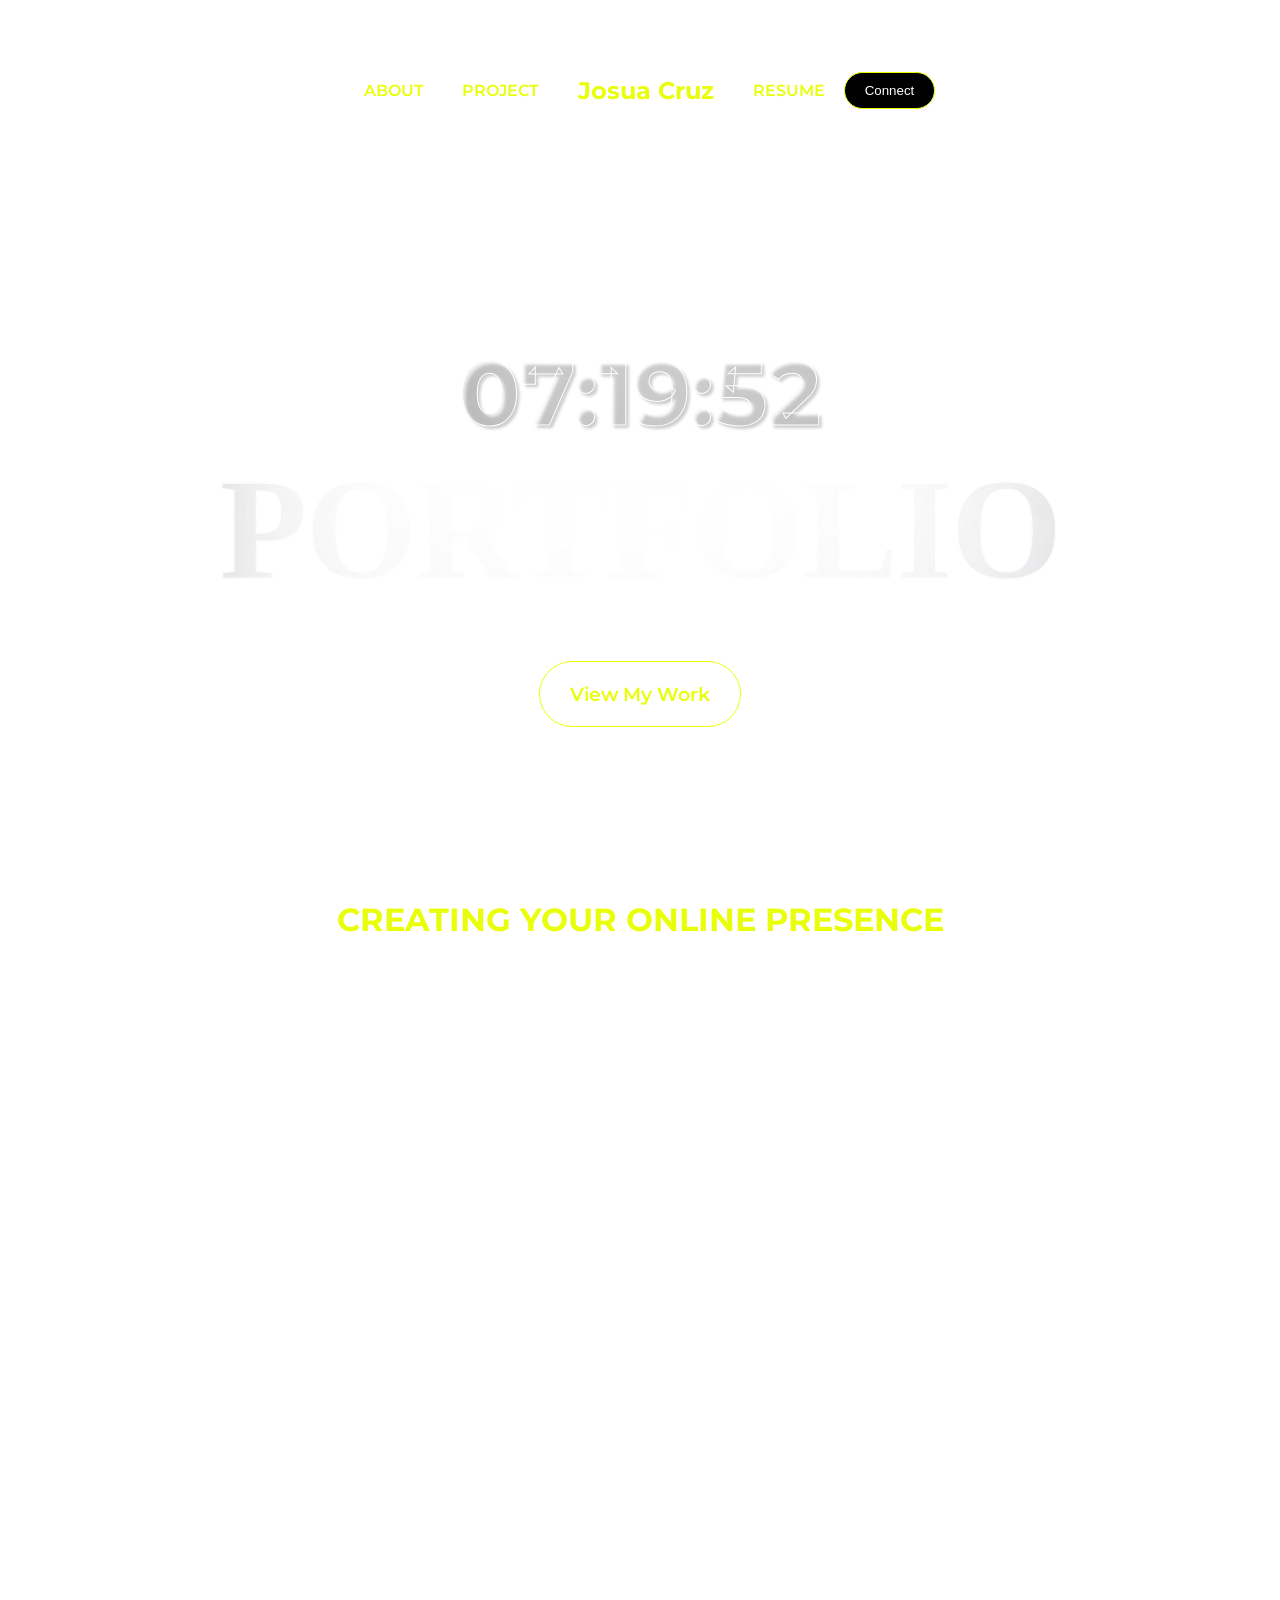
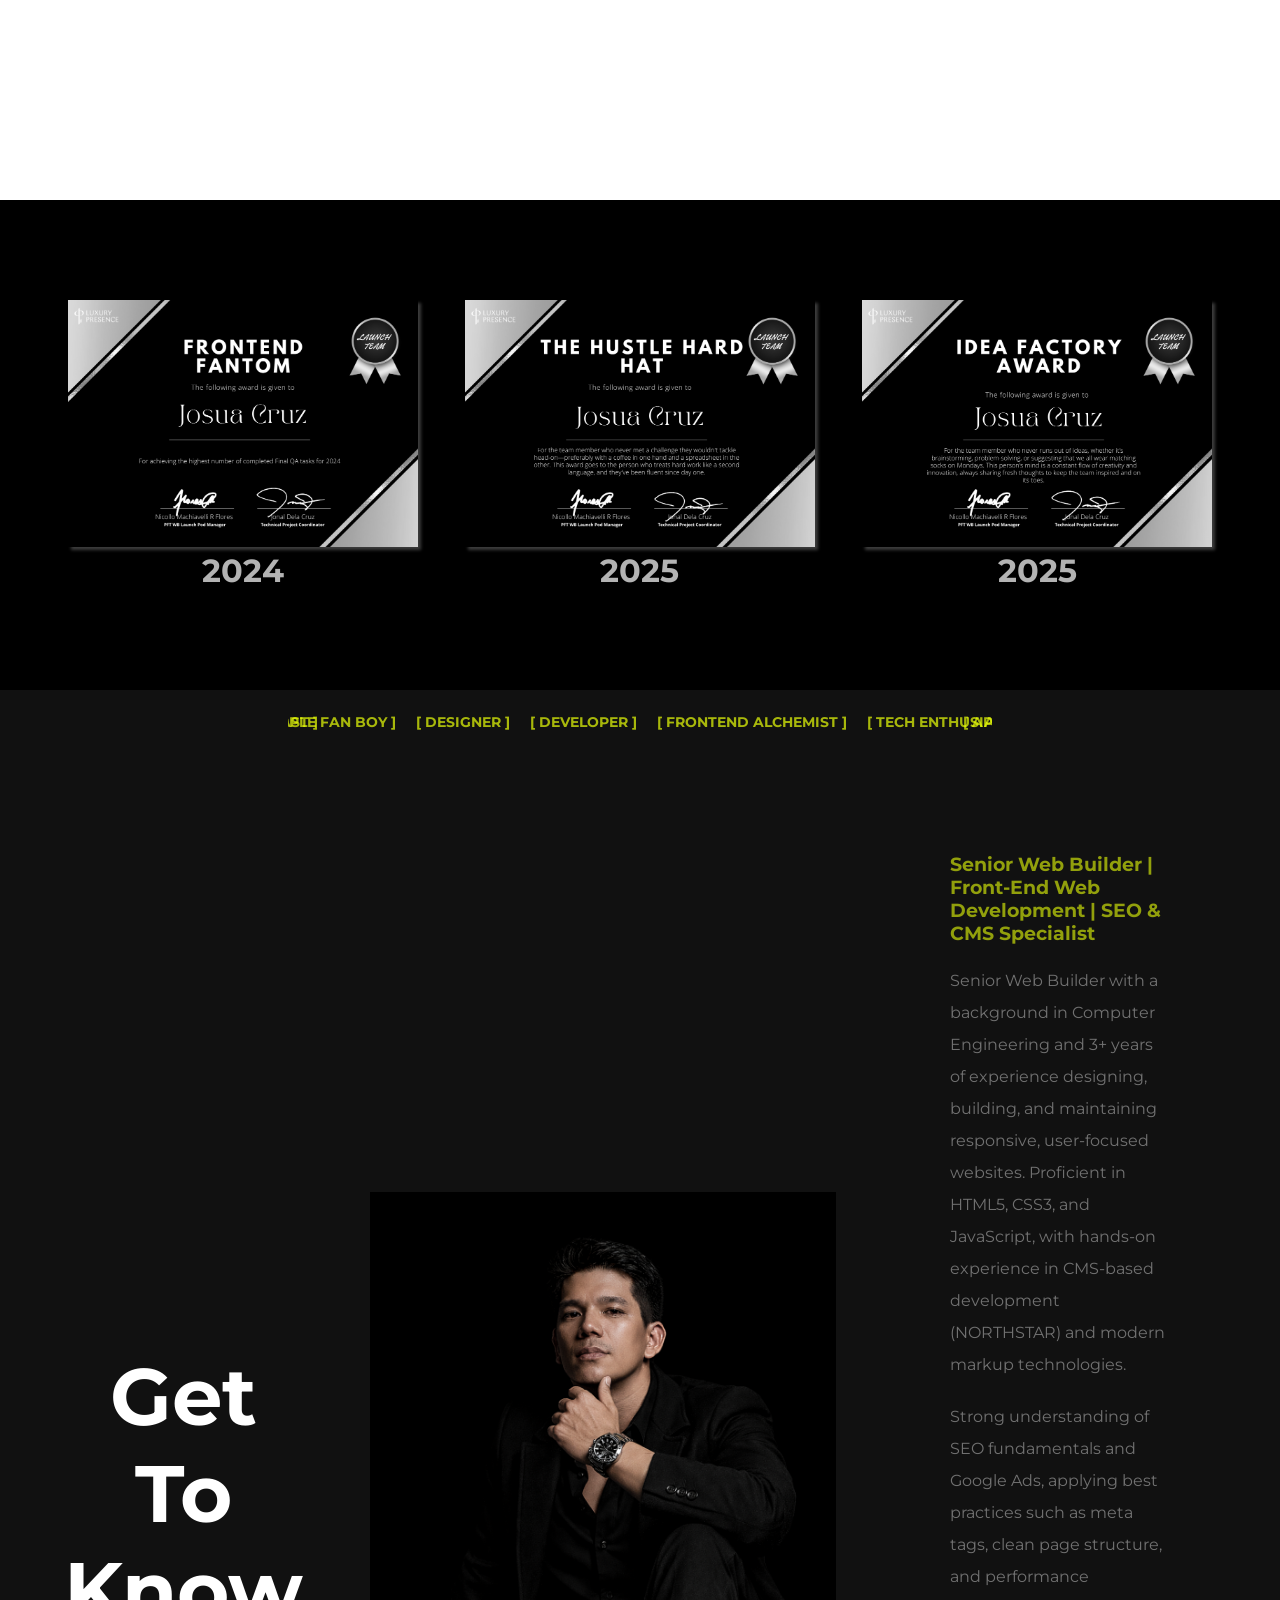
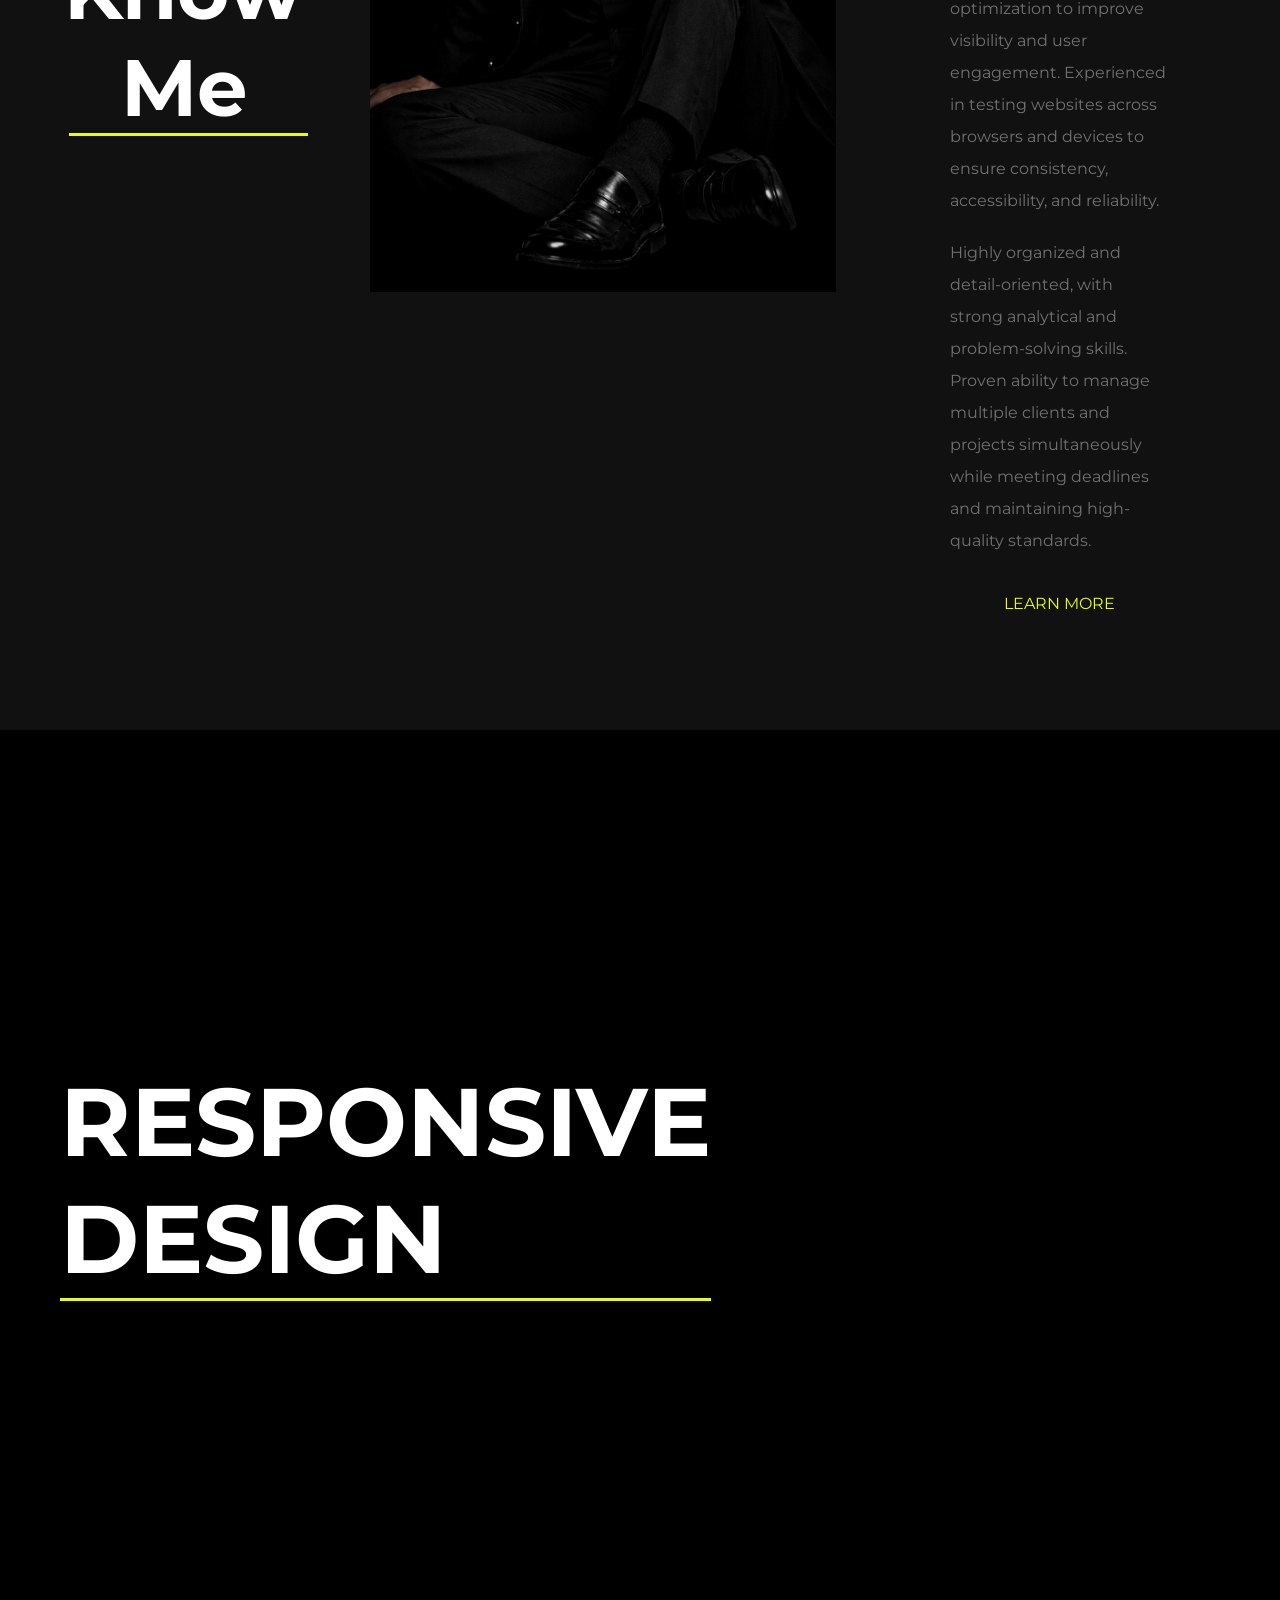
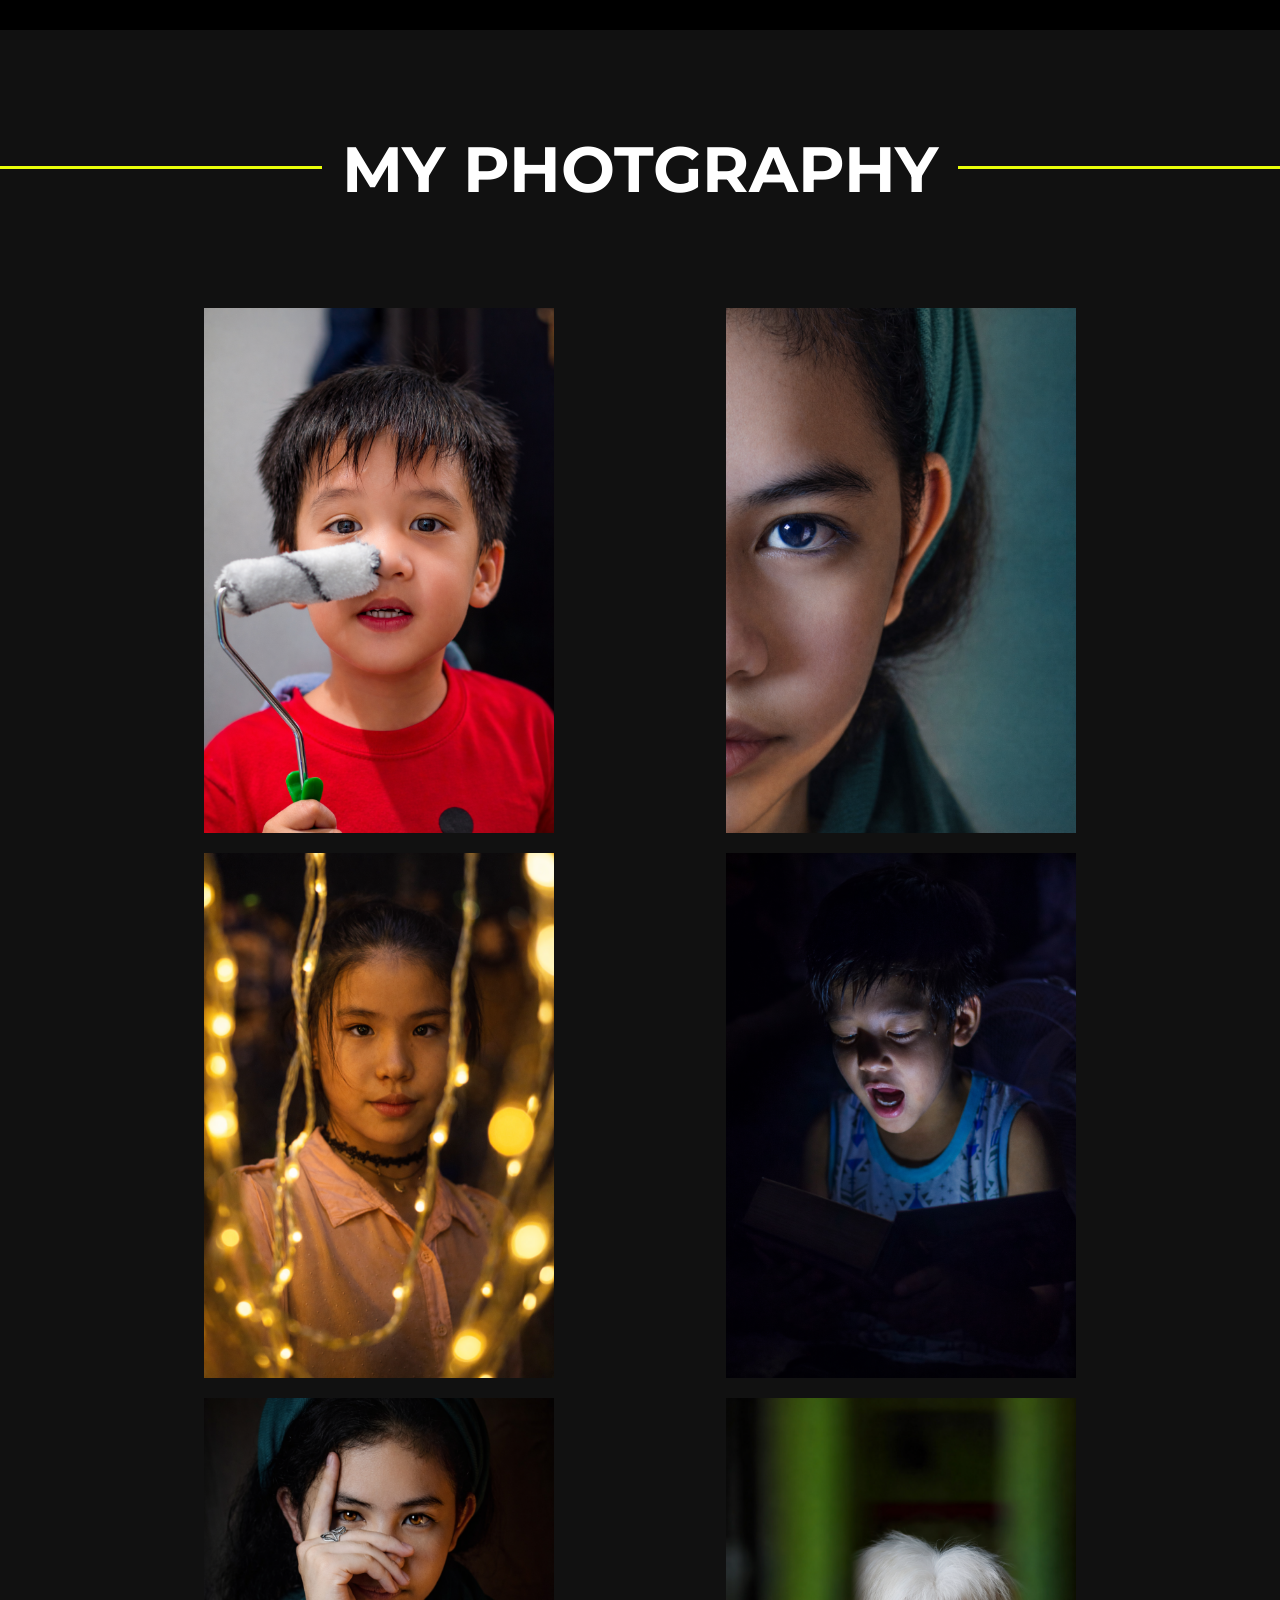
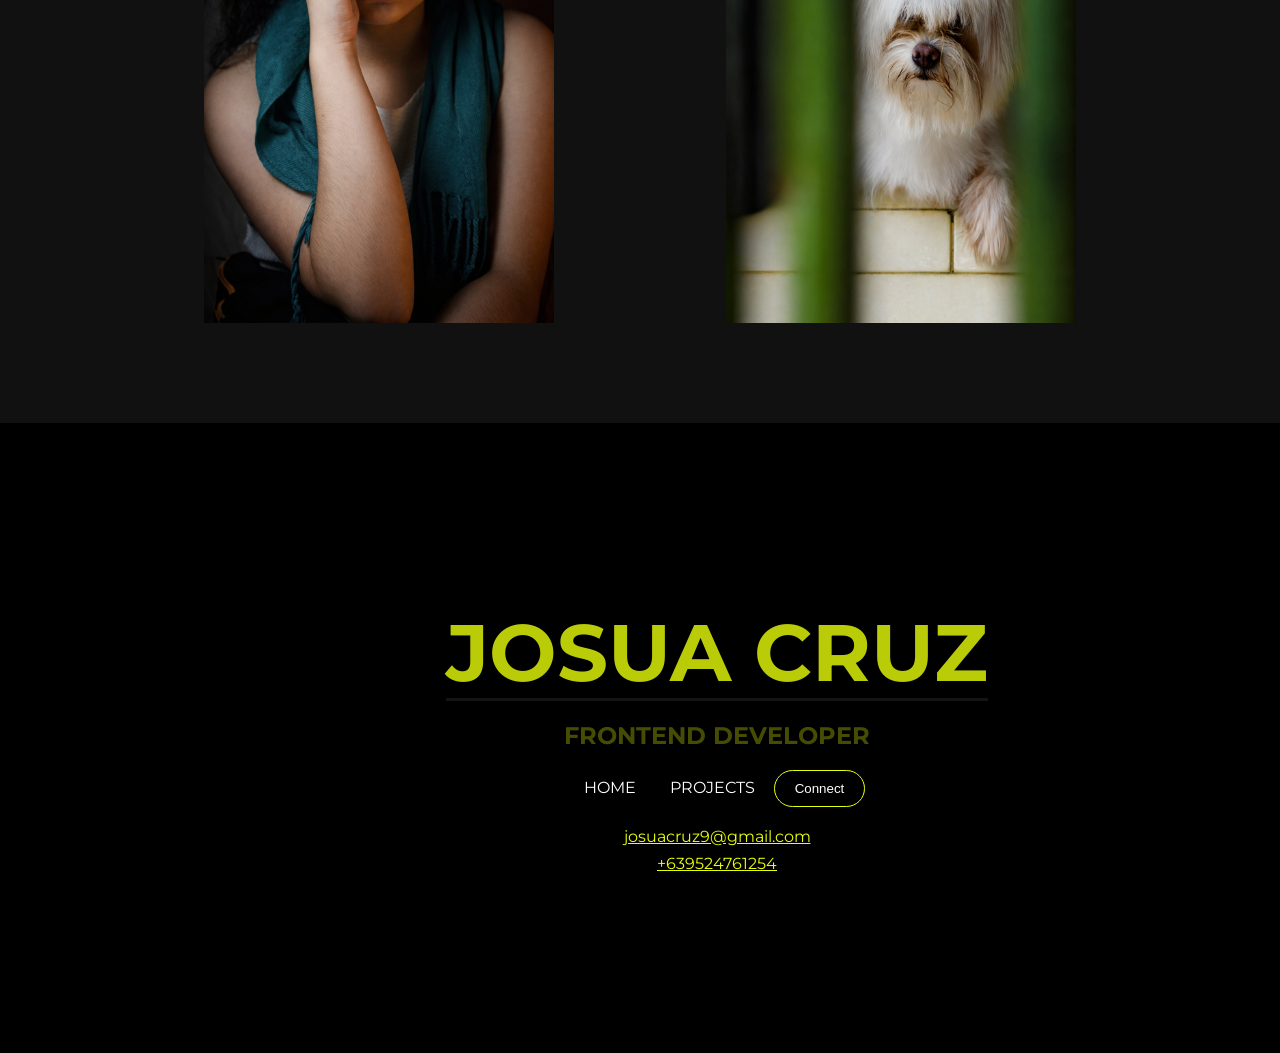
==== index.html @ 4b1d5931 "Update index.html" ====
<!DOCTYPE html>
<html lang="en">
<head>
    <meta charset="UTF-8">
    <meta name="viewport" content="width=device-width, initial-scale=1.0">
    <title>Josua Cruz</title>
    <link rel="preconnect" href="https://fonts.googleapis.com">
<link rel="preconnect" href="https://fonts.gstatic.com" crossorigin>
<link href="https://fonts.googleapis.com/css2?family=Montserrat:ital,wght@0,100..900;1,100..900&display=swap" rel="stylesheet">
    <link rel="stylesheet" href="styles/home.css">
    <link rel="stylesheet" href="styles/mediam.css">
    <link rel="stylesheet" href="styles/anime.css">
    <link rel="stylesheet" href="styles/mediai.css">
    <link rel="stylesheet" href="about.html">
    <link rel="stylesheet" href="connect.html">
    <link rel="stylesheet" href="styles/modal.css">
</head>
<body>
    <div class="header-wrapper">
        <button class="mobile-nav" onclick="showmenu()"><img src="icons/home.png" alt=""></button>
        <div class="nav-wrapper">
            <nav class="navbar">
                <ul>
                    <li><a href="about.html">About</a></li>
                    <li><a href="project.html">Project</a></li>
                    <li>Josua Cruz</li>
                    <li ><a  href="https://drive.google.com/file/d/1sWQbj-GsoUmji2o01pgohkt06Ooh88t4/view?usp=sharing" target="_blank">Resume</a></li>
                    <li><button class="showm" onclick="showmodal()">Connect</button></li>
                </ul>
            </nav>
        </div>
         <video autoplay muted loop playsinline class="vidp">
             <source src="videos/wat.mp4">
           </video>
        <div class="header-content">
           
            <h1 id="timer"></h1>
          
           <h1 class="mobile-title">PORTFOLIO</h1>
           <a href="project.html" class="btn-header" type="button">View My Work</a>
        </div>
    </div>
   
    <!--sidebar-->
    <div>
        <div class="sidebar">
            <div>
                
                 <a href="index.html">
                     <img src="icons/home.svg" alt="" width="40" height="auto">
                    HOME
                </a>
            </div>
            <div>
                
                 <a href="project.html"> <img src="icons/work.svg" alt="" width="40" height="auto">WORK</a>
            </div>
            <div>
                
                 <a > <img src="icons/connect.svg" alt="" width="40" height="auto" onclick="showmodal()">CONNECT</a>
            </div>
            <div>
                 
                 <a href="about.html"><img src="icons/about.svg" alt="" width="40" height="auto">ABOUT</a>
            </div>
            <div>
                
                <a href="https://drive.google.com/file/d/1sWQbj-GsoUmji2o01pgohkt06Ooh88t4/view?usp=sharing" target="_blank"><img src="icons/resume.svg" alt="" width="40" height="auto">RESUME</a>
            </div>        
           
            
            
        </div>
    </div>
    <div class="initial-content">
      <div class="tagline"><h1>CREATING YOUR ONLINE PRESENCE</h1></div>
    </div>
    <div class="awards">
      <div class="awards-wrapper">
        <div class="aw">
            <img src="images/cert1.png" alt="" width="350px" height="auto">
            <h3>2024</h3>
        </div>
         <div class="aw">
            <img src="images/cert2.png" alt="" width="350px" height="auto">
            <h3>2025</h3>
        </div>
         <div class="aw">
            <img src="images/cert3.png" alt="" width="350px" height="auto">
            <h3>2025</h3>
        </div>
      </div>
        
    </div>
     <div class="name-carousel">
      <div class="box-carousel">
         <div class="content-box">
           <h6>[ APPLE FAN BOY ]  </h6>
           <h6>[ DESIGNER ]</h6>
           <h6>[  DEVELOPER ]</h6>
           <h6>[ FRONTEND ALCHEMIST ]</h6>
           <h6>[ TECH ENTHUSIAST ]</h6>
         </div>
         <div class="content-box">
           <h6>[ APPLE FAN BOY ]  </h6>
           <h6>[ DESIGNER ]</h6>
           <h6>[  DEVELOPER ]</h6>
           <h6>[ FRONTEND ALCHEMIST ]</h6>
           <h6>[ TECH ENTHUSIAST ]</h6>
         </div>
         <div class="content-box">
           <h6>[ APPLE FAN BOY ]  </h6>
           <h6>[ DESIGNER ]</h6>
           <h6>[  DEVELOPER ]</h6>
           <h6>[ FRONTEND ALCHEMIST ]</h6>
           <h6>[ TECH ENTHUSIAST ]</h6>
         </div>
    </div>
  </div>
    <div class="about-section">
        <div class="about-content">
            <h1 class="gtk">Get To Know Me</h1>
            <div class="image-about">
                <img src="images/jos.png" alt="" class="img-about" width="600" height="auto">
             </div>
            <div class="box-about">
            <h3 class="boxh3">
                Senior Web Builder | Front-End Web Development | SEO & CMS Specialist
             </h3>
            <p>
        Senior Web Builder with a background in Computer Engineering and 3+
        years of experience designing, building, and maintaining responsive,
        user-focused websites. Proficient in HTML5, CSS3, and JavaScript, with
        hands-on experience in CMS-based development (NORTHSTAR) and modern
        markup technologies.
            </p>
            <p>
       Strong understanding of SEO fundamentals and Google Ads, applying best
                practices such as meta tags, clean page structure, and performance
                optimization to improve visibility and user engagement. Experienced in
                testing websites across browsers and devices to ensure consistency,
                accessibility, and reliability.
            </p>
            <p>
                Highly organized and detail-oriented, with strong analytical and
                problem-solving skills. Proven ability to manage multiple clients and
                projects simultaneously while meeting deadlines and maintaining
                high-quality standards.
            </p>
            <a href="about.html" class="rbtn">LEARN MORE</a>
        </div>
        
    </div>
   
  </div>
  <!--Smaple projects-->
  <div class="project-wrapper">
     <div class="project-content">
        <div class="imgpro-wrapper">
             <h1>RESPONSIVE DESIGN</h1>
        </div>
        <div class="sample-wrapper">
           
            <video autoplay loop muted playsinline class="phone-vid">
                <source src="videos/sample.mp4" type="video/mp4" >
            </video>
        </div>
     </div>
  </div>
  <!--photgraphy-->
  <div class="photography">
    <div>
        <h1>MY PHOTGRAPHY</h1>
    </div>
    <div class="photography-content">
         <div>
             <img src="images/bhu.png" alt="" width="350" height="auto">
            <h6>PAINT</h6>
        </img>
       </div>
        
       
       <div>
         <img src="images/eyes.svg" alt="" width="350" height="auto">
            <h6>EYES</h6>
        </img>
       </div>
        <div>
             <img src="images/dengs.svg" alt="" width="350" height="auto">
            <h6>GLOW</h6>
        </img>
        </div>
       <div>
             <img src="images/st.png" alt="" width="350" height="auto">
            <h6>DARK</h6>
        </img>
       </div>
        <div>
             <img src="images/chi.svg" alt="" width="350" height="auto">
            <h6>CHI</h6>  </img>
         </div>
       <div>
             <img src="images/summer.png" alt="" width="350" height="auto">
            <h6>CHILL</h6>
        </img>
       </div> 
       
     
    
    </div>
  </div>
  <!---Contact Modal-->
<div class="modal1-wrapper">
    <img src="icons/close.svg" alt="" class="closebtn" onclick="showmodal()">
    <div class="modal-contact">
    <div>
        <h1>Get in Touch</h1>
        <h3>Josua Cruz</h3>
    </div>
    <div>
        <form onsubmit="sendEmail(event)">
            <textarea name="text" id="textmodal" placeholder="Input Text Here.."></textarea>
            <button type="submit" id="emailbtn">Submit</button>
        </form>
    </div>
    <div class="socials">
        <img src="icons/insta-white.png" alt=""><img src="icons/linkedin-white.png" alt=""><img src="icons/whatsapp-white.png" alt="">
    </div>
 </div>

</div>

 <footer>
    <div>
        <div>
            <video autoplay muted loop playsinline class="imgp">
                <source src="videos/jcvid.mp4" type="video/mp4">
            </video>
        </div>
        <div>
            <h1>JOSUA CRUZ</h1>
            <h3>FRONTEND DEVELOPER</h3>
            <div>
                <a href="index.html">HOME</a>
                <a href="project.html">PROJECTS</a>
                <button class="showm" onclick="showmodal()">Connect</button>
            </div>
            <div>
                <a href="mailto:josuacruz9@gmail.com" target="_blank">josuacruz9@gmail.com</a>
                <a href="+639524761254">+639524761254</a>
            </div>
        </div>

    </div>
  
       
  
 </footer> 

<script src="script.js" defer></script>
</body>
</html>
---- styles/home.css ----
:root{
    --font-accent: #1a1a1a;
    --font-primary-color:#fff;
    --font-second-color:#000;
    --font-button:#E9FF09;
    --font-button-2:hsl(65, 100%, 32%);
    --accent-background:#111111;
    /*background*/
    --primary-background:#000;
   --secondary-background:#FDF6EF;
   --dark-glass-bg: rgba(0,0,0, 0.2);
   --lite-glass-bg:rgba(255,255,255,0.2);
   --img-filter:invert(0);
   --global-primary-font-family: Montserrat, sans-serif;
}
*,
*::before,
*::after {
    padding: 0;
    margin: 0;
    box-sizing: border-box;
   
    
}
html , body{
    overflow-x: hidden;
     scroll-behavior: smooth;
}
body{
    min-height: 100vh;
    font-family:var(--global-primary-font-family);
}
.header-wrapper{
    background: #fff;
    height: 100vh;
    width: 100%;
    display: flex;
    flex-direction: column;
    align-items: center;
    justify-content: center;
    position:relative;
    z-index:999;
    
}
.vidp{
    position: absolute;
    z-index:-1;
}
.nav-wrapper{
   width:max(700px , 90%);
  display: flex;
  justify-content: center;
  align-items: center;
   
}
.navbar{
    display: flex;
    justify-content: center;
    align-items: center;
    width: max(800px,70%);
    background-color: transparent;
    
   
  
    
}
.navbar ul{
    list-style: none;
    display: flex;
    justify-content: center;
    align-items: center;
    width: 90%;
}
.navbar li{
    height: 50px;
    display: flex;
   align-items: center;
   font-weight: bolder;

}
.navbar li:nth-child(3) {
    font-size: 1.5rem;
    padding: 0 20px;
    color: var(--font-button);
    opacity:1;
   
}
.navbar a{
    display: flex;
    justify-content: center;
    align-items: center;
    text-decoration: none;
    padding: 0 1cqb;
    color: var(--font-button);
    opacity: 1;
    font-weight: 600;
     transition: .3s linear;
    margin-left: auto;
    margin-right: auto;
    font-size: 1rem;
    position: relative;
    margin: 0 10px;
    text-transform: uppercase;
}
.navbar a::before{
    content: '';
    position: absolute;
    bottom: -4px;
    left: 0;

    height: 3px;
    width: 100%;
    background-color:var(--font-button);

    transform: scaleX(0);
    transform-origin: center;
    transition: transform 0.4s ease;
}

.navbar a:hover::before{
    transform: scaleX(1);
}
.navbar a:hover{
    color:var(--font-button-2);
    opacity: 1;
}
.showm{
    padding: 10px 20px;
    background-color: var(--font-second-color);
    color: var(--font-primary-color);
    border-radius: 1000px;
    transition: all .3s linear;
    position: relative;
    border: none;
     border: 1px solid var(--font-button);
    z-index:999;
}
.showm:hover{
    background-color: var(--font-button);
    color: var(--font-second-color);
    border: 1px solid var(--font-second-color);
}

/* mobile home */
.mobile-nav{
    display: none;
}
/*--content header--*/
.header-content{
    height: 80%;
    width: 80%;
   display: flex;
   flex-direction: column;
   justify-content: center;
   align-items: center;
   position: relative;
     z-index:999;
   
}
#timer{
    font-size: clamp(3rem, 7vw , 6rem);
    color: transparent;
    background-image: url("../images/hive3.png");
    background-clip: text;
    background-size: 120%;
    -webkit-background-clip: text;
    -webkit-text-fill-color: transparent;
    text-shadow: 3px 3px 3px rgba(0,0,0,0.2);
     animation: pop 10s cubic-bezier(0.25, 0.1, 0.25, 1) infinite ;
     -webkit-text-stroke: 1px #fff;
    
}
.mobile-title{
   font-size: clamp(3rem, 10vw + 1rem, 15rem);
  font-weight: 900;
  
  letter-spacing: -2px;
  font-family: Georgia, 'Times New Roman', Times, serif;
  display: inline-block;
  text-align: center;
  background-image: url("../images/hive3.png");
  background-repeat:no-repeat;
background-size: cover;
  -webkit-background-clip: text;
  -webkit-text-fill-color: transparent;
  background-clip: text;
  color: transparent;
    -webkit-text-stroke: 1px #fff;
  animation: pop 10s cubic-bezier(.06,.7,.58,.77) infinite ;
}
.vid{
    height: 100%;
    margin-top: 20px;
    border-radius: 70%;
    display: none;
}
.btn-header{
    background-color: transparent;
    color: var(--font-button);
    font-size: 1.2rem;
    font-weight: 600;
    position: absolute;
   bottom: 15%;
   padding: 20px 30px;
   border-radius: 1000px;
   border: 1px solid var(--font-button);
   transition: all .3s linear;
  
   opacity: 1;
   text-decoration: none;
  
}
.btn-header:hover{
    background-color: var(--font-button);
    color: var(--font-second-color);
}
/* sidebar*/
.sidebar{
    display: none;
}
/* slider worfs*/
.name-carousel{
    width: 100%;
    height: 7vh;
    background-color:var(--accent-background);
    display: flex;
    align-items: center;
    justify-content: center;
    z-index:999;
    position:relative;
    
}
.box-carousel{
    display: flex;
    justify-content: center;
    align-items: center;
    overflow-x: auto;
    width: 55%;
}
.box-carousel::-webkit-scrollbar{
    display: none;
}
.content-box{
    width: 100%;
    padding: 10px;
    display: flex;
    justify-content: center;
    align-items: center;
    animation: slide 10s infinite linear;
   
}
.content-box h6{
  color: var(--font-button);
  font-size: 14px;
  flex:  0 0 1rem;
  padding: 0 10px;
  white-space: nowrap;
  opacity: .7;

}
/*intiial*/
.initial-content{
  height: 100vh;
  width: 100%;
  background-image: url(../images/hive3.png);
    background-position: center;
    background-attachment: fixed;
    background-size:cover;
  display: flex;
  justify-content: center;
  
  
}
.tagline{
    height: 100%;
    width: 100%;
   
}
.tagline h1{
     display: flex;
    justify-content: center;
    align-items: center;
    color: var(--font-button);
}
/*awards*/
.awards{
    height: auto;
    width: 100%;
    display: flex;
    justify-content: center;
    align-items: center;
    background-color: #000;
    padding: 100px 0;
}
.awards-wrapper{
    display: grid;
    grid-template-columns: repeat(auto-fit, minmax(350px,1fr));
    justify-items: center;
    align-items: center;
    width: 90%;
    gap: 40px;
    border-radius: 20px;
}
.aw{
    
    transition: .3s linear;
}
.aw img{
    filter: grayscale(1);
    transition: .3s linear;
    box-shadow: 3px 3px 3px rgba(198, 198, 198,0.3)
}
.aw img:hover{
    filter: grayscale(0);
}
.aw h3{
    color: var(--font-primary-color);
    opacity: .7;
    font-size: 2rem;
    text-align: center;
}
.awards-wrapper:hover .aw:not(:hover){
    filter: grayscale(80%);
    opacity: .6;
   

}
.aw:hover{
    filter: grayscale(0);
    opacity: 1;
    scale: 1.2;
}
/* about section*/
.about-section{
   
    height: auto;
    width: 100%;
    display: flex;
    justify-content: center;
    align-items: center;
     background-color: var(--accent-background);
    padding:50px 0;
}
.about-content{
    
    display: flex;
    width: 90%;
    height: 100%;
    justify-content: space-evenly;
    align-items: center;
   
}
.gtk{
    writing-mode: sideways-lr;
    font-size: clamp(3rem, 7vw + 1rem, 5rem);
    color: var(--font-primary-color);
    text-align: center;
    transform: translateX(-100px);
    transition:all 1s ease-in;
    opacity: .3;
   
}
.gtk::after{
    content: '';
    position: absolute;
    width: 100%;
    right: -5px;
    bottom: 0;
    height: 3px;
    background: var(--font-button);

}
.back1{
        transform: translateX(0);
        opacity: 1;
    }
.image-about{
    width: 100%;

    height: 100%;
    display: flex;
    align-items: center;
    justify-content: center;
    transform: translateX(-150px);
     transition:all 1s ease-in;
     
     opacity: .3;
}
.image-about1{
    transform: translateX(0);
    opacity: 1;
    
} 
.img-about{
width: 600px;
height: 700px;
object-fit: contain;

}
.box-about{
    height: 100%;
    width: 100%;
    background-color: var(--accent-background);
    display: flex;
    flex-direction: column;
    gap: 20px;
    justify-content: center;
    align-items: center;
    padding: 50px 0;
   
     transform: translateX(150px);
    opacity: 0;
    transition: all 1s ease-in;
}
.box-about1{
    opacity: 1;
     transform: translateX(0px);
}

.boxh3{
    color: var(--font-button);
    width: 70%;
    opacity: .6;
   
}

.box-about p{
    width: 70%;
    color: var(--font-primary-color);
    opacity: .4;
    line-height: 2;
    
}

.rbtn{
    text-decoration: none;
    font-size: 1rem;
    color: var(--font-button);
    padding: 1em;
    border: 1px solid transparent;
    transition: .3s linear;
    border-radius: 10px;
   
}
.rbtn:hover{
    border: 1px solid var(--font-button);
}
/* sample projects*/

.project-wrapper{
    display: flex;
    height: 100vh;
    width: 100%;
    background-color: var(--primary-background);
    padding:100px 30px;
}
.project-content{
    display: flex;
    width: 100%;
    height: 100%;
    justify-content: center;
    align-items: center;
}
.imgpro-wrapper{
    width: 100%;
    height: 100%;
    display: flex;
    justify-content:center ;
    align-items: center;
    padding: 30px;
    background-image: url(../images/phone1.png);
    background-attachment: fixed;
    background-position: center;
   
}
.imgpro-wrapper h1 {
    color: var(--font-primary-color);
    font-size: clamp(1.8rem, 10vw, 6rem);

    transform: translateX(-100px);
    opacity: 0;

    transition: transform 1s ease, opacity .6s ease;
}

.imgpro-wrapper h1.impro {
    transform: translateX(0);
    opacity: 1;
}
.sample-wrapper{
    width: 100%;
    height: 100%;
    display: flex;
    justify-content: center;
   padding: 20px;
   gap: 20px;
   perspective: 500px;
}
.sample-wrapper h1
{
    color: var(--font-primary-color);
    font-size: clamp(1.8rem, 10vw, 4rem);
    writing-mode: sideways-lr;
    white-space: nowrap;
    text-align: center;
    
}
.imgpro-wrapper h1::after{
    content: '';
    position: absolute;
    width: 100%;
    bottom: -4px;
    right: 0;
    height: 3px;
    background: var(--font-button);

}
.phone-vid{
    transform:  rotateX(45deg);
    width: max(300px, 80%);
   
    transition: all .7s ease-in;
}
.phone-vid1{
  transform:  rotateX(0deg);
}
.img-work{
    display: none;
}
.photography{
    display: flex;
    flex-direction: column;
    justify-content: center;
    align-items: center;
    gap: 100px;
    background-color: var(--accent-background);
    height: auto;
    width: 100%;
    padding: 100px 0;
   
}
.photography h1{
    color: var(--font-primary-color);
     font-size: clamp(1.8rem, 10vw, 4rem);
     position: relative;
     opacity: 0;
     transform: translateY(100px);
     transition: all 1s ease-in-out;
}
.photography h1.photopro{
     opacity: 1;
     transform: translateY(0);
}
.photography h1::before{
    content: '';
    width: 100%;
    height: 3px;
    bottom:50%;
    left: -100%;
    background: var(--font-button);
    position: absolute;
    margin-left: -20px;
}
.photography h1::after{
   content: '';
    width: 100%;
    height: 3px;
    bottom:50%;
    left: 100%;
    background: var(--font-button);
    position: absolute;
    margin-left: 20px;
}
.photography-content{
    display: grid;
    grid-template-columns: repeat(auto-fit, minmax(350px, 1fr));
    gap: 20px;
    width: 80%;
    justify-items: center;
    align-items: center;
}
.photography-content > div > h6{
   color: var(--font-primary-color);
   font-size: 2rem;
   position: absolute;
   top: 50%;
   left: 50%;
   transform: translate(-50% , -50%);
   display: none;
   
}

.photography-content > div {
    position: relative;
    width: 350px;
    height: auto;
    display: flex;
    flex-direction: column;
    justify-content: center;
    align-items: center;
    gap: 10px;
     transition: all .3s ease-in-out;
}
.photography-content > div:hover h6 {
    display: block;
}
.photography-content > div::before{
   content: '';
   position: absolute;
   width: 100%;
   height: 100%;
  
   transition:  all .3s ease-in-out;
   display: none;
   
}
.photography-content > div:hover::before{
 
 display: block;
  background-color: var(--font-button);
   opacity: .3;
   
}

footer{
    height: 70vh;
    width: 100%;
    display: flex;
    justify-content: center;
    align-items: center;
    background: var(--font-second-color);
    overflow-y: hidden;
   
}

footer > div{
    height: 100%;
    width: 70%;
    display: flex;
    justify-content: center;
    align-items: center;
}
footer > div > div > .imgp{
    width: min(300px, 90%);
    opacity: 0;
    transform: translateX(-100px);
    transition: all 1s ease-in-out;
}
footer > div > div > .imgp.pro{
   opacity: 1;
    transform: translateX(0px);
}
footer > div > div:nth-child(2){
    display: flex;
    flex-direction: column;
    gap: 20px;
    align-items: center;
    justify-content: center;
    padding: 100px;
    opacity: 0;
    transform: scale(0);
    transition: 1s ease-in-out;
}
footer > div > div:nth-child(2).foot{
    opacity: 1;
    transform: scale(1);
}
footer > div > div:nth-child(2) h1{
    font-size: clamp(1.8rem,10vw, 5rem);
    color: var(--font-button);
    white-space: nowrap;
    text-align: center;
    position: relative;
    opacity: .8;
}
footer > div > div:nth-child(2) h1::before{
    content: '';
    width: 100%;
    height: 3px;
    bottom: 0;
    background: var(--font-accent);
    position: absolute;
}
footer > div > div:nth-child(2) h3{
    font-size: clamp(1rem,10vw,1.5rem);
    color: var(--font-button);
    white-space: nowrap;
    text-align: center;
    opacity: .3;
}
footer > div > div:nth-child(2) div:first-child{
    display: flex;
    justify-content: center;
    align-items: center;
}
footer > div  > div:nth-child(2) > div:nth-child(3) a{
    color: var(--font-primary-color);
    padding: 0 15px;
    text-decoration: none;
    position: relative;

}
footer > div  > div:nth-child(2) > div:nth-child(3) a::before{
    content: '';
    position: absolute;
    bottom: -4px;
    left: 0;

    height: 3px;
    width: 100%;
    background-color: var(--font-button);

    transform: scaleX(0);
    transform-origin: center;
    transition: transform 0.4s ease;
    

}
footer > div  > div:nth-child(2) > div:nth-child(3) a:hover::before{
    transform: scaleX(1);
}

footer > div > div > div:last-child {
   display: flex;
   flex-direction: column;
   justify-content: center;
   align-items: center;
   gap: 8px;
}
footer > div > div > div:last-child a{
    font-size: 1rem;
    color: var(--font-button);
    transition: .3s linear;
   opacity: 1;
}
footer > div > div > div:last-child a:hover{
    color: var(--font-primary-color);
    opacity: .8;
}
---- styles/mediam.css ----
@media screen and (max-width:820px) {
    .nav-wrapper{
        display: none;
    }
.header-wrapper{
   
    height: 100vh;
    width: 100%;
    display: flex;
    flex-direction: column;
    align-items: center;
    justify-content: center;
    
}
/* mobile home */
.mobile-nav{
   display: flex;
    z-index: 999;
   position: fixed;
    top:2%;
    left: 2%;
    border: 1px solid var(--font-button);
    border-radius: 50%;
   background-color: var(--dark-glass-bg);
   backdrop-filter: blur(10px);
   
   
    
}
.mobile-nav img{
    padding: 1em;
    width: 50px;
    height: auto;
    filter:brightness(0) saturate(100%) invert(79%) sepia(92%) saturate(460%) hue-rotate(10deg) brightness(107%) contrast(101%);
}
/*--content header--*/
.header-content{
    height: 100%;
    width: 80%;
   display: flex;
   flex-direction: column;
   justify-content: center;
   align-items: center;
   position: relative;
   
}
.header-content h3{
    display:none;
}
.vid{
    display: none;
}
.mobile-title{
    display: block;
    font-size: clamp(3.5rem , 10vw, 5rem);
    text-shadow: 3px 3px 3px rgba(0,0,0,0.2);
    text-align: center;
  font-weight: 900;
   padding: 0 .5em;


}
.btn-header{
    background-color: transparent;
    color: var(--font-button);
    font-size: 1.2rem;
    position: absolute;
   bottom: 15%;
   padding: 20px 30px;
   border-radius: 20px;
   
}

/*sidebar*/
.sidebar{
  display: flex;
  flex-direction: column;
  justify-content: space-evenly;
  align-items:center;
  width: 20%;
  height: 80%;
  position: fixed;
  z-index: 9999;
  top: 13%;
  left:-21% ;
  transition: all .3s linear;
  border: 1px solid var(--lite-glass-bg);
  border-left: none;
  background-color:var(--font-button);
  backdrop-filter: blur(10px);
  border-top-right-radius: 20px;
  border-bottom-right-radius: 20px;
  box-shadow:0 0 8px rgba(233, 255, 9, 0.6),
              0 0 10px rgba(233, 255, 9, 0.4);
 animation: glowPulse 2s infinite alternate;
}
.sidebar.active{
    left: 0;
}
.sidebar img{
    filter: var(--img-filter);
    width: 30px !important;
    height: auto;
}
.sidebar div{
    display: flex;
    flex-direction: column;
    justify-content: center;
    align-items: center;
    
}
.sidebar div a{
    color: var(--font-second-color);
    opacity: .8;
    font-size: 12px;
    text-decoration: none;
    display: flex;
    flex-direction: column;
    justify-content: center;
    align-items: center;
    gap: 10px;
}
/* slider */
.name-carousel{
    width: 100%;
    height: 7vh;
    background-color:var(--accent-background);
    display: flex;
    align-items: center;
    justify-content: center;
    
}
.box-carousel{
    display: flex;
    justify-content: space-between;
    align-items: center;
    overflow-x: auto;
    width: 80%;
}
.box-carousel::-webkit-scrollbar{
    display: none;
}
.content-box{
    width: 100%;
    display: flex;
   
    animation: slide 5s infinite linear;
   
}
.content-box h6{
  color: var(--font-button);
  font-size: 1rem;
  opacity:.8;
  padding: 0 5px;
  white-space: nowrap;

}
.box-carousel div:nth-child(3),.box-carousel div:nth-child(2){
    display: none;
}
/*awards*/
.awards{
    display: flex !important;
    justify-content: center;
    align-items: center;
     background-color: #000;

}
.awards-wrapper{
    display: flex;
    overflow-x: auto;
    scroll-snap-type: x mandatory;
    gap: 20px;
    padding-bottom: 10px;
    
    
}
.aw img{
    filter: grayscale(0);
}
.aw{
    min-width: 300px;
    flex: 0 0 auto;
    scroll-snap-align: center;
    text-align: center;
 
}
.awards-wrapper{
  overflow-y: auto;
  -webkit-overflow-scrolling: touch; /* smooth scrolling on iPhone */
}

/* Scrollbar width */
.awards-wrapper::-webkit-scrollbar {
  width: 10px;
}

/* Track */
.awards-wrapper::-webkit-scrollbar-track {
  background: var(--font-button-2);
  border-radius: 50px; /* fully rounded track */
}

/* Thumb */
.awards-wrapper::-webkit-scrollbar-thumb {
  background: var(--font-button);
  border-radius: 50px; /* circular look */
}

/* Hover */
.awards-wrapper::-webkit-scrollbar-thumb:hover {
  background: #d4aa1f;
}
/* about section*/
.about-section{
    height:auto;
    width: 100%;
    display: flex;
    padding: 30px 0;
 
    align-items: center;
     background-color: var(--accent-background);
}
.about-content{
    display: flex;
    flex-direction: column;
    width: 90%;
    height: 100%;
    justify-content:center;
    align-items: center;
    gap:20px;
}
.gtk{
    writing-mode: horizontal-tb;
    font-size: clamp(3rem, 7vw + 1rem, 5rem);
    color: var(--font-primary-color);
    text-align: center;
   
}
.image-about{
    

    height: 100%;
    display: flex;
    flex-direction: column;
    align-items: center;
    justify-content: center;
}
.img-about{
width: min(450px,90%);
height: auto;


}
.box-about{
    height: 100%;
    width: 100%;
    background-color: var(--accent-background);
    display: flex;
    flex-direction: column;
    gap: 10px;
    justify-content: center;
    align-items: center;
   
}
.box-about h3{
    color: var(--font-button);
    width: 90%;
    opacity: .8;
}
.box-about p{
    width: 90%;
    color: var(--font-primary-color);
    opacity: .4;
    line-height: 1.8;
}
.rbtn{
    text-decoration: none;
    font-size: 1rem;
    color: var(--font-button);
    padding: 1em;
    border: 1px solid transparent;
    transition: .3s linear;
    border-radius: 10px;
   
}
.rbtn:hover{
    border: 1px solid var(--font-button);
}
/*intiial*/
.initial-content{
  height: 100vh;
  width: 100%;
  background-color:#000;
}
/* sample projects*/

.project-wrapper{
    display: flex;
    flex-direction: column;
    height: 100%;
    width: 100%;
    background-color: var(--primary-background);
    padding:20px;
}
.project-content{
    display: flex;
    flex-direction: column !important;
    width: 100%;
    height: 100%;
    justify-content: center;
    align-items: center;
}
.imgpro-wrapper{
    width: 100%;
    height: 100%;
    display: flex;
    flex-direction: column;
    justify-content:center ;
    align-items: center;

    background-color: #000;
    background-image: none;
}
.imgpro-wrapper h1{
    text-align: center;
}
.img-work{
    display: flex;
    width: 100%;
    height: 100%;
   
   
   
}
.sample-wrapper{
    width: 90%;
    height: 100%;
    display: flex;
   flex-direction: column;
    justify-content: center;
    align-items: center;
   gap: 30px;
   perspective: 1000px;
   padding: 20px;
}
.sample-wrapper h1
{
    color: var(--font-primary-color);
    font-size: clamp(1.8rem, 10vw, 4rem);
    writing-mode: horizontal-tb;
    white-space: nowrap;
    text-align: center;
}

/*photgrpahy*/
.photography{
    display: flex;
    justify-content: center;
    align-items: center;
    flex-direction: column;
    padding-top:80px;
}
.photography div:first-child{
    display: flex;
    justify-content: center;
    align-items: center;
}
.photography-content{
    display: flex;
   overflow-x: auto;
      gap:20px;
    width: 90%;
    scroll-snap-type: x mandatory;
}
.photography-content > *{
    min-width: 350px; /* force horizontal overflow */
}
.photography-content > div{
    flex: 0 0 350px;
}


/* Scrollbar width */
.photography-content::-webkit-scrollbar {
  width: 10px;
}

/* Track */
.photography-content::-webkit-scrollbar-track {
  background: var(--font-button-2);
  border-radius: 50px; /* fully rounded track */
}

/* Thumb */
.photography-content::-webkit-scrollbar-thumb {
  background: var(--font-button);
  border-radius: 50px; /* circular look */
}

/* Hover */
.photography-content::-webkit-scrollbar-thumb:hover {
  background: #d4aa1f;
}
.photography div{
    min-width: 80%;
    flex: 1 1 auto;
    scroll-snap-align: center;
}
.photography div img{
    width: 100%;
    height: auto;
    border-radius: 12px;
    padding-bottom:20px;
}
.photography-content div:nth-child(2)::before,.photography-content div:last-child::before,.photography-content div:first-child::before{
    display: none;
}
.initial-content{
    height:70vh;
    width:100%;
    background-repeat:no-repeat;
    background-size:cover;
    background-color:#000;
}
.tagline{
    height: 100%;
   
   
    height: auto;
    padding: 50% 0;
    display:flex;
    align-items:center;
    
}
.tagline h1{
    font-size: 3rem;
    background-color:#000;
    text-shadow: 3px 3px 3px rgba(255,255,255,0.8);
    background-size: 200%;
     display: flex;
    text-align: center;
    justify-content: center;
    background-clip: text;
    -webkit-background-clip: text;

    color: transparent;
    -webkit-text-fill-color: transparent;
    animation: pop 10s cubic-bezier(0.25, 0.1, 0.25, 1) infinite ;
    
}
/*footer*/
footer{
    height:auto;
    width: 100%;
    display: flex;
    flex-direction: column;
    justify-content: center;
    align-items: center;
    background: var(--font-second-color);
    overflow-y: hidden;
    overflow: hidden;
    padding:20px 0;
}
footer > div{
    height: 100%;
    width: 80%;
    display: flex;
    flex-direction: column;
    justify-content: center;
    align-items: center;
}
footer > div > div {
    display: flex;
    justify-content: center;
    align-items: center;
}
footer > div > div > .imgp{
    width: min(200px, 90%);
    
}
footer > div > div:nth-child(2){
    display: flex;
    flex-direction: column;
    gap: 20px;
    align-items: center;
    justify-content: center;
    padding: 100px;
}
footer > div > div:nth-child(2) h1{
    font-size: clamp(1.8rem,10vw, 5rem);
    color: var(--font-primary-color);
    white-space: nowrap;
    text-align: center;
    position: relative;
    opacity: .8;
}
footer > div > div:nth-child(2) h1::before{
    content: '';
    width: 100%;
    height: 3px;
    bottom: 0;
    background: var(--font-button);
    position: absolute;
}
footer > div > div:nth-child(2) h3{
    font-size: clamp(1rem,10vw,1.5rem);
    color: var(--font-primary-color);
    white-space: nowrap;
    text-align: center;
    opacity: .3;
}
footer > div > div:nth-child(2) div:first-child{
    display: flex;
    justify-content: center;
    align-items: center;
    width: 100%;
}
footer > div > div:nth-child(2) > div:nth-child(3){
    display:flex;
    justify-content:center;
    align-items:center;
    gap:20px;
}
footer > div  > div:nth-child(2) > div:nth-child(3) a{
    color: var(--font-button);
    padding:10px 0;
    text-decoration: none;
    position: relative;
    display: flex;
    


}
footer > div  > div:nth-child(2) > div:nth-child(3) a::before{
    content: '';
    position: absolute;
    bottom: -4px;
    left: 0;

    height: 3px;
    width: 100%;
    background-color: var(--font-button);

    transform: scaleX(0);
    transform-origin: center;
    transition: transform 0.4s ease;
    

}
footer > div  > div:nth-child(2) > div:nth-child(3) a:hover::before{
    transform: scaleX(1);
}

footer > div > div > div:last-child {
   display: flex;
   flex-direction: column;
   justify-content: center;
   align-items: center;
   gap: 8px;
}
footer > div > div > div:last-child a{
    font-size: 1rem;
    color: var(--font-primary-color);
    transition: .3s linear;
   opacity: .3;
}
footer > div > div > div:last-child a:hover{
    color: var(--font-button);
    opacity: .8;
}
}
---- styles/anime.css ----
@keyframes slide {
    from{
        transform: translateX(0);
    }
    to{
        transform: translateX(-100%);
    }
}
@keyframes pop {
    0%{
        opacity: 0;
    }
    50%{
       opacity: 1;
    }
    100%{
        opacity: 0;
    }
}
@keyframes phone {
    0%, 100%{
         
         opacity: .3;
    }
    50%{
       
       opacity: 1;
    }
}

@keyframes glowPulse {
  from {
    box-shadow: 0 0 5px #e9ff09;
  }
  to {
    box-shadow: 0 0 25px #e9ff09;
  }
}

@keyframes glide {
    0%{
        transform: translateX(-100px);
        opacity: .3;
    }
    100%{
        transform: translateX(0);
        opacity: 1;
    }
}
@keyframes pop {
    0%,100%{
        background-position: 0% 0%;
    }
    50%{
        background-position: 100% 100%;
    }
}
---- styles/mediai.css ----
@media  screen and (max-width:1200px) and (min-width:912px) {
      
.header-wrapper{
    background: #000;
    height: 100vh;
    width: 100%;
    display: flex;
    flex-direction: column;
    align-items: center;
    justify-content: center;
    padding: 30px;
}
/* mobile home */
.mobile-nav{
  display: none;
   
   
    
}

/*--content header--*/
.header-content{
    height: 100%;
    width: 80%;
   display: flex;
   flex-direction: column;
   justify-content: center;
   align-items: center;
   position: relative;
   
}
.vid{
    display: none;
}
.mobile-title{
    display: block;
    font-size: clamp(3.5rem , 10vw, 5rem);
    text-shadow: 3px 3px 3px rgba(0,0,0,0.2);
    text-align: center;
  font-weight: 900;
   padding: 0 .5em;


}
.btn-header{
    background-color: transparent;
    color: var(--font-button);
    font-size: 1.2rem;
    position: absolute;
   bottom: 15%;
   padding: 20px 30px;
   border-radius: 20px;
   border: 1px solid var(--font-button);
}
/*intiial*/
.initial-content{
  height: auto;
  width: 100%;
  background-color:var(--accent-background);
  display: flex;
  justify-content: center;
  
  
}
.tagline{
    height: 80%;
    width: 90%;
   
}
/*sidebar*/
.sidebar{
  display: flex;
  flex-direction: column;
  justify-content: space-evenly;
  align-items:center;
display: none;
}

/* slider */
.name-carousel{
    width: 100%;
    height: 7vh;
    background-color: var(--accent-background);
    display: flex;
    align-items: center;
    justify-content: center;
    
}
.box-carousel{
    display: flex;
    justify-content: center;
    align-items: center;
    overflow-x: auto;
    width: 60%;
}
.box-carousel::-webkit-scrollbar{
    display: none;
}
.content-box{
    width: 100%;
    display: flex;
    justify-content: space-between;
    align-items: center;
    animation: slide 10s infinite linear;
   
}
.content-box h6{
  
  font-size: 1rem;
   flex: 0 0 2rem;
  padding: 0 5px;
  white-space: nowrap;

}
.box-carousel div:nth-child(3){
    display: none;
}
/* about section*/
.about-section{
    height:auto;
    width: 100%;
    display: flex;
    padding: 30px 0;
 
    align-items: center;
     background-color: var(--accent-background);
}
.about-content{
    display: flex;
    flex-direction: column;
    width: 90%;
    height: 100%;
    justify-content:center;
    align-items: center;
    text-align: justify;
}
.gtk{
    writing-mode: horizontal-tb;
    font-size: clamp(3rem, 7vw + 1rem, 5rem);
    color: var(--font-primary-color);
    text-align: center;
   
}
.image-about{
    

    height: 100%;
    display: flex;
    flex-direction: column;
    align-items: center;
    justify-content: center;
}
.img-about{
width: min(450px,90%);
height: auto;


}
.box-about{
    height: 100%;
    width: 100%;
    background-color: var(--accent-background);
    display: flex;
    flex-direction: column;
    gap: 10px;
    justify-content: center;
    align-items: center;
   
}
.box-about h3{
    color: var(--font-button);
    width: 90%;
    opacity: .8;
}
.box-about p{
    width: 90%;
    color: var(--font-primary-color);
    opacity: .4;
    line-height: 2;
}
.rbtn{
    text-decoration: none;
    font-size: 1rem;
    color: var(--font-button);
    padding: 1em;
    border: 1px solid transparent;
    transition: .3s linear;
    border-radius: 10px;
   
}
.rbtn:hover{
    border: 1px solid var(--font-button);
}
/*intiial*/
.initial-content{
  height: 100vh;
  width: 100%;
  background-color:var(--primary-background);
}
/* sample projects*/

.project-wrapper{
    display: flex;
   
    height: auto;
    width: 100%;
    background-color: var(--primary-background);
    padding:20px;
}
.project-content{
    display: flex;
    height: 80%;
    width: 90%;
    height:auto;
    justify-content: center;
    align-items: center;
}
.imgpro-wrapper{
    width: 100%;
    height: 100%;
    display: flex;
    flex-direction: column;
    justify-content:center ;
    align-items: center;
    padding: 20px;
    background-color: #000;
}
.img-work{
    display: flex;
    width: max(350px,90%);
    height: 500px;
    
    
}
.imgpro-wrapper h1 {
    color: var(--font-primary-color);
    font-size: clamp(1.8rem, 7vw, 6rem);

    transform: translateX(-100px);
    opacity: 0;

    transition: transform 1s ease, opacity .6s ease;
}

.imgpro-wrapper h1.impro {
    transform: translateX(0);
    opacity: 1;
}
.phone-vid{
    transform:  rotateX(45deg);
    width: max(300px, 80%);
   
    transition: all .7s ease-in;
}
.phone-vid1{
  transform:  rotateX(0deg);
}
.sample-wrapper {
        width: 90%;
        height: 100%;
        display: flex;
        flex-direction: column;
        justify-content: center;
        gap: 40px;
        perspective: 1000px;
        align-items: center !important;
        padding: 20px;
    }
.sample-wrapper h1
{
    color: var(--font-primary-color);
    font-size: clamp(1.8rem, 10vw, 4rem);
    writing-mode: sideways-lr;
    white-space: nowrap;
    text-align: center;
}
.phone-vid{
    transform:  rotateX(45deg);
    width: min(350px, 80%);;
    
}
footer{
    height: 70vh;
    width: 100%;
    display: flex;
    justify-content: center;
    align-items: center;
    background: var(--font-second-color);
    overflow-y: hidden;
   
}

footer > div{
    height: 100%;
    width: 90%;
    display: flex;
    flex-direction: column;
    justify-content: center;
    align-items: center;
    gap: 20px;
}
footer > div > div {
    display: flex;
    align-items: center;
    justify-content: center;
    
}
footer > div > div:nth-child(2){
    display: flex;
    flex-direction: column;
    gap: 20px;
    align-items: center;
    justify-content: center;
    padding: 100px;
}
footer > div > div:nth-child(2) h1{
    font-size: clamp(1.8rem,10vw, 5rem);
    color: var(--font-primary-color);
    white-space: nowrap;
    text-align: center;
    position: relative;
    opacity: .8;
}
footer > div > div:nth-child(2) h1::before{
    content: '';
    width: 100%;
    height: 3px;
    bottom: 0;
    background: var(--font-button);
    position: absolute;
}
footer > div > div:nth-child(2) h3{
    font-size: clamp(1rem,10vw,1.5rem);
    color: var(--font-primary-color);
    white-space: nowrap;
    text-align: center;
    opacity: .3;
}
footer > div > div:nth-child(2) div:first-child{
    display: flex;
    justify-content: center;
    align-items: center;
}
footer > div  > div:nth-child(2) > div:nth-child(3) a{
    color: var(--font-button);
    padding: 0 15px;
    text-decoration: none;
    position: relative;

}
footer > div  > div:nth-child(2) > div:nth-child(3) a::before{
    content: '';
    position: absolute;
    bottom: -4px;
    left: 0;

    height: 3px;
    width: 100%;
    background-color: var(--font-button);

    transform: scaleX(0);
    transform-origin: center;
    transition: transform 0.4s ease;
    

}
footer > div  > div:nth-child(2) > div:nth-child(3) a:hover::before{
    transform: scaleX(1);
}

footer > div > div > div:last-child {
   display: flex;
   flex-direction: column;
   justify-content: center;
   align-items: center;
   gap: 8px;
}
footer > div > div > div:last-child a{
    font-size: 1rem;
    color: var(--font-primary-color);
    transition: .3s linear;
   opacity: .3;
}
footer > div > div > div:last-child a:hover{
    color: var(--font-button);
    opacity: .8;
}


}
---- styles/modal.css ----
.modal1-wrapper{
   min-height: 100vh;
    width: 100%;
    position: fixed;
    top: -102%;
    background-color:#000;
    background-position: center;
    background-repeat: no-repeat;
    background-size: cover;
    display: flex;
    flex-direction: column;
    justify-content: flex-start;
    align-items: flex-start;
    transition: all .3s linear;
    z-index: 99999;
    overflow-y: auto;
    overflow-x:hidden;
   
}
.modal1-wrapper.active{
    top: 0;
}
.modal-contact{
    display: flex;
    flex-direction: column;
    align-items: center;
    justify-content: center;
    width: 100%;
    height: 100%;;
    gap: 40px;
}
.modal-contact div:first-child {
    display: flex;
    flex-direction: column;
    padding: 0 100px;
    text-align: center;
}
.modal-contact div:first-child h1{
   font-size: clamp(3rem, 12vw + 3rem, 5rem);
   color: var(--font-button);
   white-space: nowrap;
   text-shadow: 3px 3px 3px rgba(0,0,0,.3);
   opacity: .8;
   font-family: 'Times New Roman', Times, serif;
}
.modal-contact div:first-child h3{
     font-size: clamp(1.8rem, 8vw + 1rem, 2rem);
     color: var(--font-primary-color);
     opacity: .6;
     white-space: nowrap;

}
.modal-contact div:nth-child(2){
     display: flex;
    flex-direction: column;
    padding: 0 100px;
    justify-content: center;
    align-items: center;
    opacity: .8;
}
form{
    
    display: flex;
    flex-direction: column;
    text-align: center;
    justify-content: center;
    gap:40px;
}
#textmodal{
    width: 700px;
    height: 300px;
    background: var(--lite-glass-bg);
    border-radius: 20px;
    backdrop-filter: blur(100px);
    padding: 10px;
    color: var(--font-primary-color);
    box-shadow: 3px 3px 3px rgba(255,255,255,.3);
    outline: none;
}
#textmodal::placeholder{
    text-align: center;
    padding: 10px;
}
#emailbtn{
    display: flex;
    align-items: center;
    justify-content: center;
    padding: 10px;
    background-color: var(--font-button);
    color: var(--font-secondary-color);
     width: 20%;
     border-radius: 1000px;
     transition: all .3s linear;
     &:hover{
        background-color: transparent;
        border: 1px solid var(--font-button);
        color: var(--font-button);
     }
     border: none;
}
.socials{
    display: flex;
    justify-content: center;
    align-items: center;
    gap: 20px;
    transition: all .3s ease-in;
}
.socials img{
    width: 50px;
    height: auto;
    filter: brightness(0) saturate(100%) invert(94%) sepia(6%) saturate(61%) hue-rotate(1deg) brightness(87%) contrast(91%);
    
    
}
.socials img:hover{
    filter:brightness(0) saturate(100%) invert(82%) sepia(71%) saturate(1096%) hue-rotate(339deg) brightness(99%) contrast(92%);
}
.closebtn{
    padding: 20px;
    margin-left: auto;
    width: 100px;
}
@media screen  and (max-width:820px) {
    .modal1-wrapper{
   min-height: 100vh;
    width: 100%;
    position: fixed;
    top: -120%;
    background-image:url(../images/modal.png);
    background-position: center;
    background-repeat: no-repeat;
    background-size: cover;
    display: flex;
    flex-direction: column;
    justify-content: flex-start;
    align-items: flex-start;
    transition: all .3s linear;
    z-index: 99999;
    
}
.modal1-wrapper.active{
    top: 0;
}
    .modal1-wrapper{
   height: 100%;
    width: 100%;
    background: var(--accent-background);
    display: flex;
    flex-direction: column;
    justify-content: flex-start;
    align-items: center;
    
}
.modal-contact{
    display: flex;
    flex-direction: column;
    align-items: center;
    justify-content: center;
    width: 100%;
    height: 100%;;
    gap: 20px;
    padding: 20px;
}
.modal-contact div:first-child {
    display: flex;
    flex-direction: column;
    padding: 0 100px;
    text-align: center;
    justify-content: center;
    align-items: center;
}
.modal-contact div:first-child h1{
   font-size: 3rem;
   color: var(--font-button);
   white-space: nowrap;
   text-shadow: 3px 3px 3px rgba(255,255,255,.3);
   opacity: .8;
}
.modal-contact div:first-child h3{
     font-size: 1.8rem;
     color: var(--font-primary-color);
     opacity: .6;
     white-space: nowrap;

}
.modal-contact div:nth-child(2){
     display: flex;
    flex-direction: column;
    padding: 0 100px;
    justify-content: center;
    align-items: center;
    opacity: .8;
}
form{
    
    display: flex;
    flex-direction: column;
    text-align: center;
    justify-content: center;
    gap:20px;
}
#textmodal{
    width: 300px;
    height: 400px;
    background: var(--lite-glass-bg);
    border-radius: 20px;
    backdrop-filter: blur(100px);
    padding: 10px;
    color: var(--font-primary-color);
    box-shadow: 3px 3px 3px rgba(0,0,0,.3);
    outline: none;
}
#textmodal::placeholder{
    text-align: center;
    padding: 10px;
}
#emailbtn{
    display: flex;
    align-items: center;
    justify-content: center;
    padding: 20px;
    background-color: var(--font-button);
    color: var(--font-secondary-color);
     width: 40%;
     border-radius: 1000px;
     transition: all .3s linear;
     &:hover{
        background-color: transparent;
        border: 1px solid var(--font-button);
        color: var(--font-button);
     }
}
.socials{
    display: flex;
    justify-content: center;
    align-items: center;
    gap: 20px;
    transition: all .3s ease-in;
}
.socials img{
    width: 50px;
    height: auto;
    filter: brightness(0) saturate(100%) invert(94%) sepia(6%) saturate(61%) hue-rotate(1deg) brightness(87%) contrast(91%);
    
    
}
.socials img:hover{
    filter:brightness(0) saturate(100%) invert(82%) sepia(71%) saturate(1096%) hue-rotate(339deg) brightness(99%) contrast(92%);
}
    
}
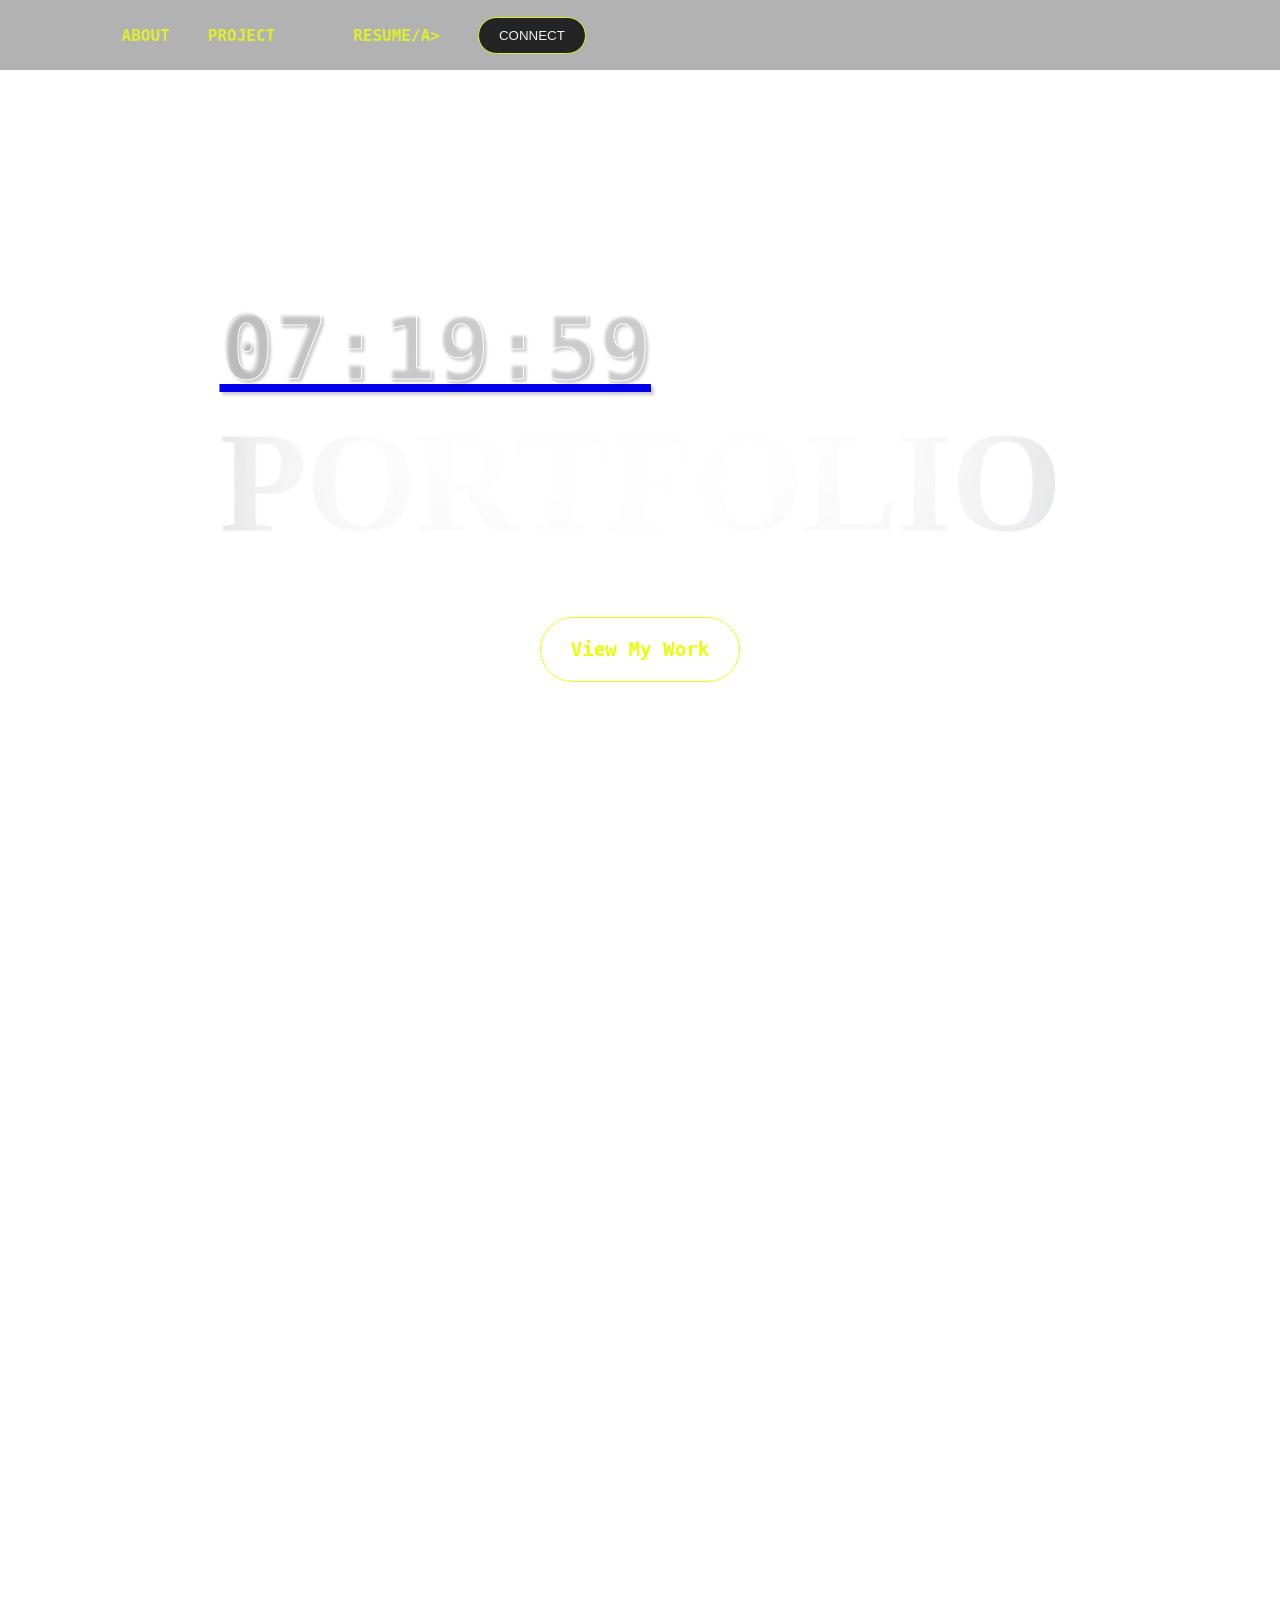
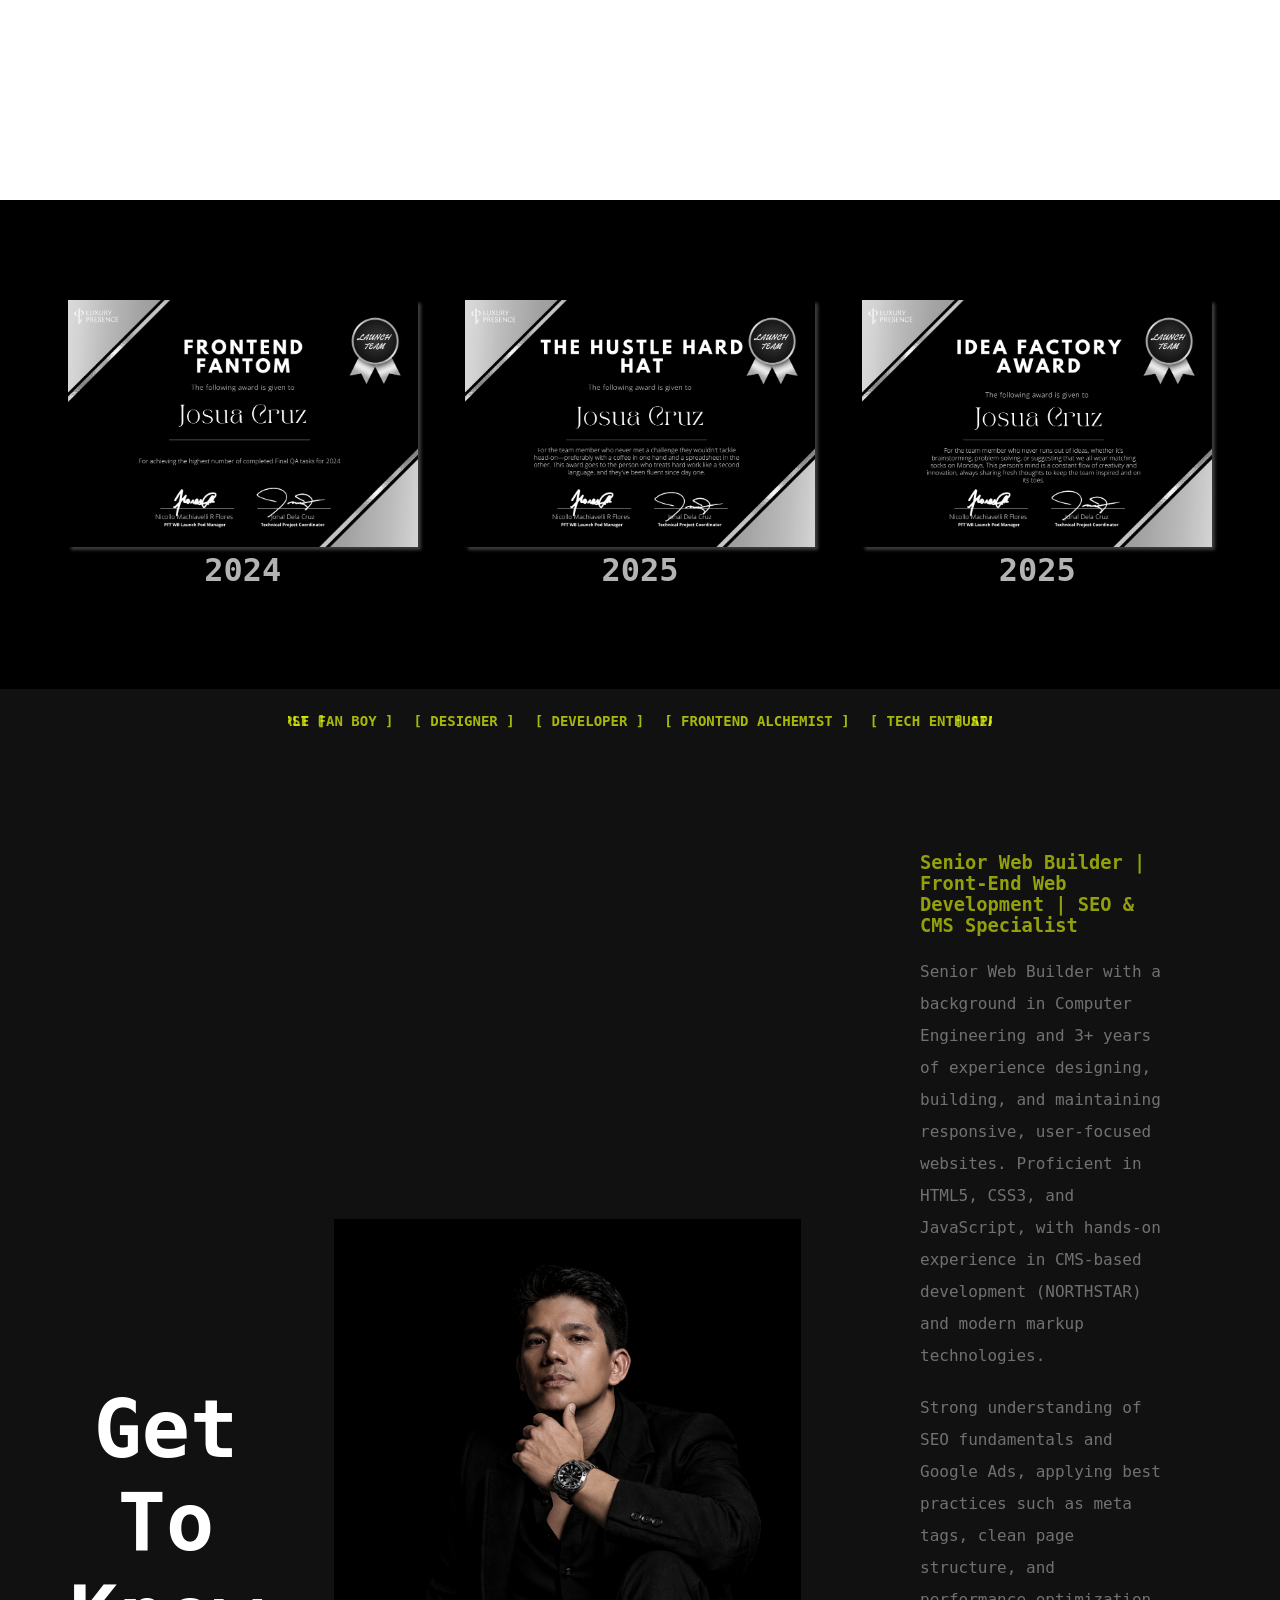
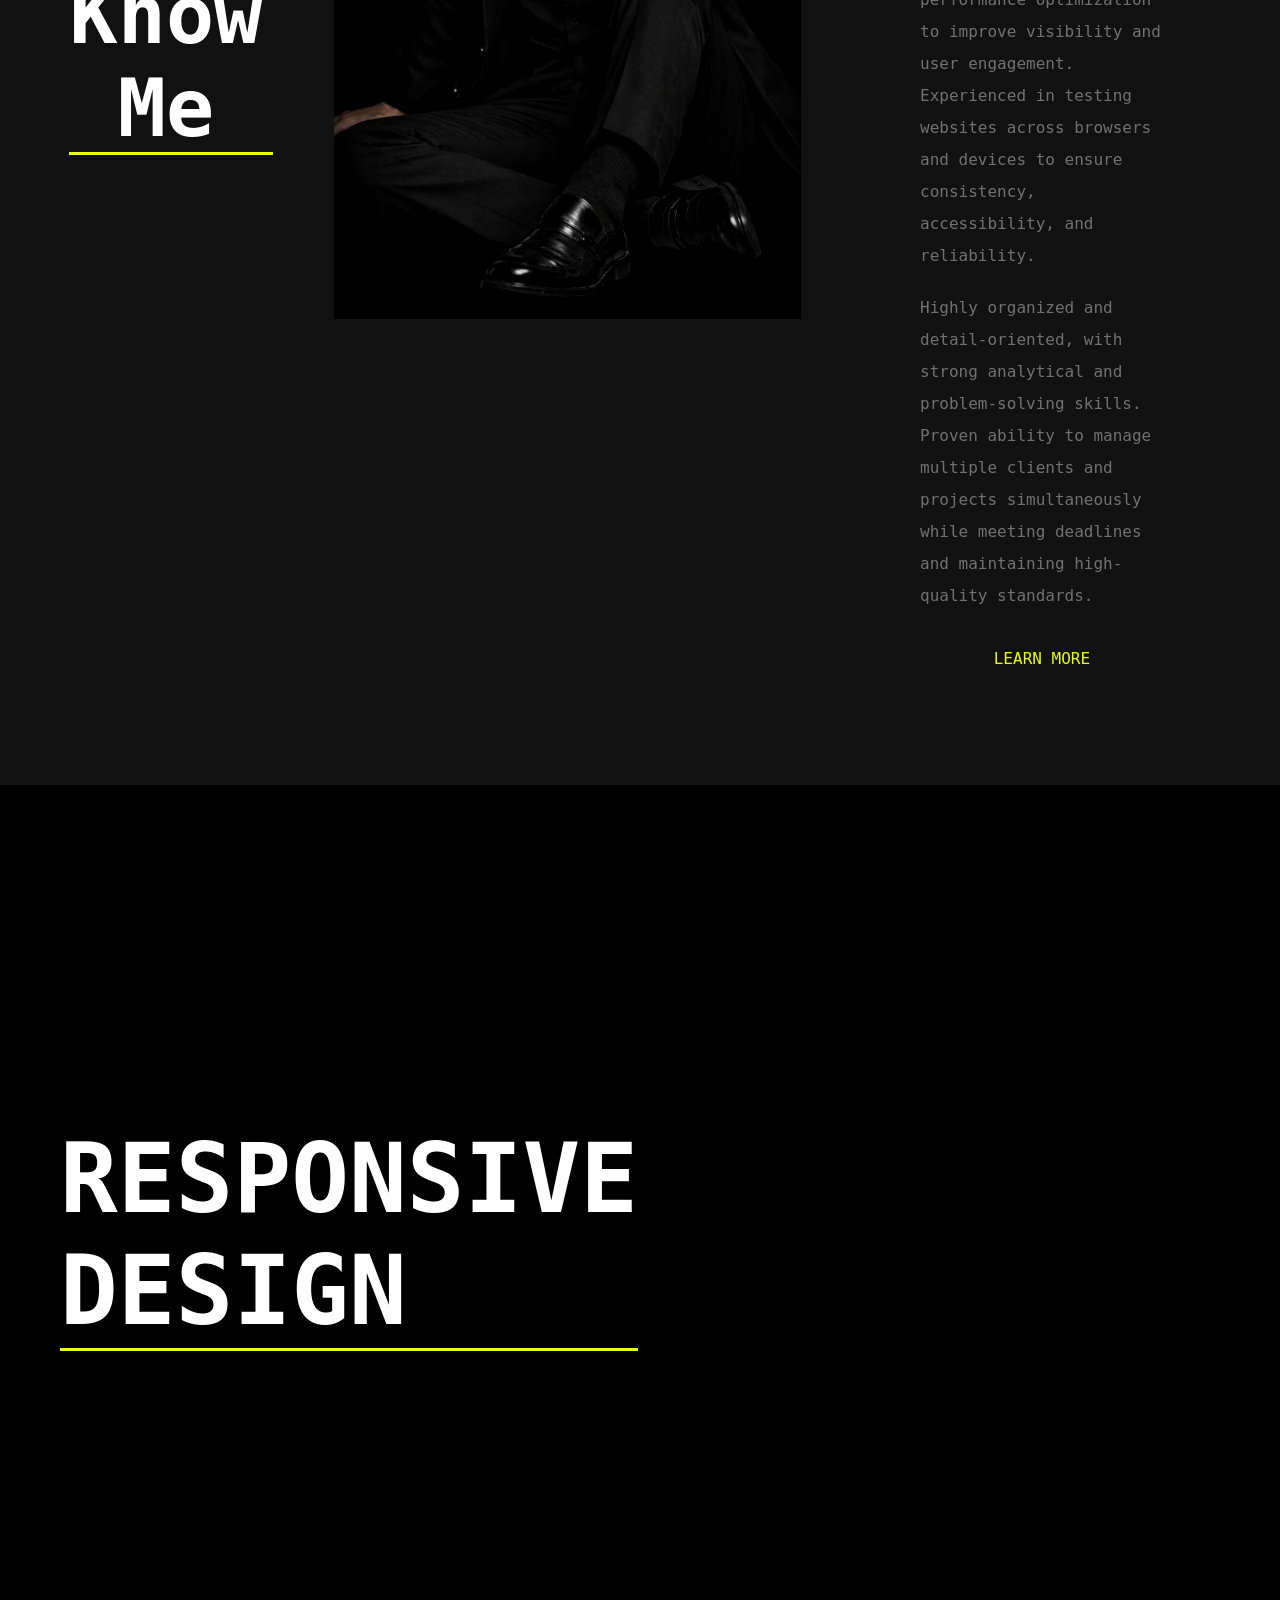
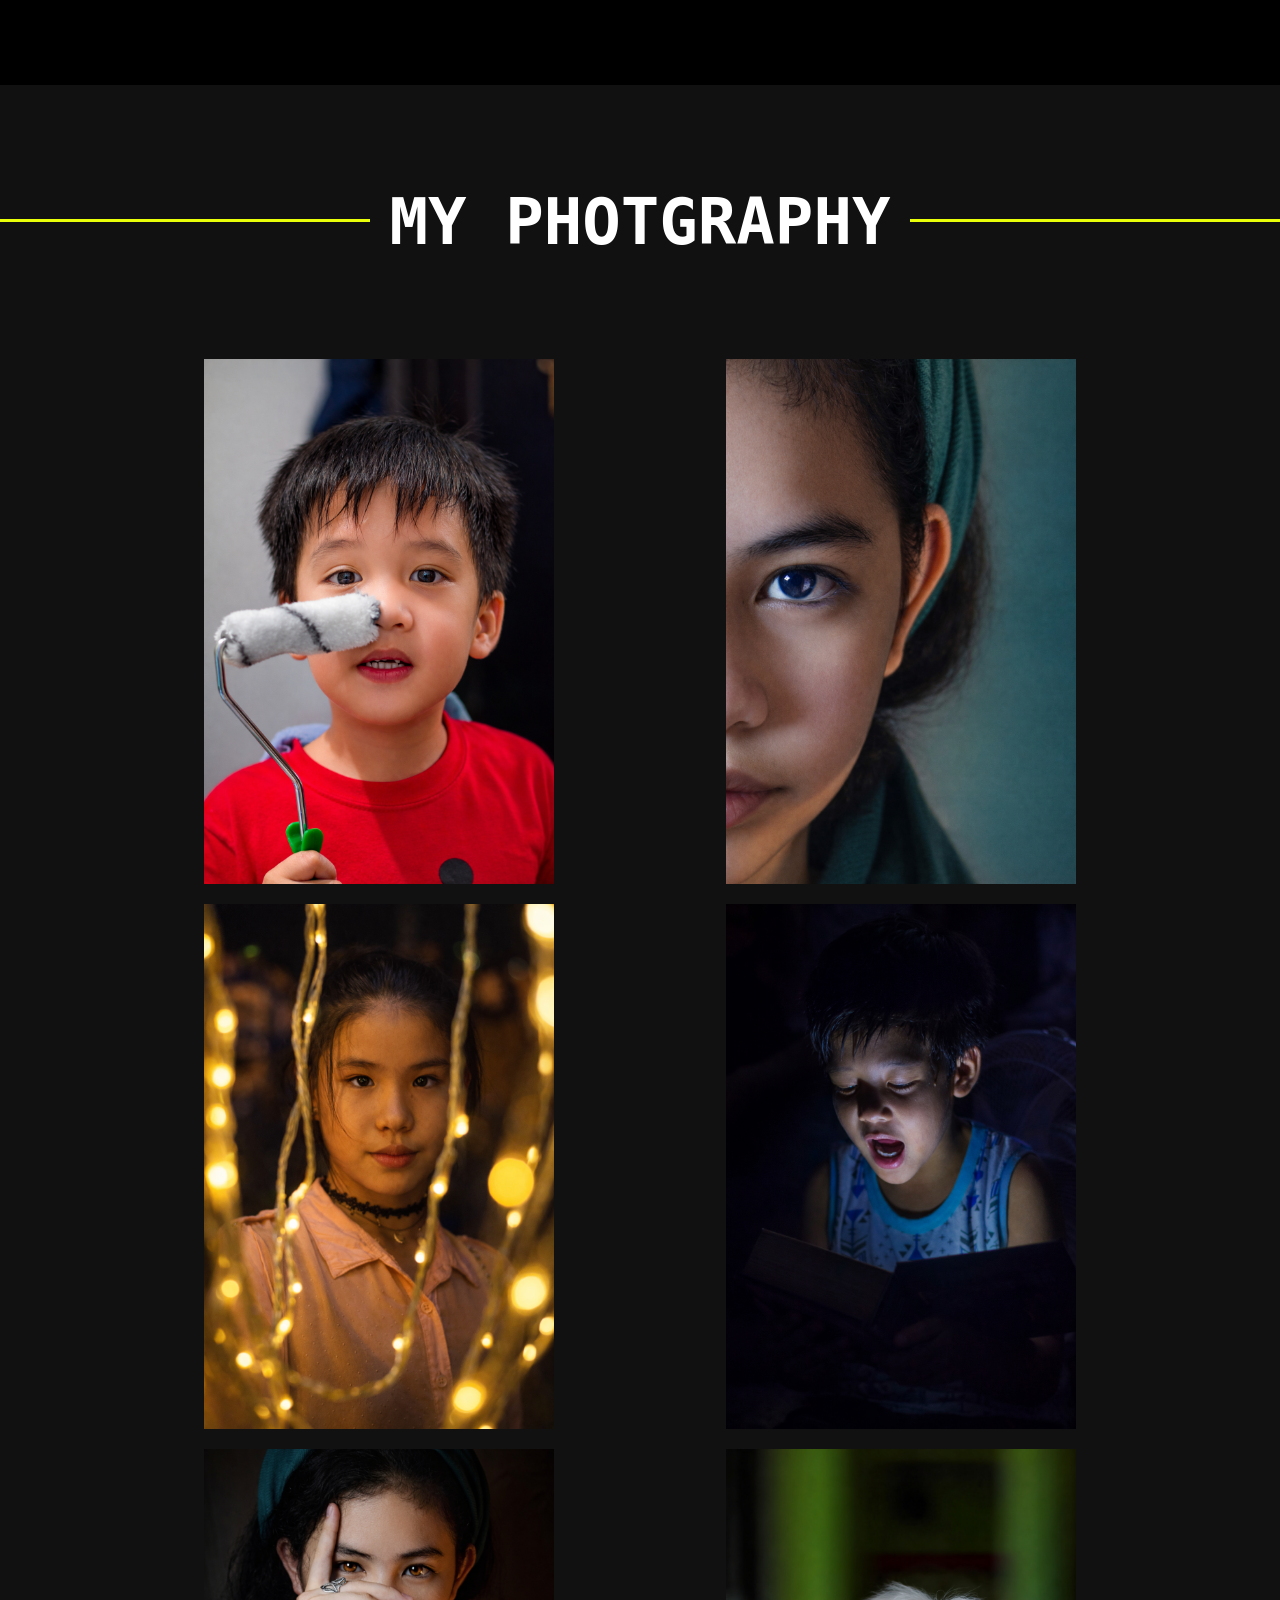
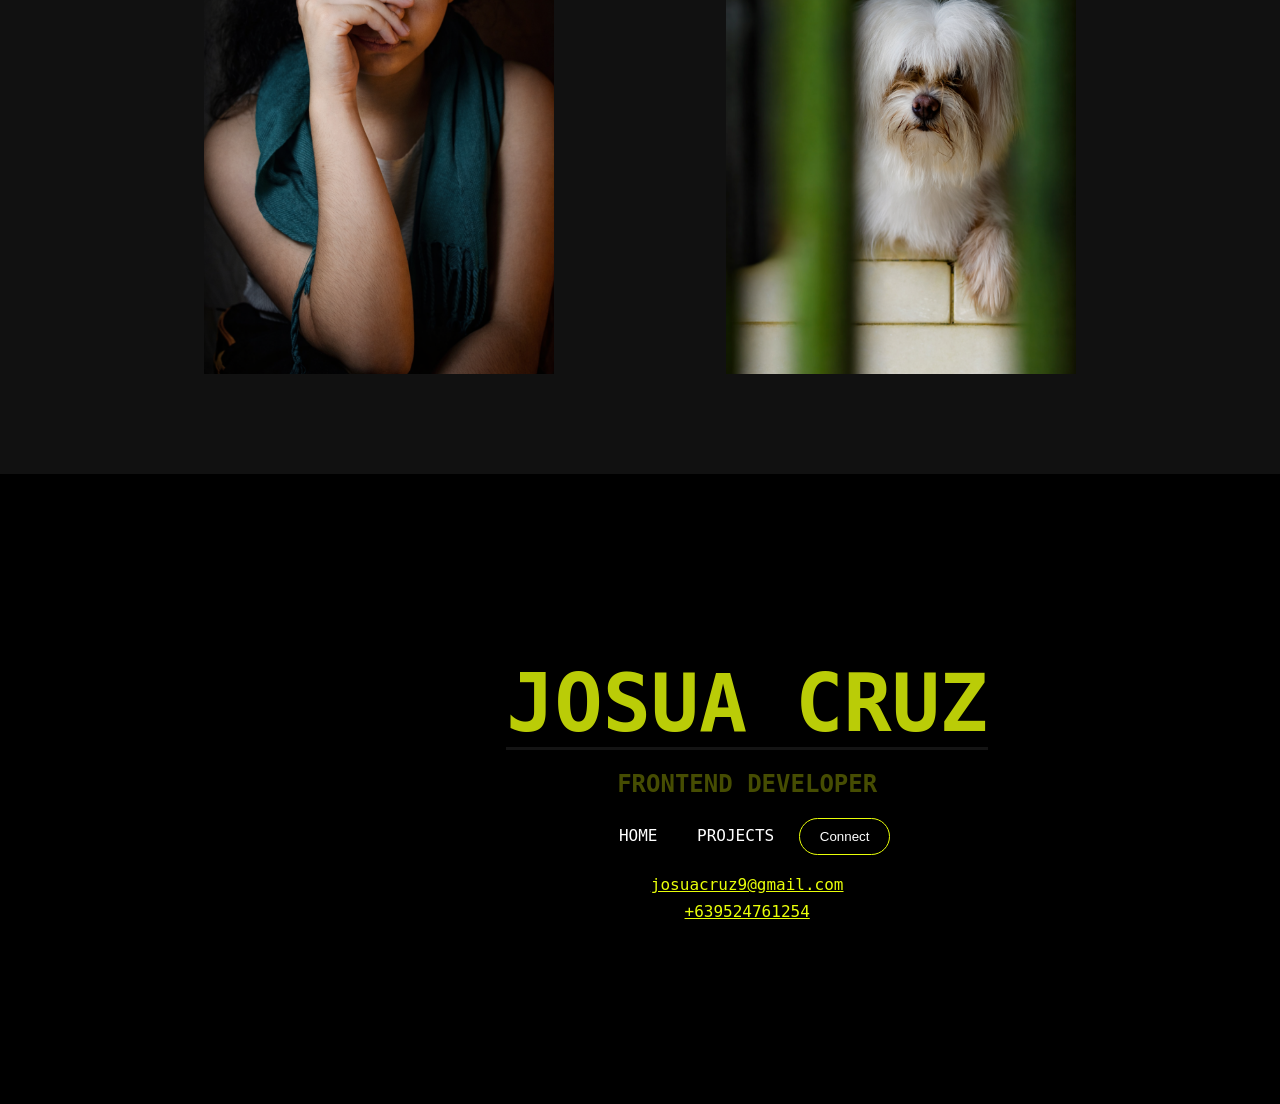
==== commit 63931605: "Update index.html" ====
--- a/index.html
+++ b/index.html
@@ -21,16 +21,16 @@
         <div class="nav-wrapper">
             <nav class="navbar">
                 <ul>
-                    <li><a href="about.html">About</a></li>
-                    <li><a href="project.html">Project</a></li>
-                    <li>Josua Cruz</li>
-                    <li ><a  href="https://drive.google.com/file/d/1sWQbj-GsoUmji2o01pgohkt06Ooh88t4/view?usp=sharing" target="_blank">Resume</a></li>
-                    <li><button class="showm" onclick="showmodal()">Connect</button></li>
+                    <li><a href="about.html">ABOUT</a></li>
+                    <li><a href="project.html">PROJECT</a></li>
+                    <li><img src = ""></li>
+                    <li ><a  href="https://drive.google.com/file/d/1sWQbj-GsoUmji2o01pgohkt06Ooh88t4/view?usp=sharing" target="_blank">RESUME/a></li>
+                    <li><button class="showm" onclick="showmodal()">CONNECT</button></li>
                 </ul>
             </nav>
         </div>
          <video autoplay muted loop playsinline class="vidp">
-             <source src="videos/wat.mp4">
+             <source src="videos/slide.mp4">
            </video>
         <div class="header-content">
            
--- a/styles/home.css
+++ b/styles/home.css
@@ -11,7 +11,7 @@
    --dark-glass-bg: rgba(0,0,0, 0.2);
    --lite-glass-bg:rgba(255,255,255,0.2);
    --img-filter:invert(0);
-   --global-primary-font-family: Montserrat, sans-serif;
+   --global-primary-font-family: 'monospace' ;
 }
 *,
 *::before,
@@ -37,27 +37,31 @@
     display: flex;
     flex-direction: column;
     align-items: center;
-    justify-content: center;
+    justify-content: flex-start;
     position:relative;
     z-index:999;
+    overflow:hidden;
     
 }
 .vidp{
     position: absolute;
     z-index:-1;
+    
 }
 .nav-wrapper{
-   width:max(700px , 90%);
+   width:100%;
   display: flex;
   justify-content: center;
   align-items: center;
+    background-color:rgba(0,0,0,.3);
+    backdrop-filter:blur(10px);
    
 }
 .navbar{
     display: flex;
     justify-content: center;
     align-items: center;
-    width: max(800px,70%);
+    width: 90%;
     background-color: transparent;
     
    
@@ -67,7 +71,7 @@
 .navbar ul{
     list-style: none;
     display: flex;
-    justify-content: center;
+    justify-content: flex-start;
     align-items: center;
     width: 90%;
 }
@@ -85,14 +89,17 @@
     opacity:1;
    
 }
-.navbar a{
+.navbar li:last-child{
+   margin-left:auto;
+}
+    .navbar a{
     display: flex;
     justify-content: center;
     align-items: center;
     text-decoration: none;
-    padding: 0 1cqb;
+    padding: 10px 1cqb;
     color: var(--font-button);
-    opacity: 1;
+    opacity: .8;
     font-weight: 600;
      transition: .3s linear;
     margin-left: auto;
@@ -111,7 +118,7 @@
     height: 3px;
     width: 100%;
     background-color:var(--font-button);
-
+    
     transform: scaleX(0);
     transform-origin: center;
     transition: transform 0.4s ease;
@@ -262,25 +269,30 @@
 .initial-content{
   height: 100vh;
   width: 100%;
-  background-image: url(../images/hive3.png);
+  background-image: url(../images/tech.png);
     background-position: center;
     background-attachment: fixed;
     background-size:cover;
   display: flex;
   justify-content: center;
+    align-items:center;
+    
   
   
 }
 .tagline{
     height: 100%;
     width: 100%;
+     display: flex;
+  justify-content: center;
+    align-items:center;
    
 }
 .tagline h1{
-     display: flex;
-    justify-content: center;
-    align-items: center;
-    color: var(--font-button);
+    
+    color: var(--font-primary-color);
+    text-shadows: 3px 3px 3px rgba(0,0,0,.4);
+    font-size:3rem;
 }
 /*awards*/
 .awards{
--- a/styles/mediam.css
+++ b/styles/mediam.css
@@ -2,26 +2,37 @@
     .nav-wrapper{
         display: none;
     }
+
 .header-wrapper{
-   
+    background: #fff;
     height: 100vh;
     width: 100%;
     display: flex;
     flex-direction: column;
     align-items: center;
     justify-content: center;
-    
-}
+    position:relative;
+    z-index:999;
+    overflow:hidden;
+    
+}
+.vidp{
+    position: absolute;
+    z-index:-1;
+    height:115vh;
+    
+}   
+
 /* mobile home */
 .mobile-nav{
    display: flex;
-    z-index: 999;
+    z-index: 9999;
    position: fixed;
     top:2%;
     left: 2%;
     border: 1px solid var(--font-button);
     border-radius: 50%;
-   background-color: var(--dark-glass-bg);
+   background-color: var(--font-button);
    backdrop-filter: blur(10px);
    
    
@@ -31,7 +42,7 @@
     padding: 1em;
     width: 50px;
     height: auto;
-    filter:brightness(0) saturate(100%) invert(79%) sepia(92%) saturate(460%) hue-rotate(10deg) brightness(107%) contrast(101%);
+    filter:invert(0);
 }
 /*--content header--*/
 .header-content{
@@ -81,8 +92,8 @@
   height: 80%;
   position: fixed;
   z-index: 9999;
-  top: 13%;
-  left:-21% ;
+  top: 15%;
+  left:-20% ;
   transition: all .3s linear;
   border: 1px solid var(--lite-glass-bg);
   border-left: none;
@@ -91,8 +102,8 @@
   border-top-right-radius: 20px;
   border-bottom-right-radius: 20px;
   box-shadow:0 0 8px rgba(233, 255, 9, 0.6),
-              0 0 10px rgba(233, 255, 9, 0.4);
- animation: glowPulse 2s infinite alternate;
+             
+ 
 }
 .sidebar.active{
     left: 0;
@@ -192,19 +203,21 @@
 
 /* Scrollbar width */
 .awards-wrapper::-webkit-scrollbar {
-  width: 10px;
+   width: 5px;
+  height: 10px;  
 }
 
 /* Track */
 .awards-wrapper::-webkit-scrollbar-track {
-  background: var(--font-button-2);
-  border-radius: 50px; /* fully rounded track */
+  background: transparent;
 }
 
 /* Thumb */
 .awards-wrapper::-webkit-scrollbar-thumb {
   background: var(--font-button);
-  border-radius: 50px; /* circular look */
+  border-radius: 50px;
+    
+ 
 }
 
 /* Hover */
@@ -388,8 +401,7 @@
 
 /* Track */
 .photography-content::-webkit-scrollbar-track {
-  background: var(--font-button-2);
-  border-radius: 50px; /* fully rounded track */
+  background: transparent;
 }
 
 /* Thumb */
@@ -422,6 +434,7 @@
     background-repeat:no-repeat;
     background-size:cover;
     background-color:#000;
+    z-index:9999;
 }
 .tagline{
     height: 100%;
@@ -435,18 +448,16 @@
 }
 .tagline h1{
     font-size: 3rem;
-    background-color:#000;
+   
     text-shadow: 3px 3px 3px rgba(255,255,255,0.8);
-    background-size: 200%;
-     display: flex;
-    text-align: center;
-    justify-content: center;
-    background-clip: text;
-    -webkit-background-clip: text;
-
-    color: transparent;
-    -webkit-text-fill-color: transparent;
-    animation: pop 10s cubic-bezier(0.25, 0.1, 0.25, 1) infinite ;
+
+    
+    text-align: center;
+    
+   
+
+    color: var(--font-primary-color);
+    
     
 }
 /*footer*/
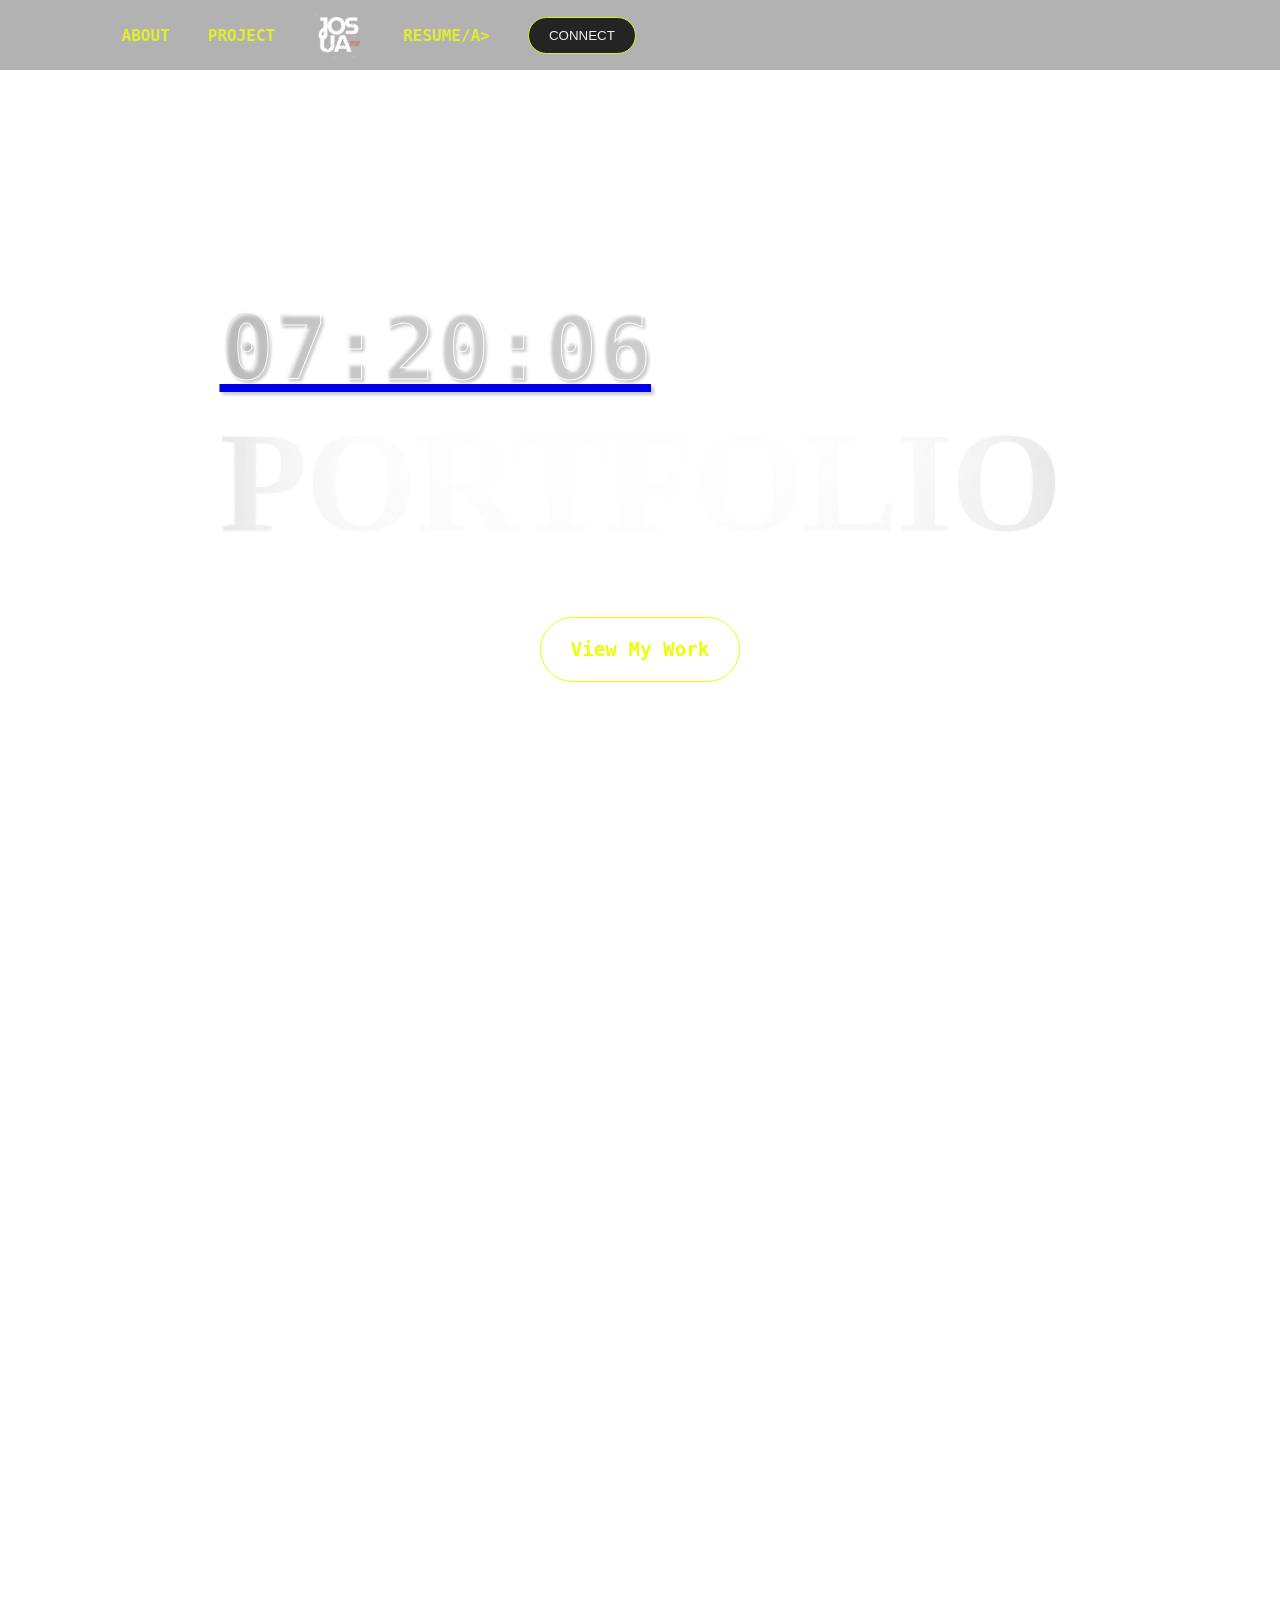
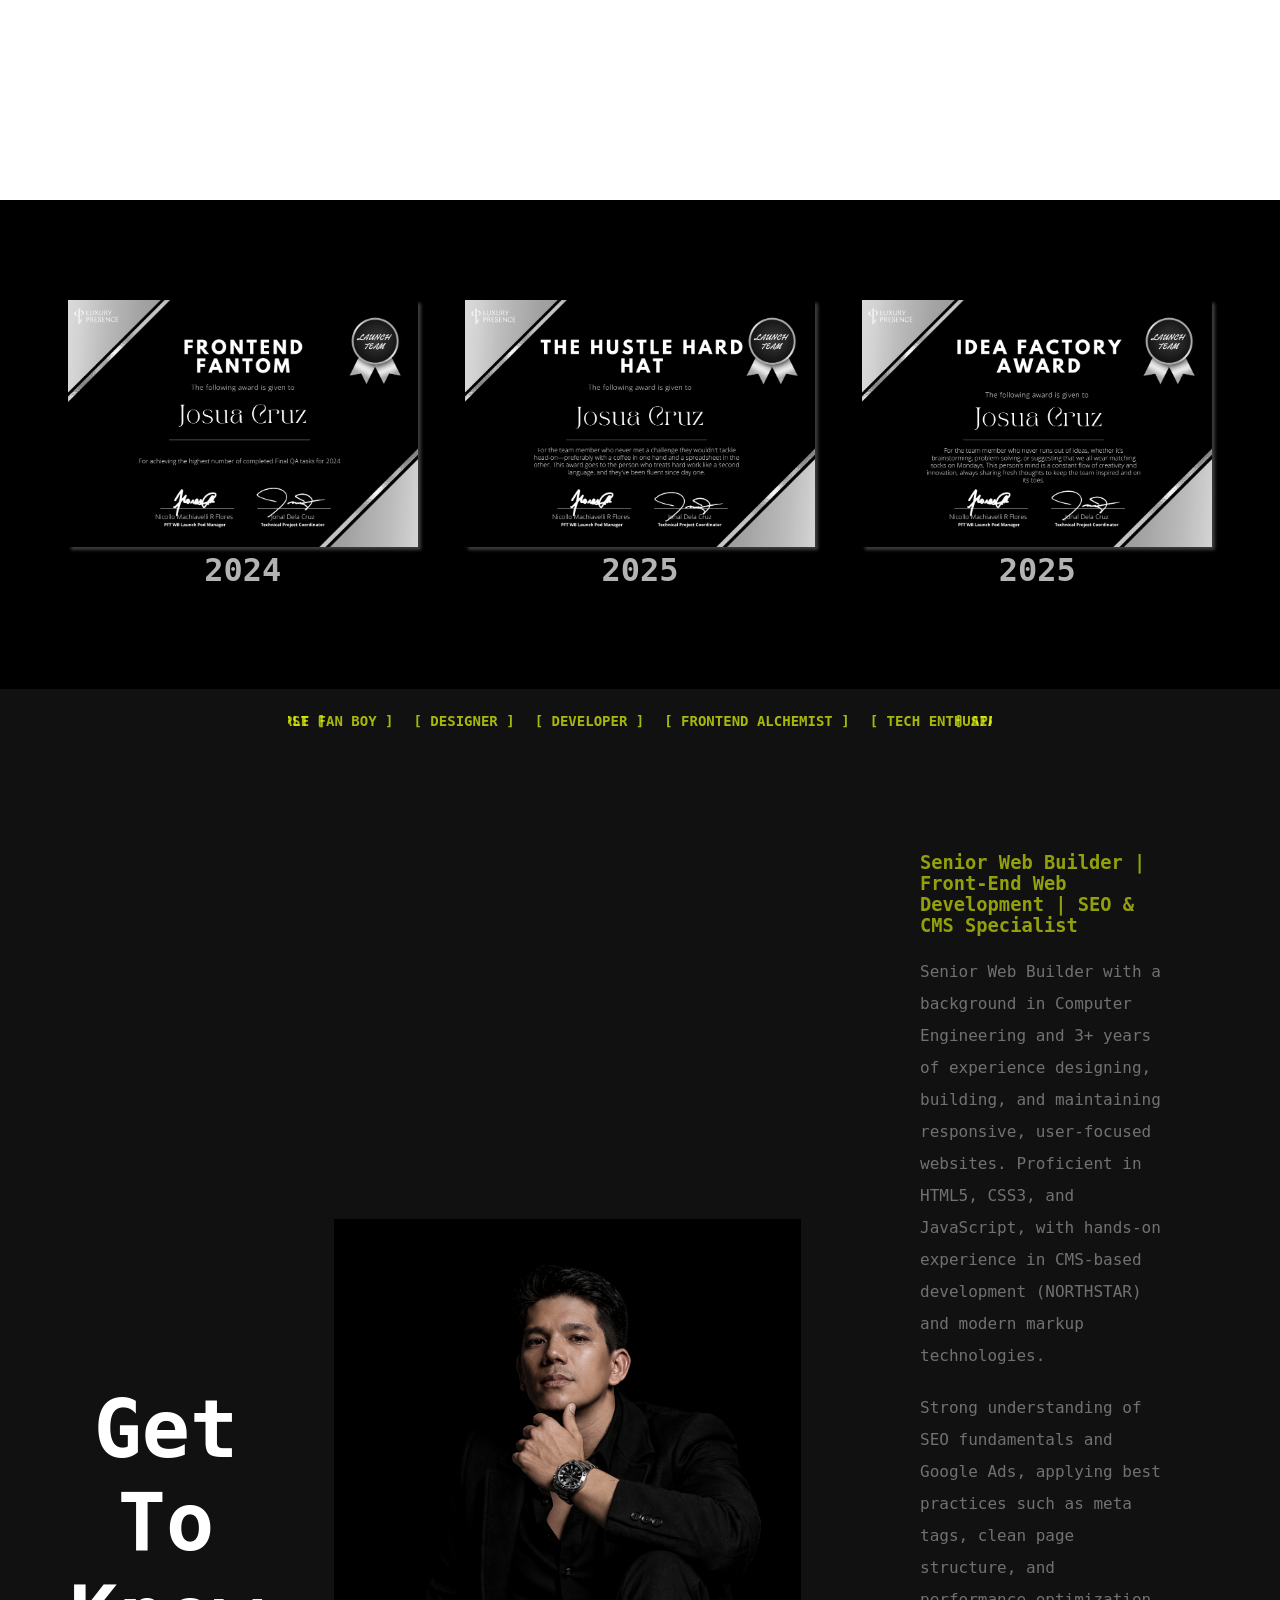
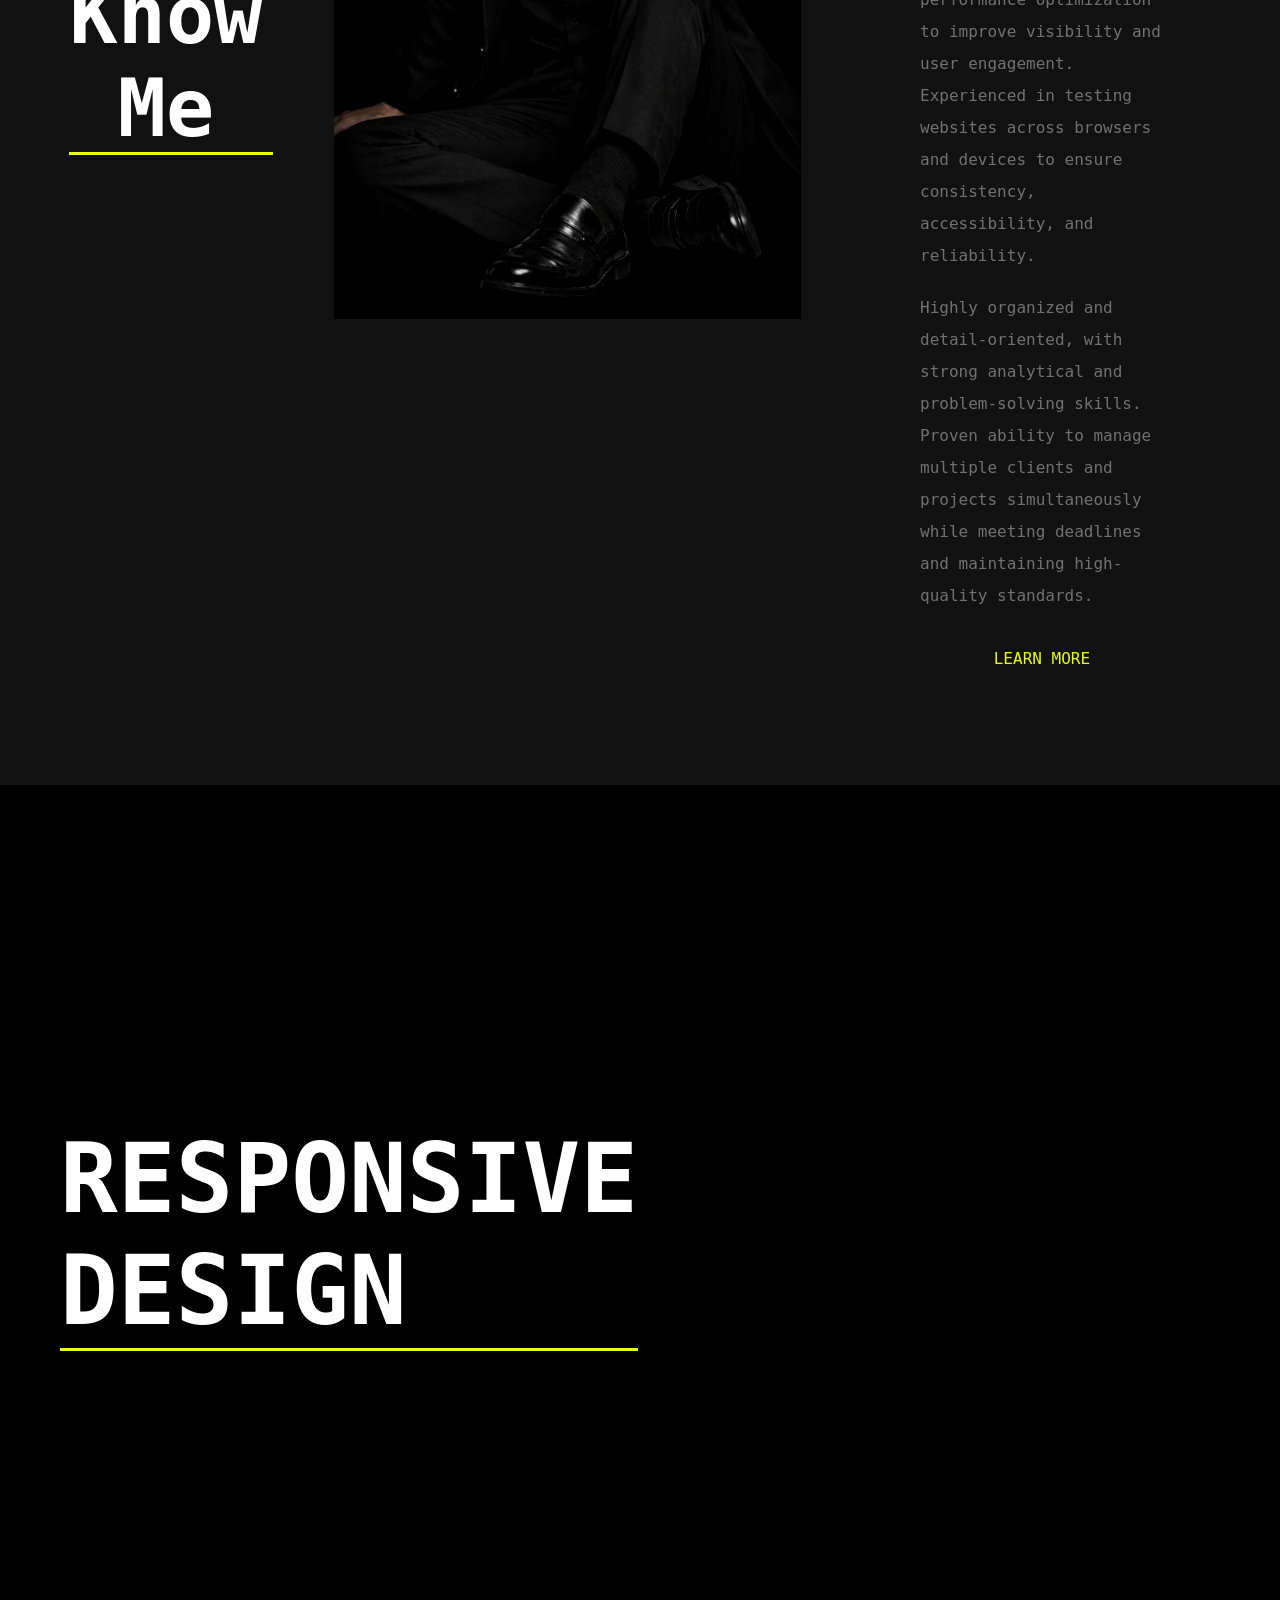
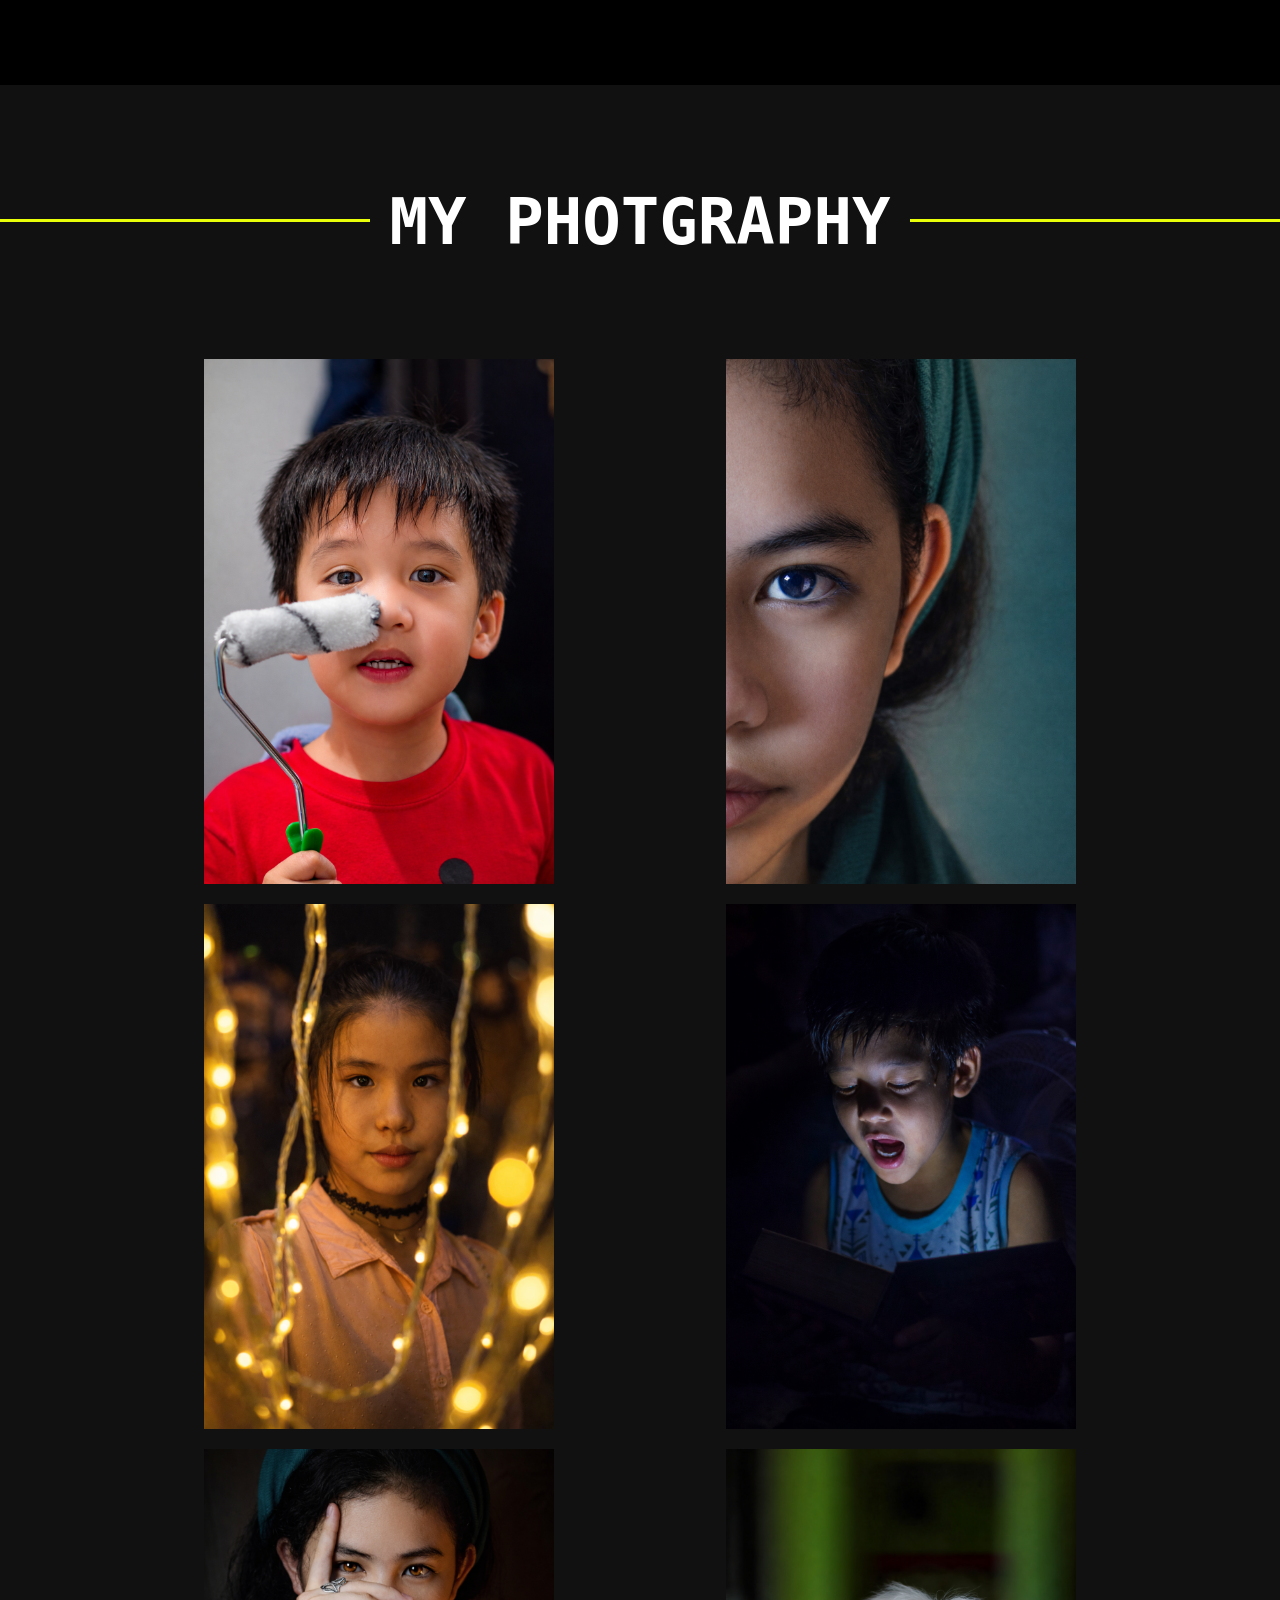
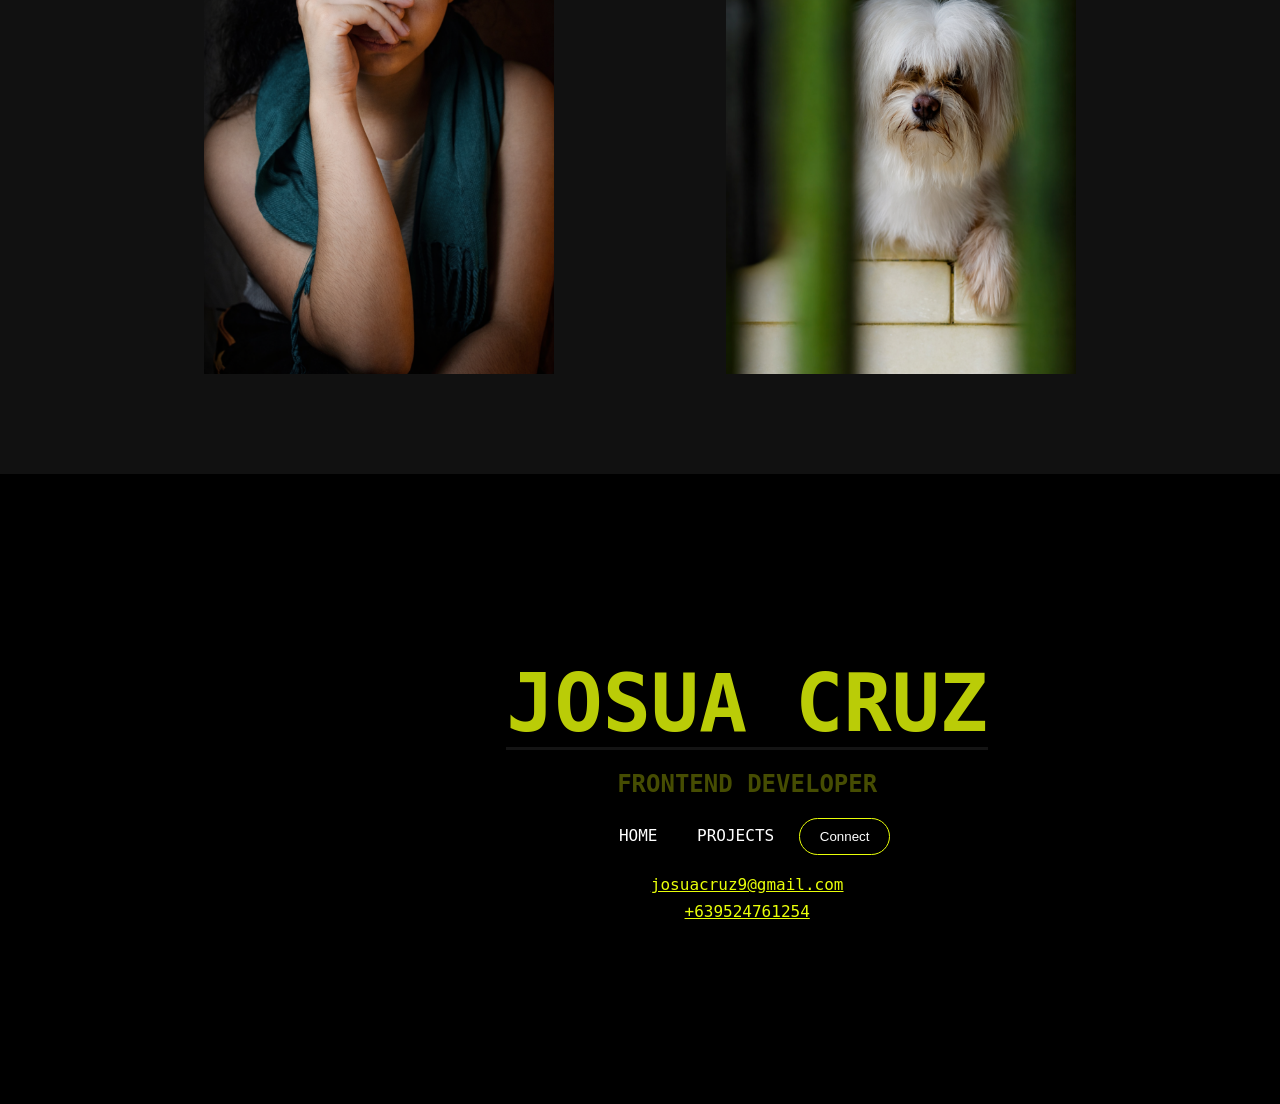
==== commit 4b9e2852: "Update index.html" ====
--- a/index.html
+++ b/index.html
@@ -23,7 +23,7 @@
                 <ul>
                     <li><a href="about.html">ABOUT</a></li>
                     <li><a href="project.html">PROJECT</a></li>
-                    <li><img src = ""></li>
+                    <li><img src="images/wr.png" alt="" width="50px" height="auto"></li>
                     <li ><a  href="https://drive.google.com/file/d/1sWQbj-GsoUmji2o01pgohkt06Ooh88t4/view?usp=sharing" target="_blank">RESUME/a></li>
                     <li><button class="showm" onclick="showmodal()">CONNECT</button></li>
                 </ul>
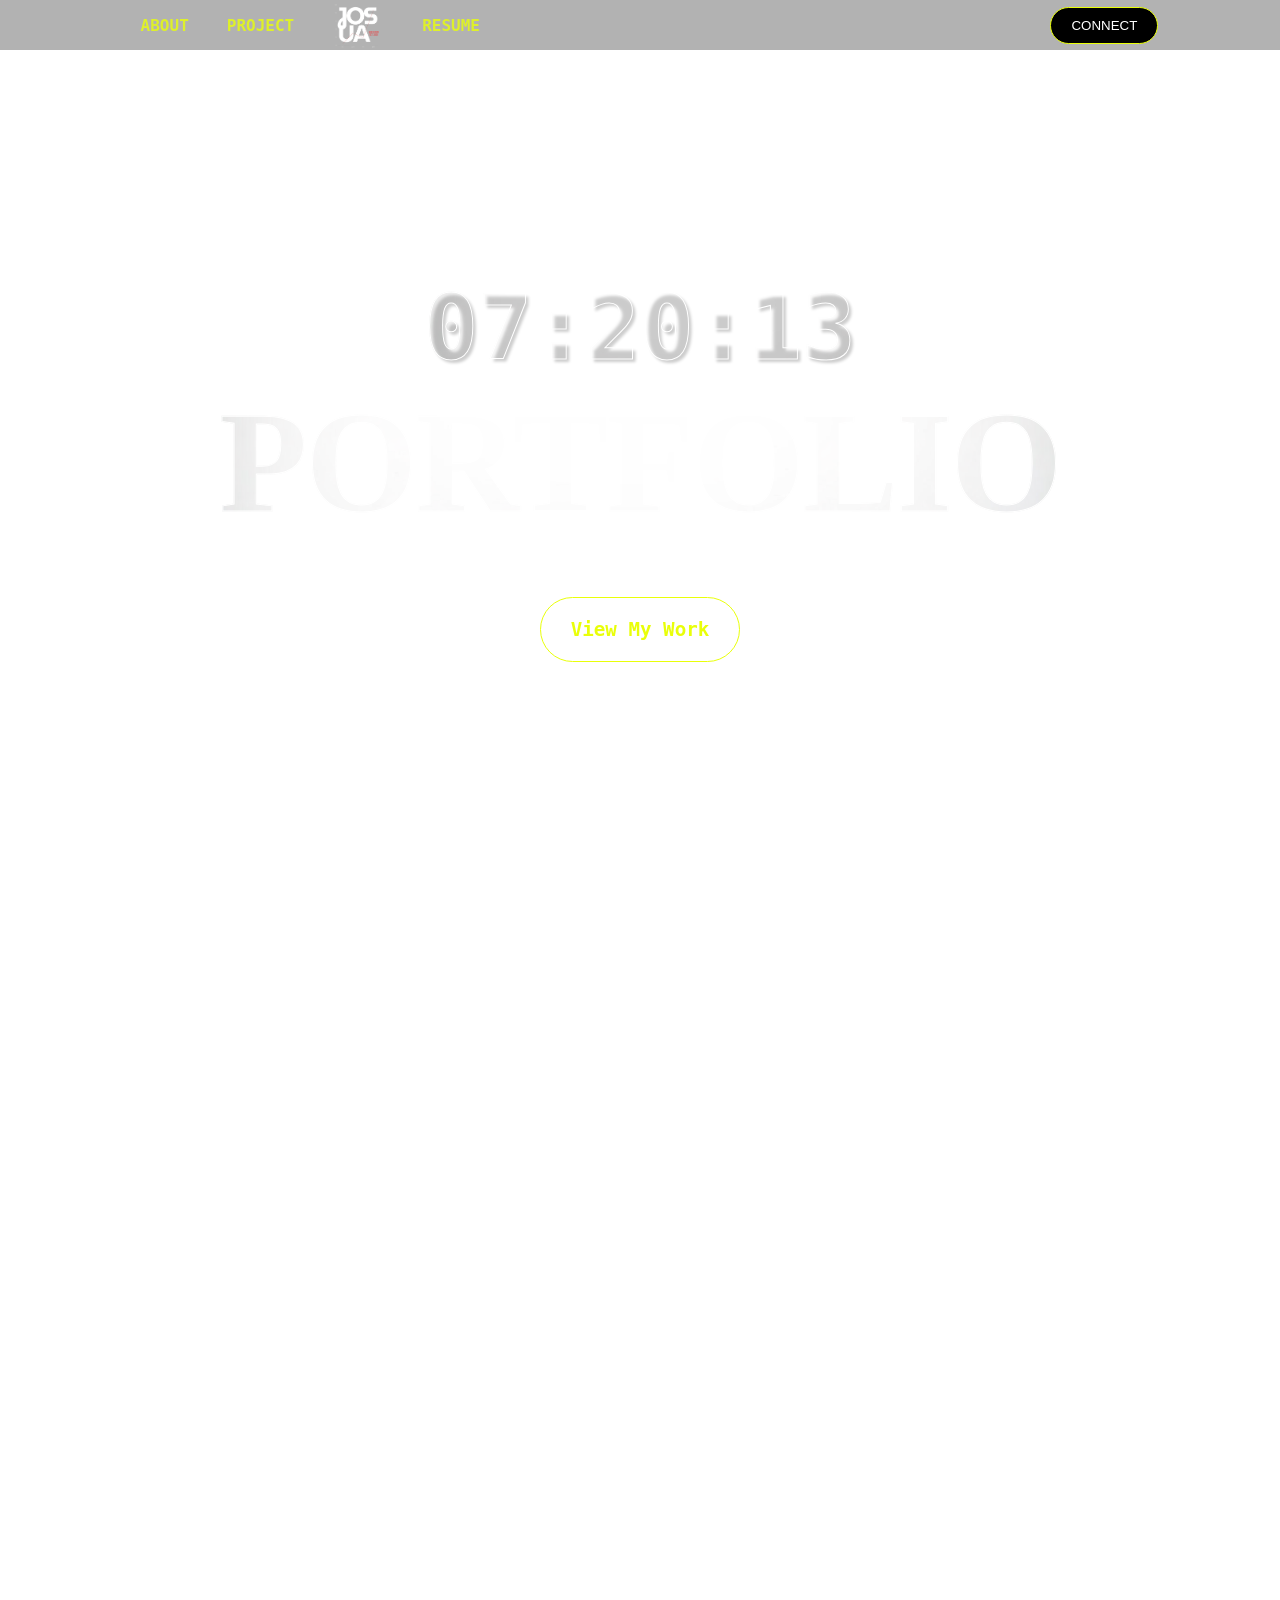
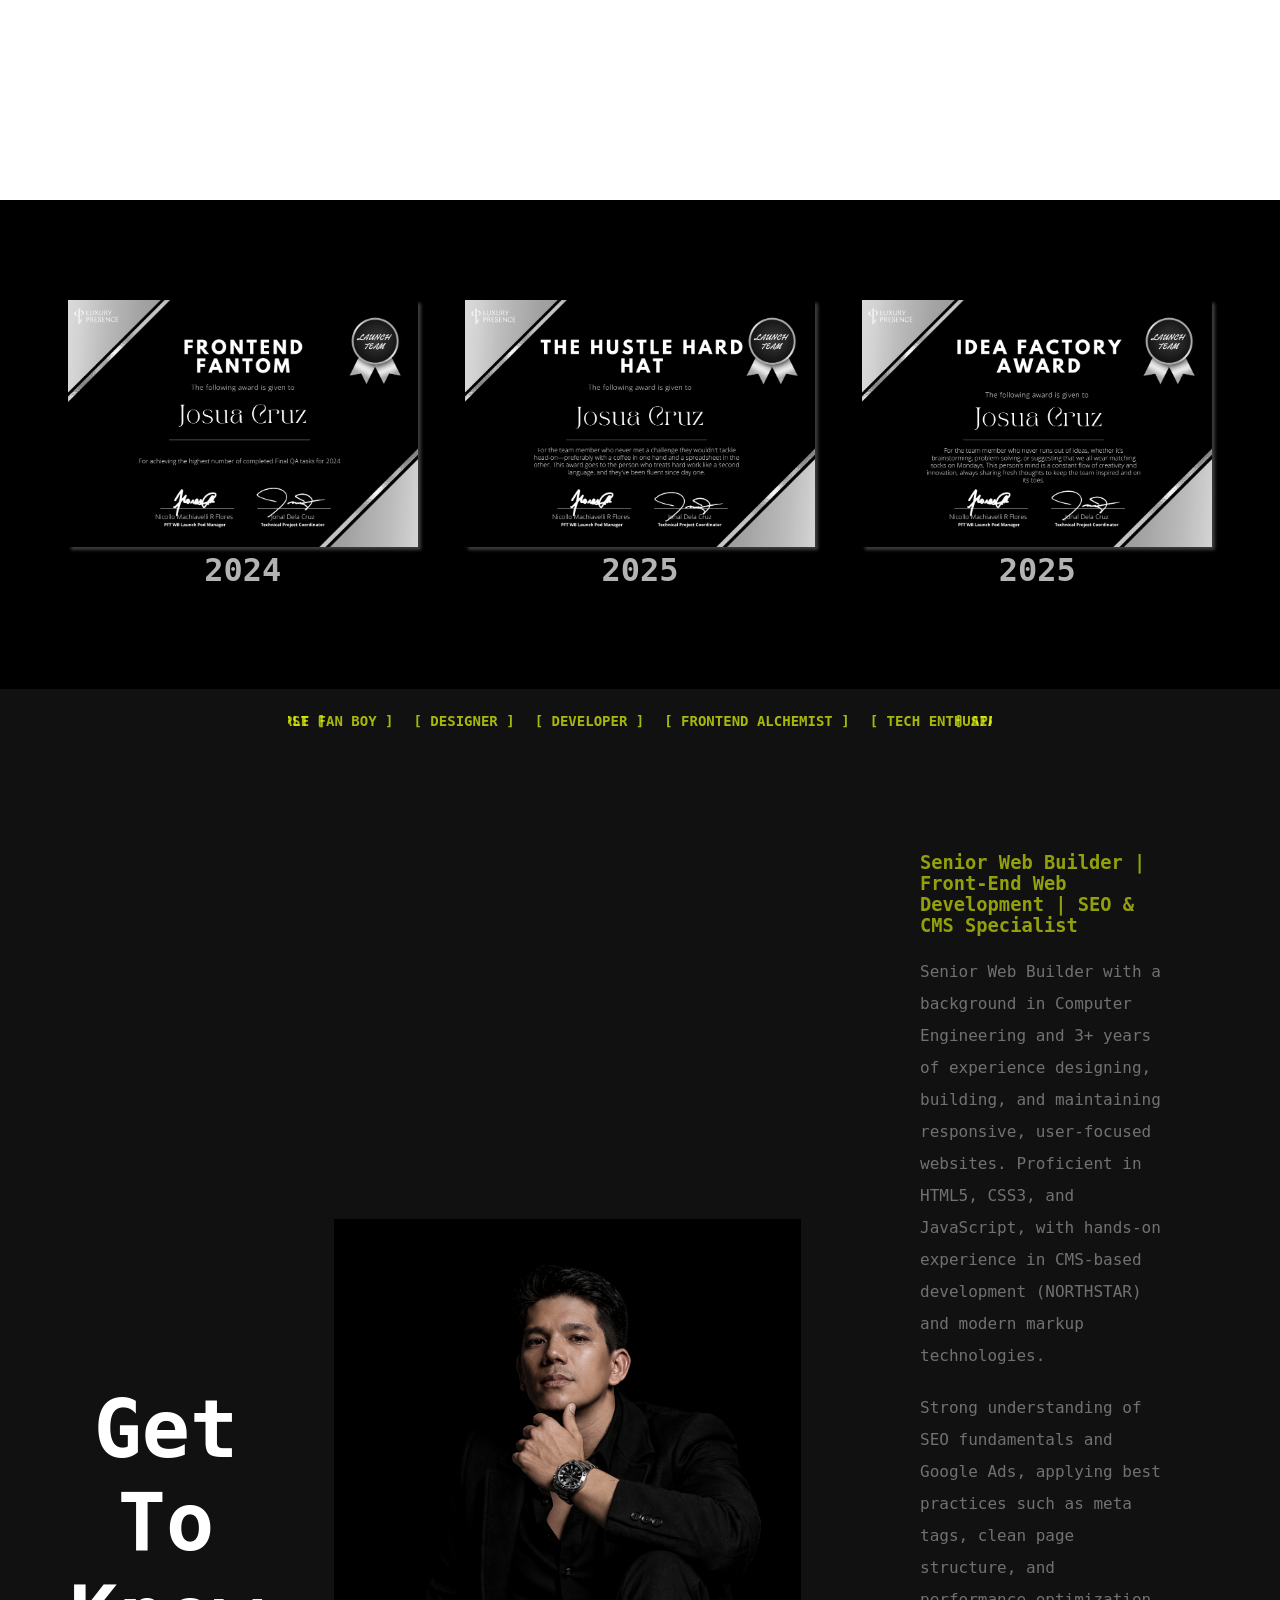
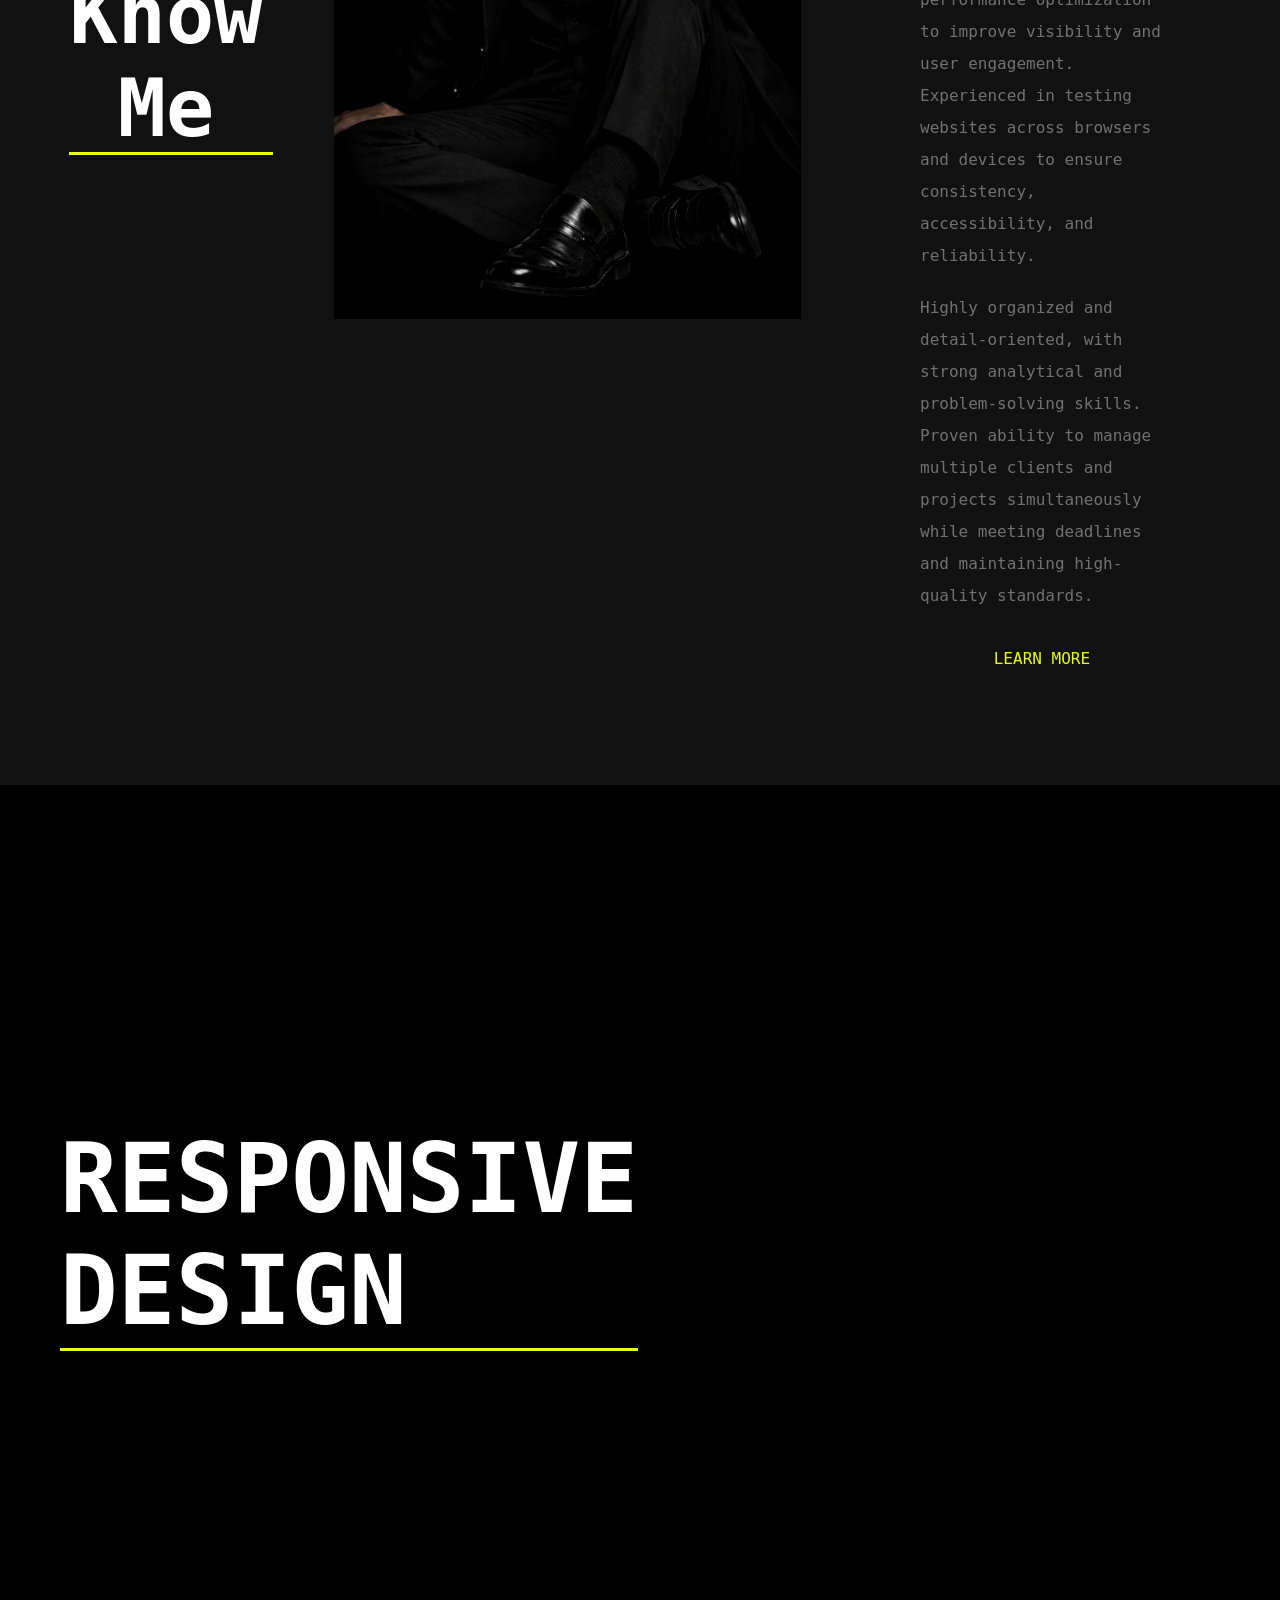
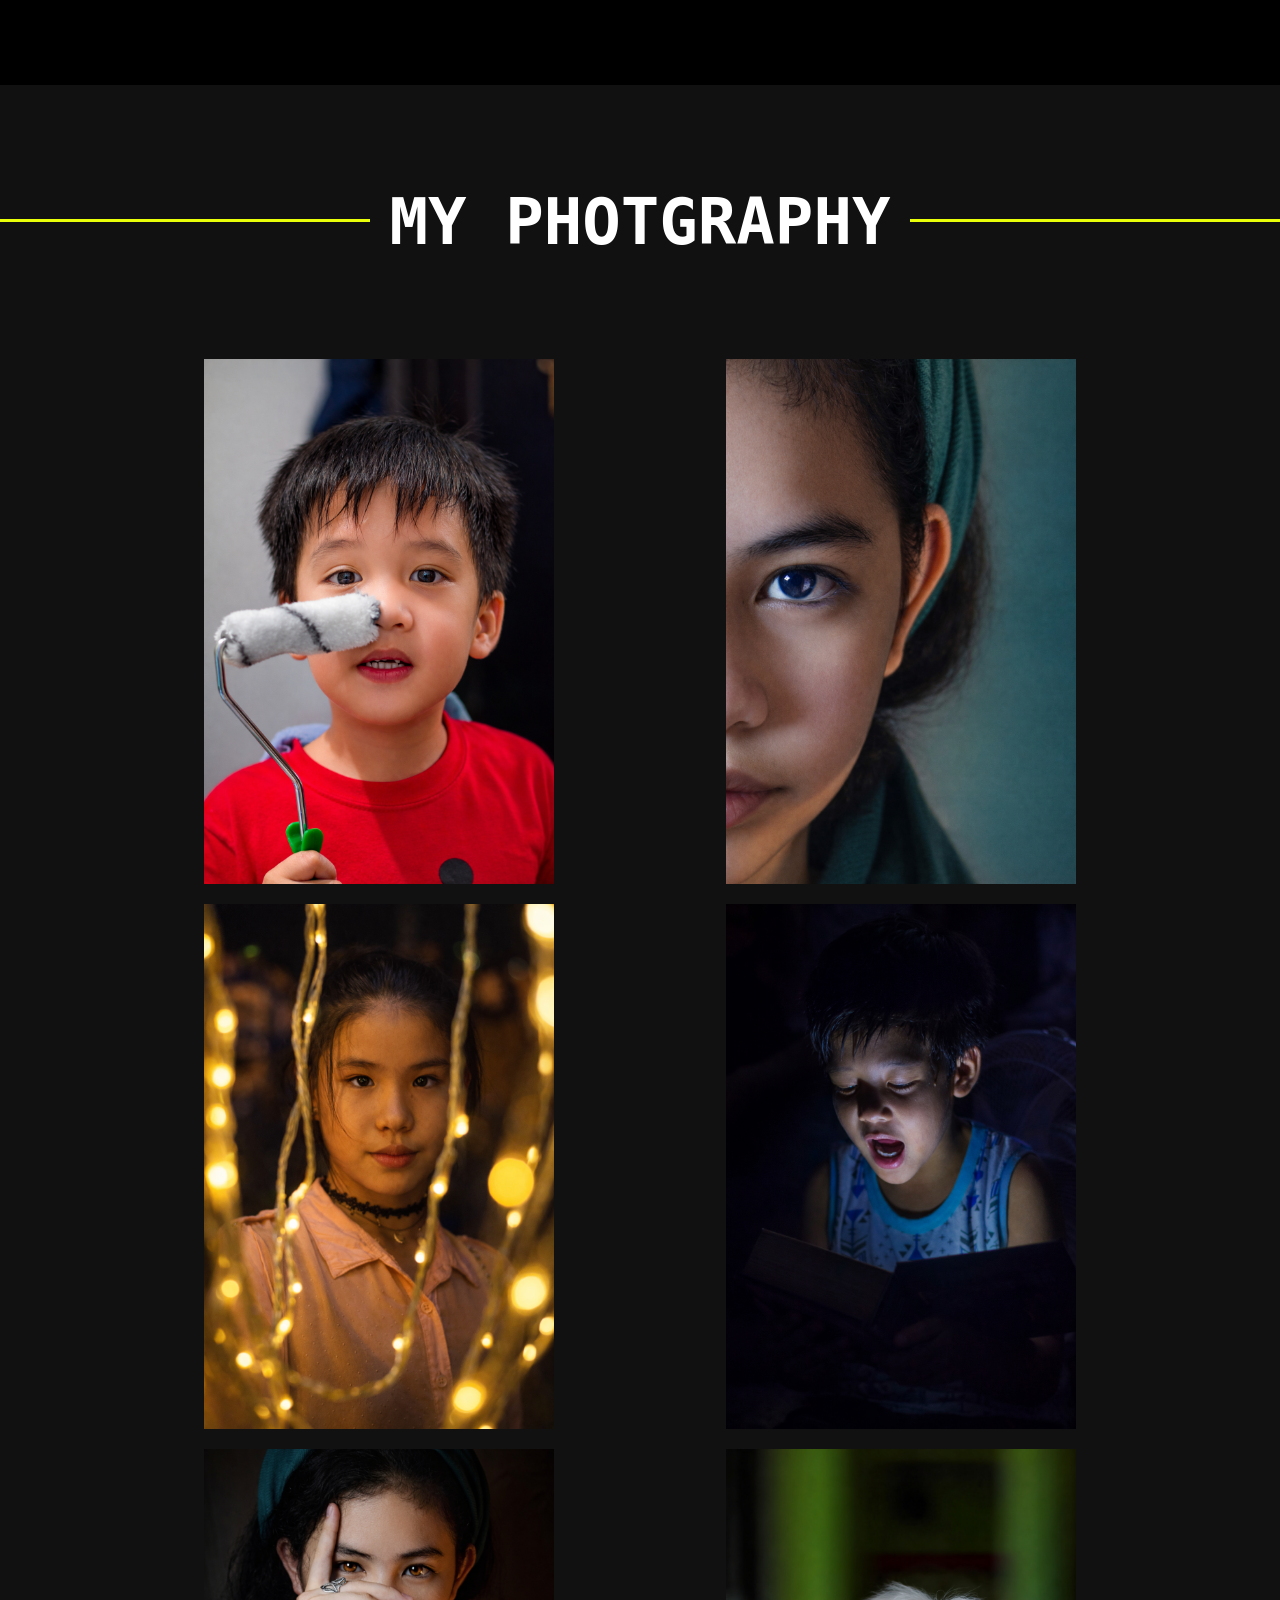
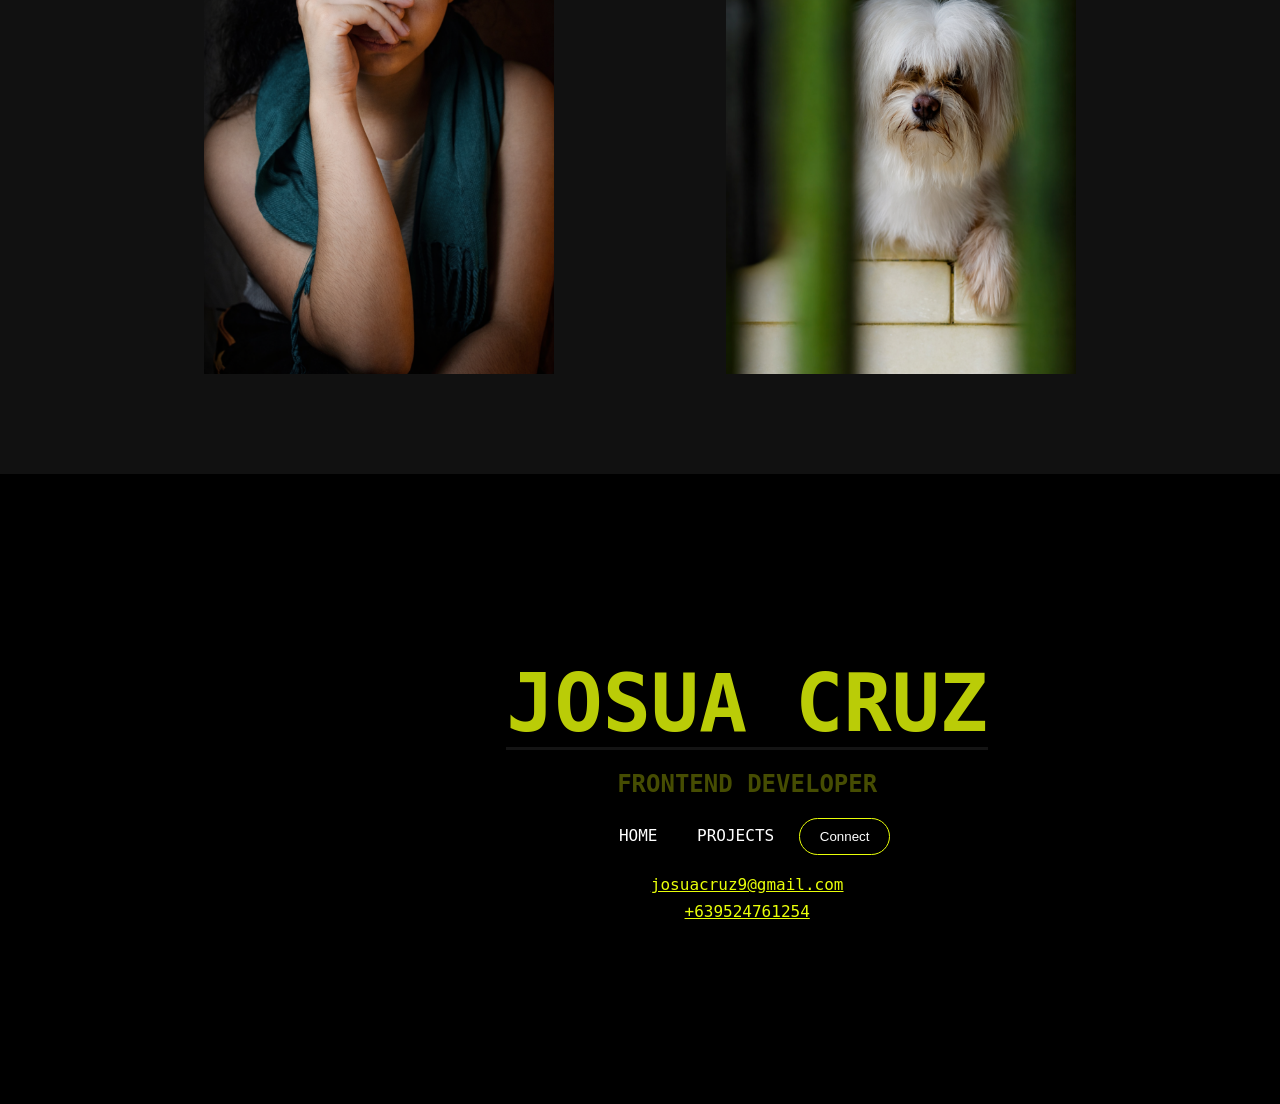
==== commit 9f81997c: "Update index.html" ====
--- a/index.html
+++ b/index.html
@@ -24,7 +24,7 @@
                     <li><a href="about.html">ABOUT</a></li>
                     <li><a href="project.html">PROJECT</a></li>
                     <li><img src="images/wr.png" alt="" width="50px" height="auto"></li>
-                    <li ><a  href="https://drive.google.com/file/d/1sWQbj-GsoUmji2o01pgohkt06Ooh88t4/view?usp=sharing" target="_blank">RESUME/a></li>
+                    <li ><a  href="https://drive.google.com/file/d/1sWQbj-GsoUmji2o01pgohkt06Ooh88t4/view?usp=sharing" target="_blank">RESUME</a></li>
                     <li><button class="showm" onclick="showmodal()">CONNECT</button></li>
                 </ul>
             </nav>
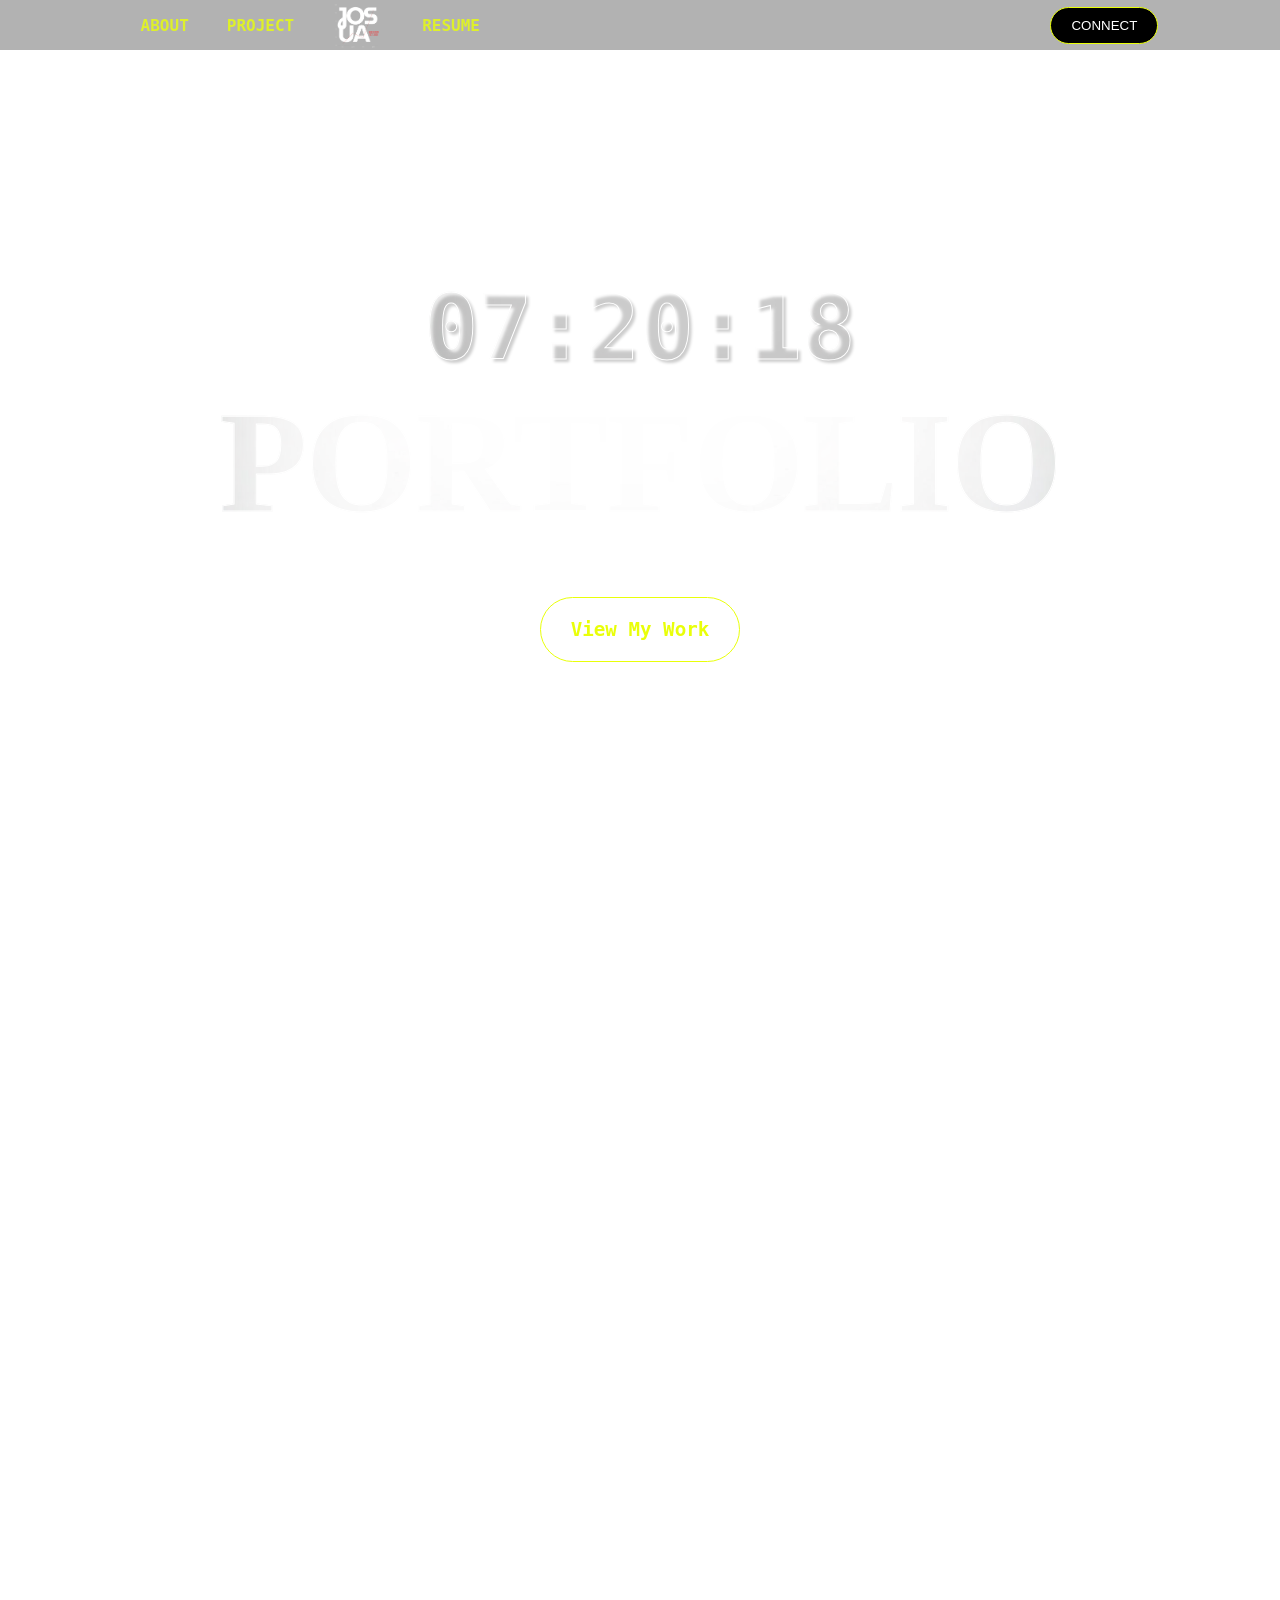
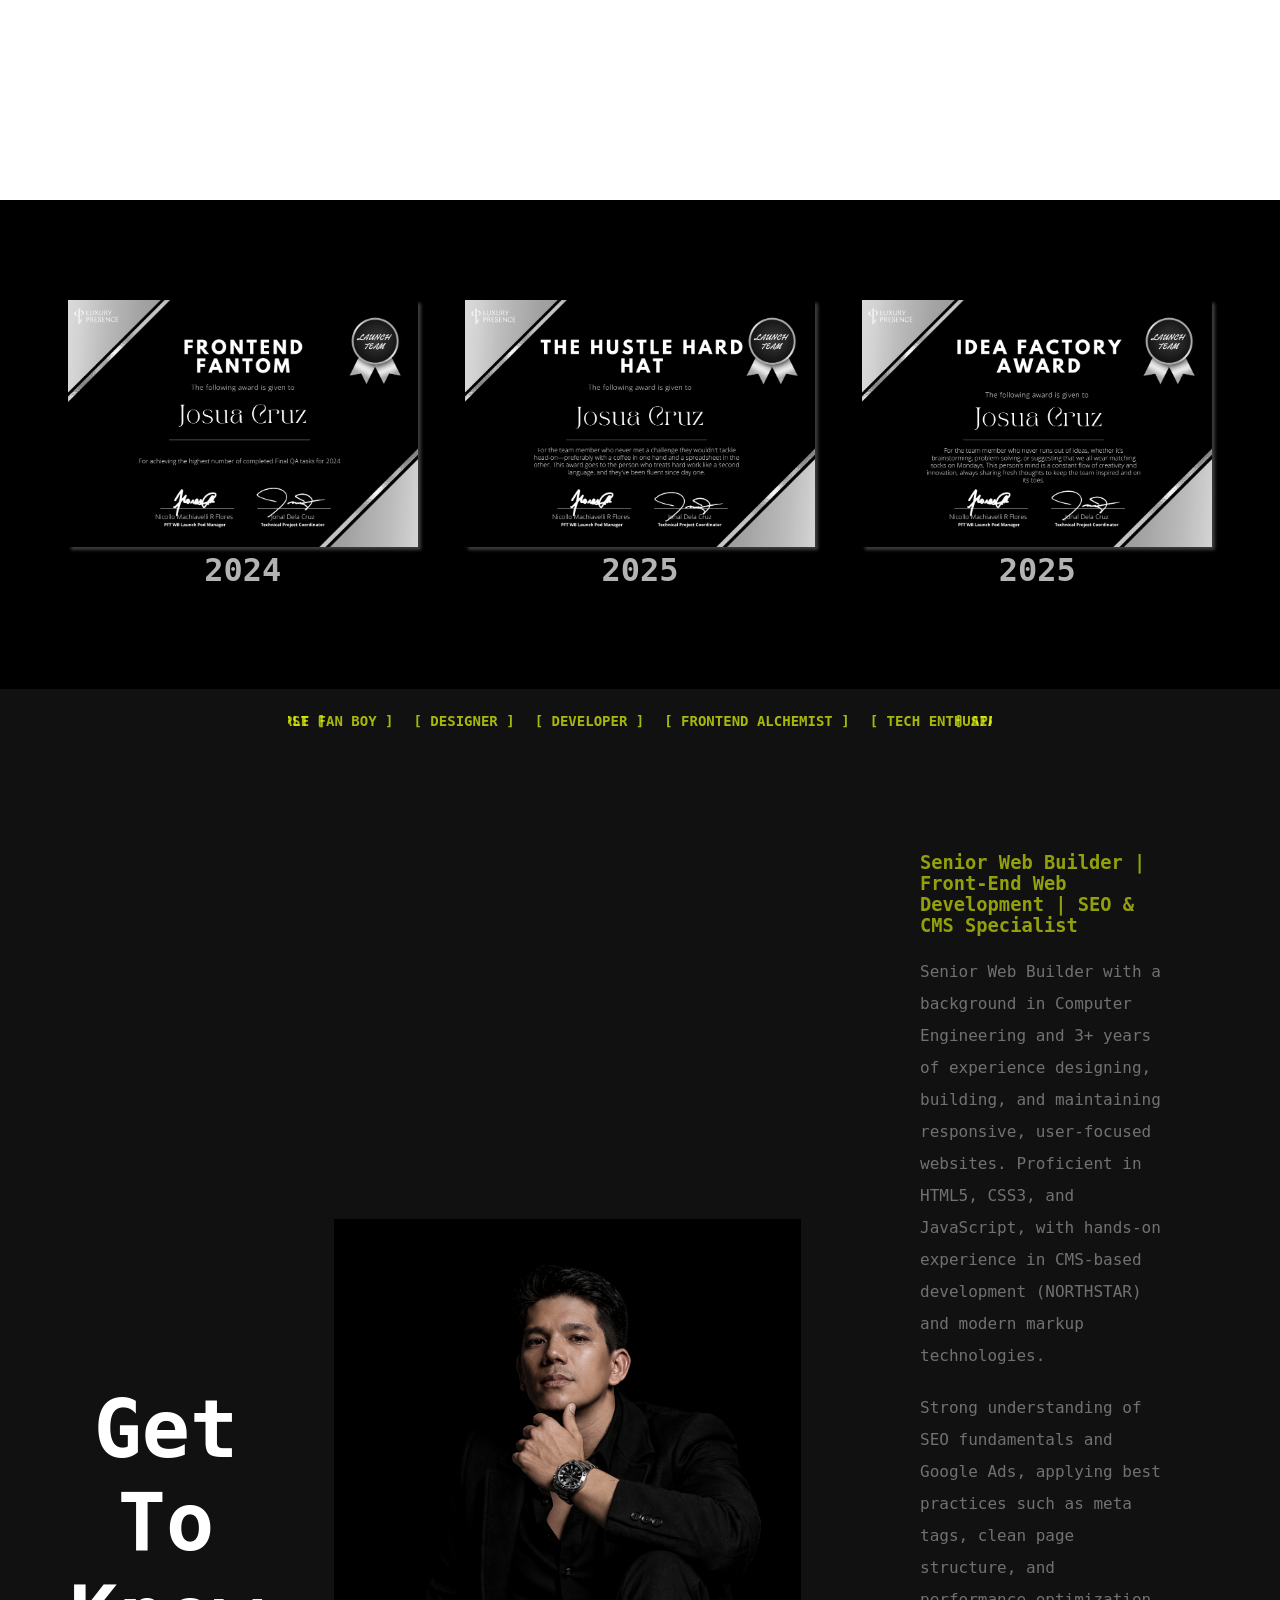
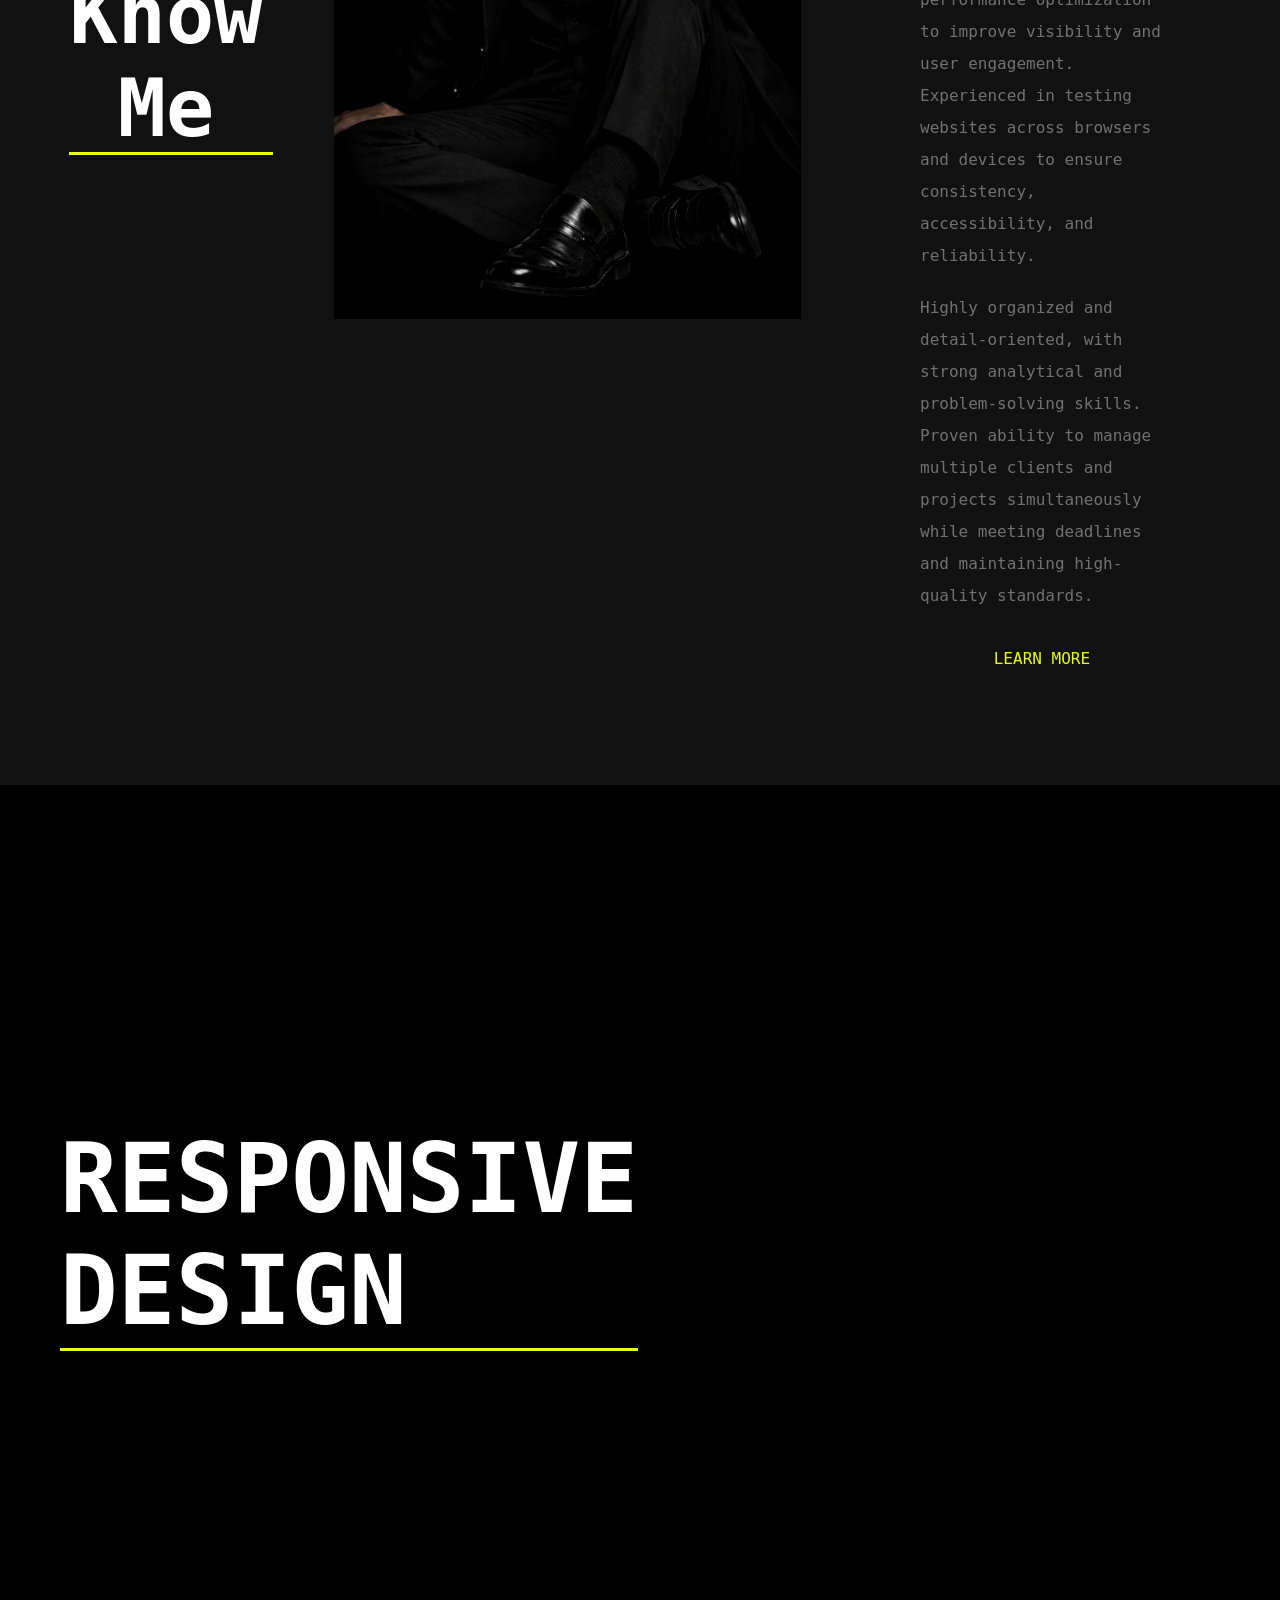
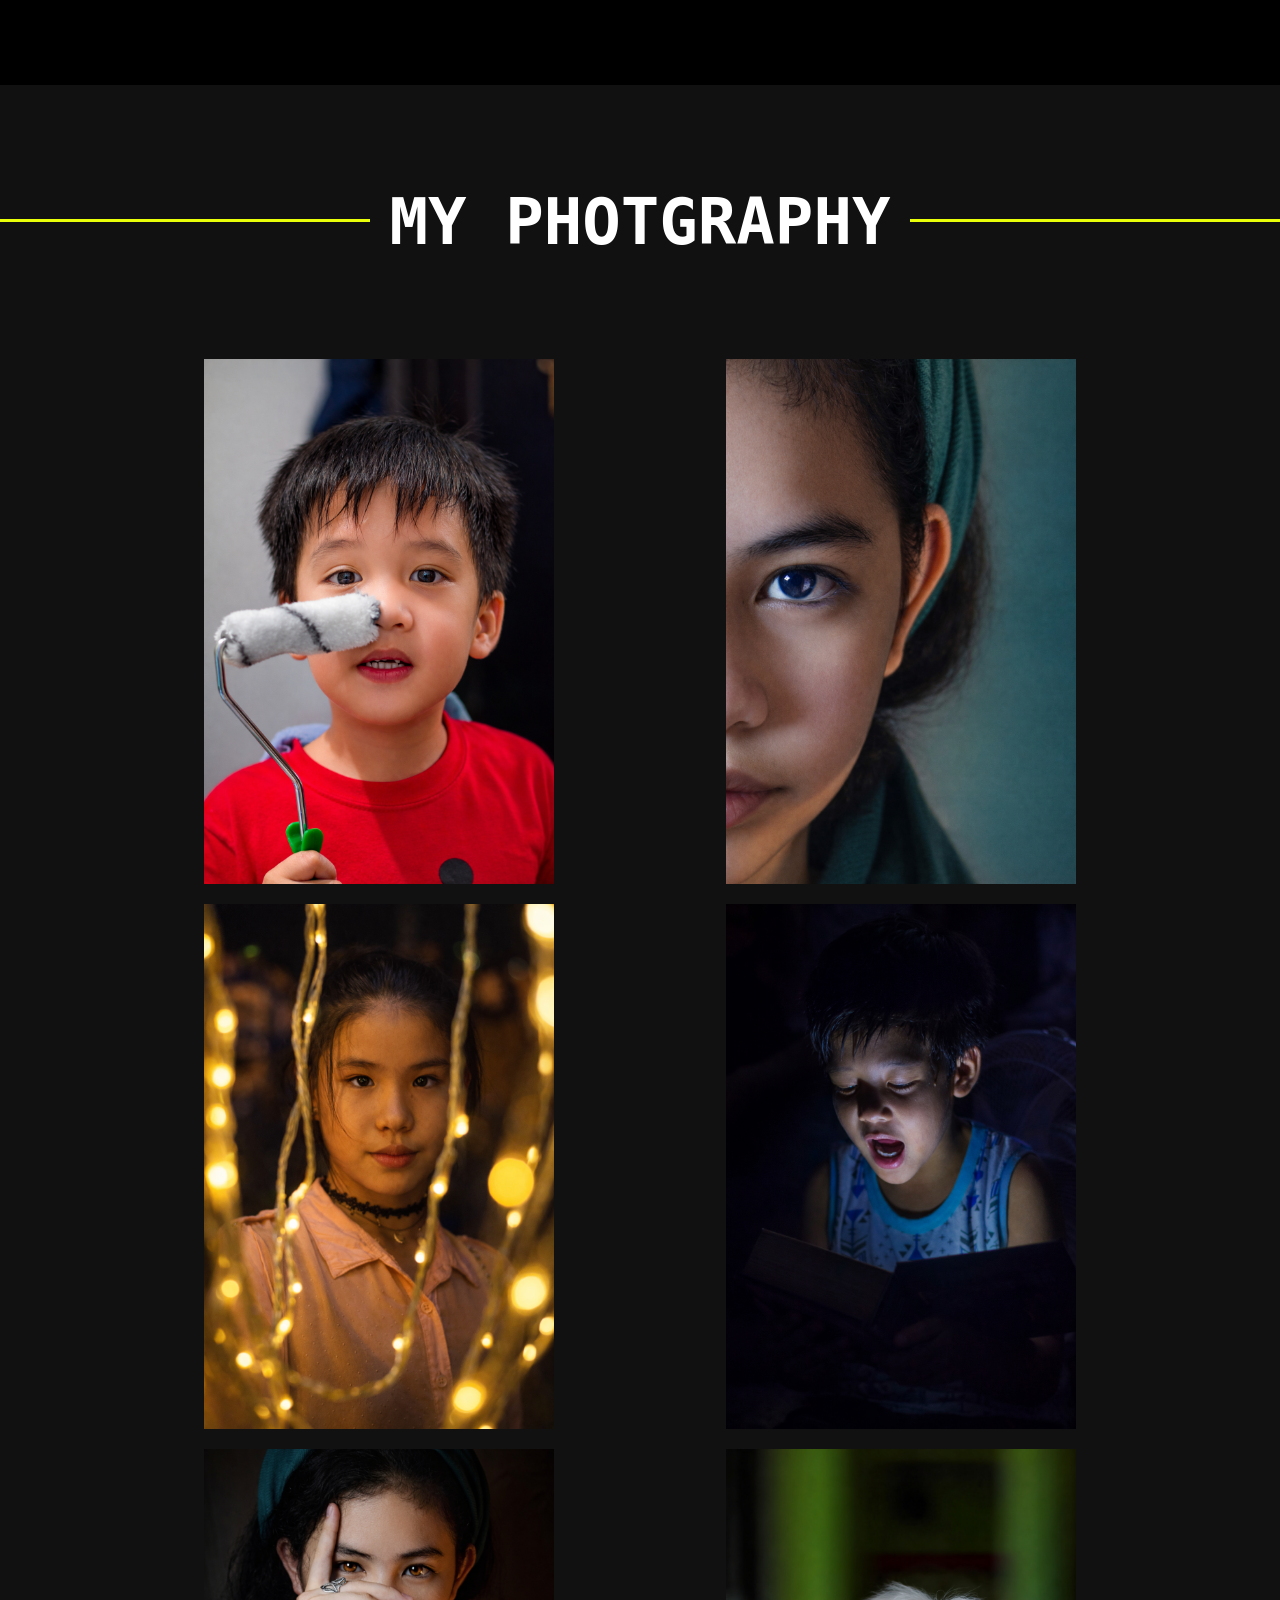
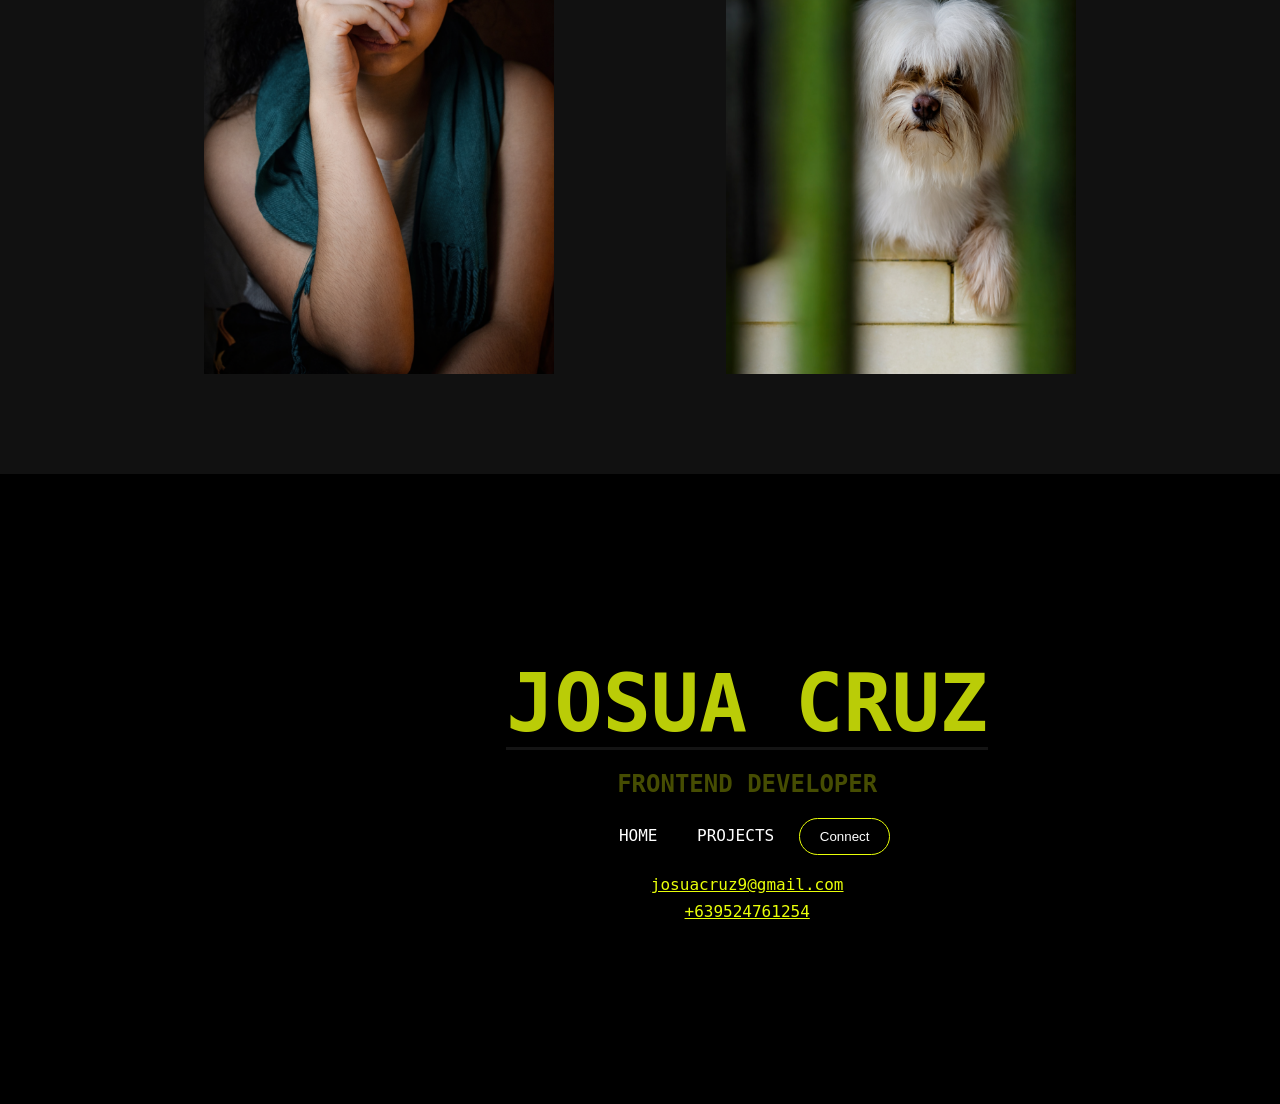
==== commit 7ddc54ff: "Update index.html" ====
--- a/index.html
+++ b/index.html
@@ -30,7 +30,7 @@
             </nav>
         </div>
          <video autoplay muted loop playsinline class="vidp">
-             <source src="videos/slide.mp4">
+             <source src="videos/slide.mp4" type="video/mp4">
            </video>
         <div class="header-content">
            
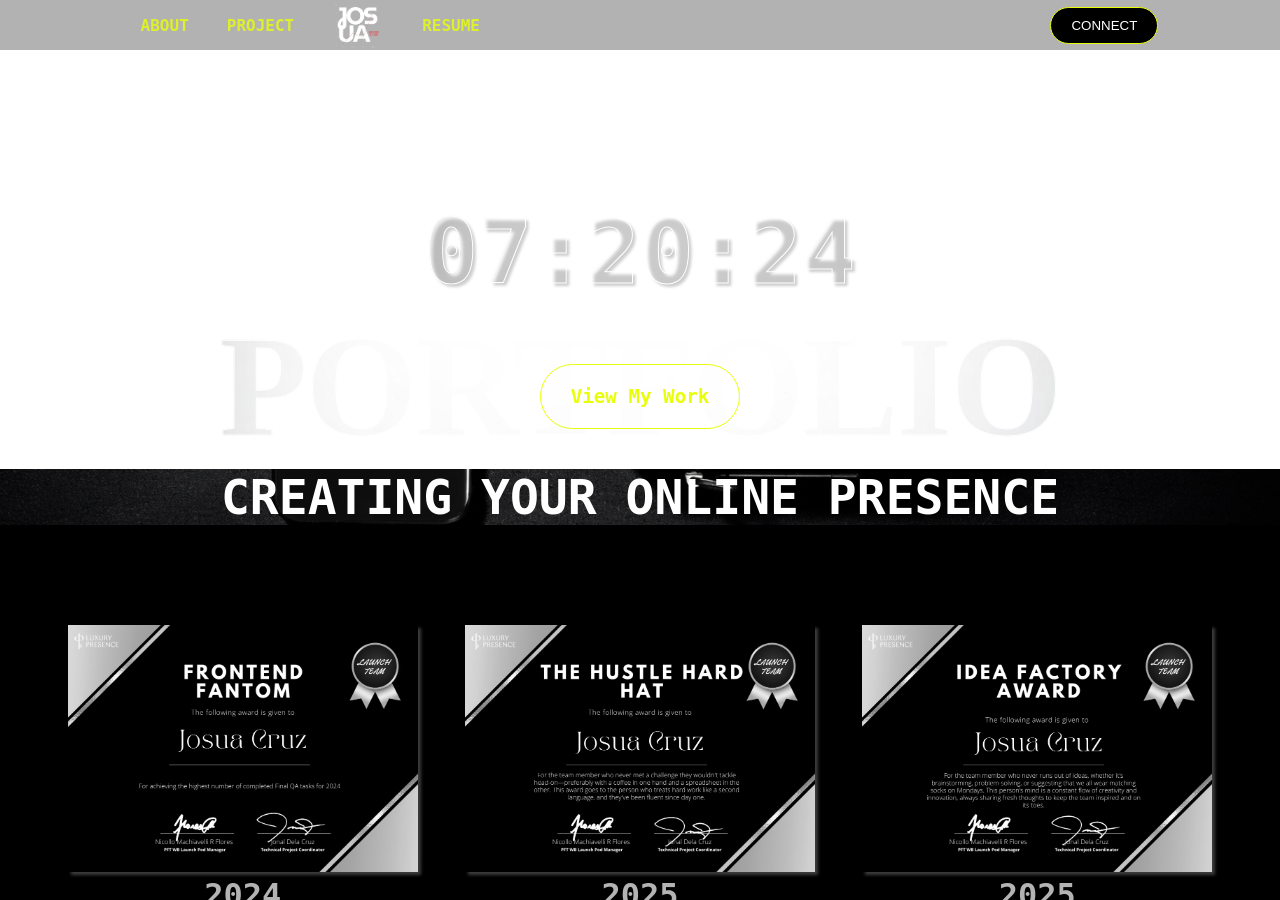
==== commit 830009e5: "Update index.html" ====
--- a/index.html
+++ b/index.html
@@ -30,7 +30,11 @@
             </nav>
         </div>
          <video autoplay muted loop playsinline class="vidp">
-             <source src="videos/slide.mp4" type="video/mp4">
+             <source src="videos/dev.mp4" type="video/mp4">
+           </video>
+        <div class="header-content">
+             <video autoplay muted loop playsinline class="vidp1">
+             <source src="videos/dev2.mp4" type="video/mp4">
            </video>
         <div class="header-content">
            
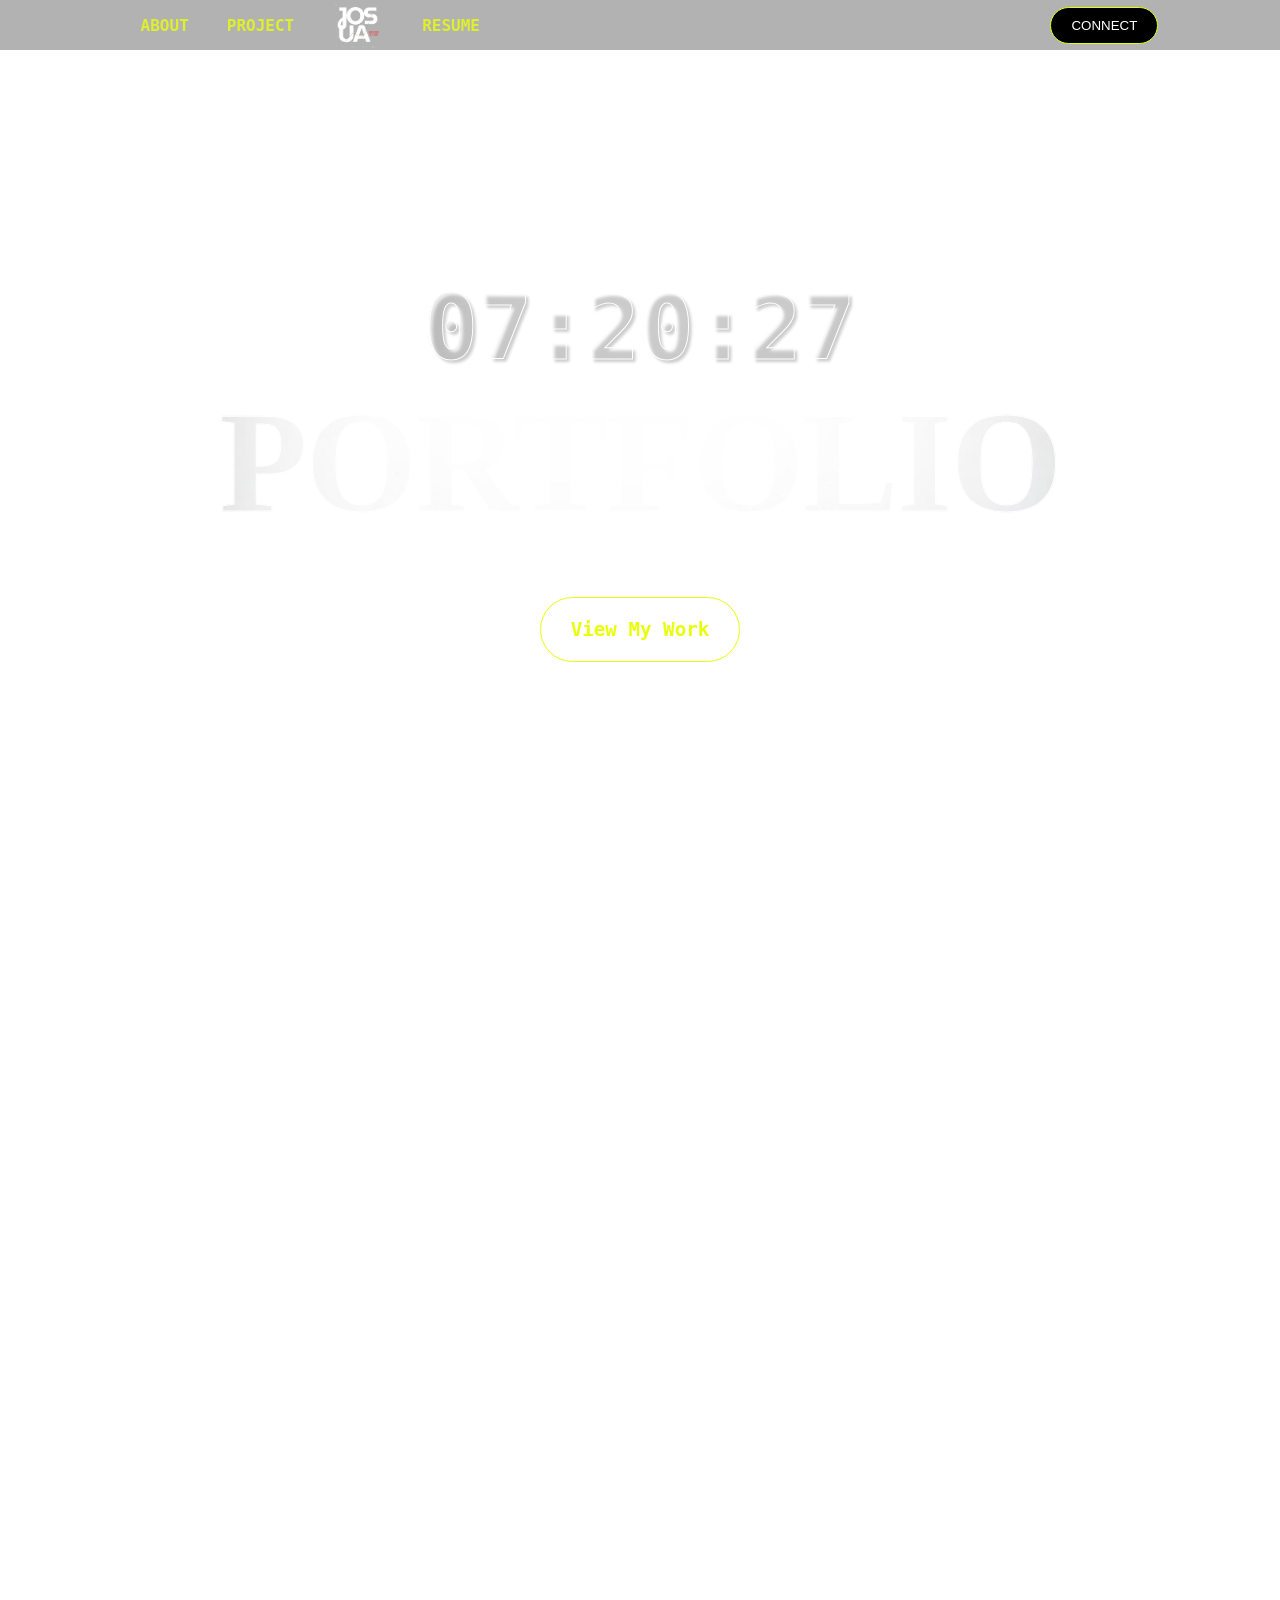
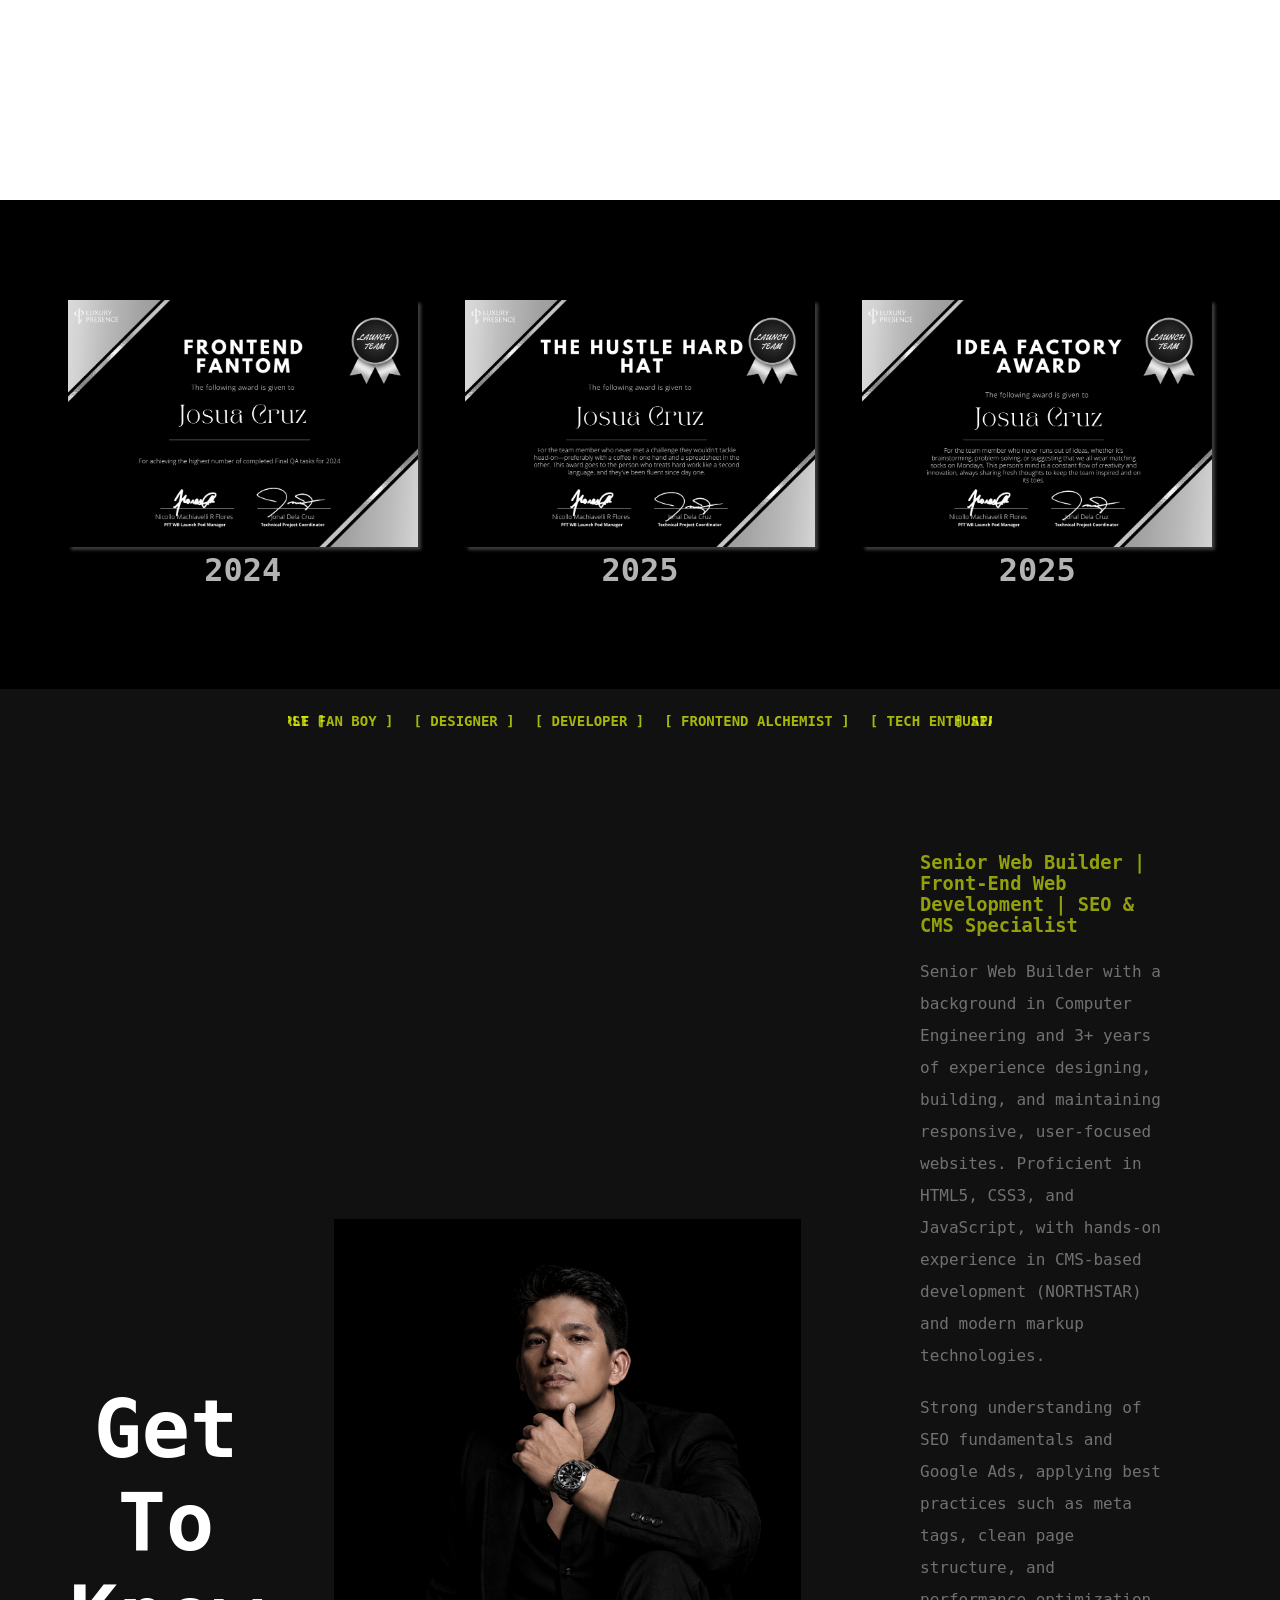
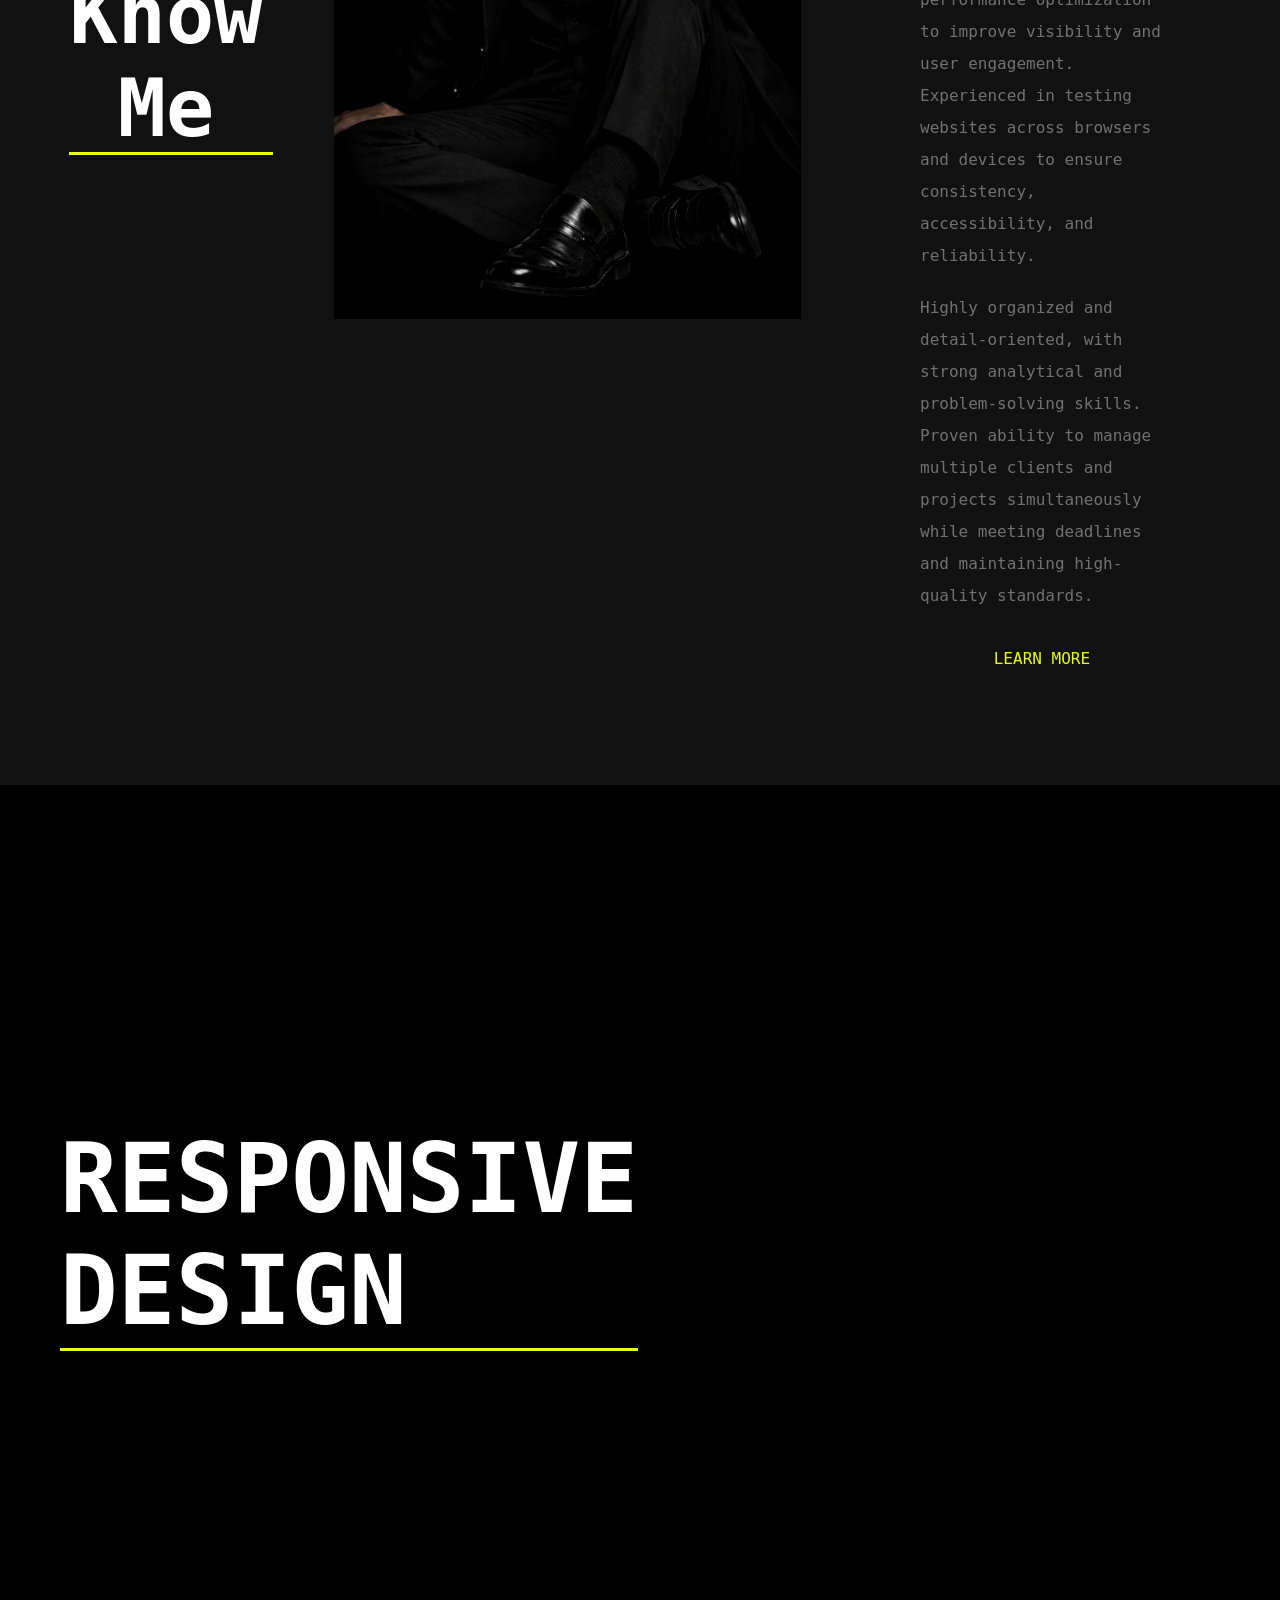
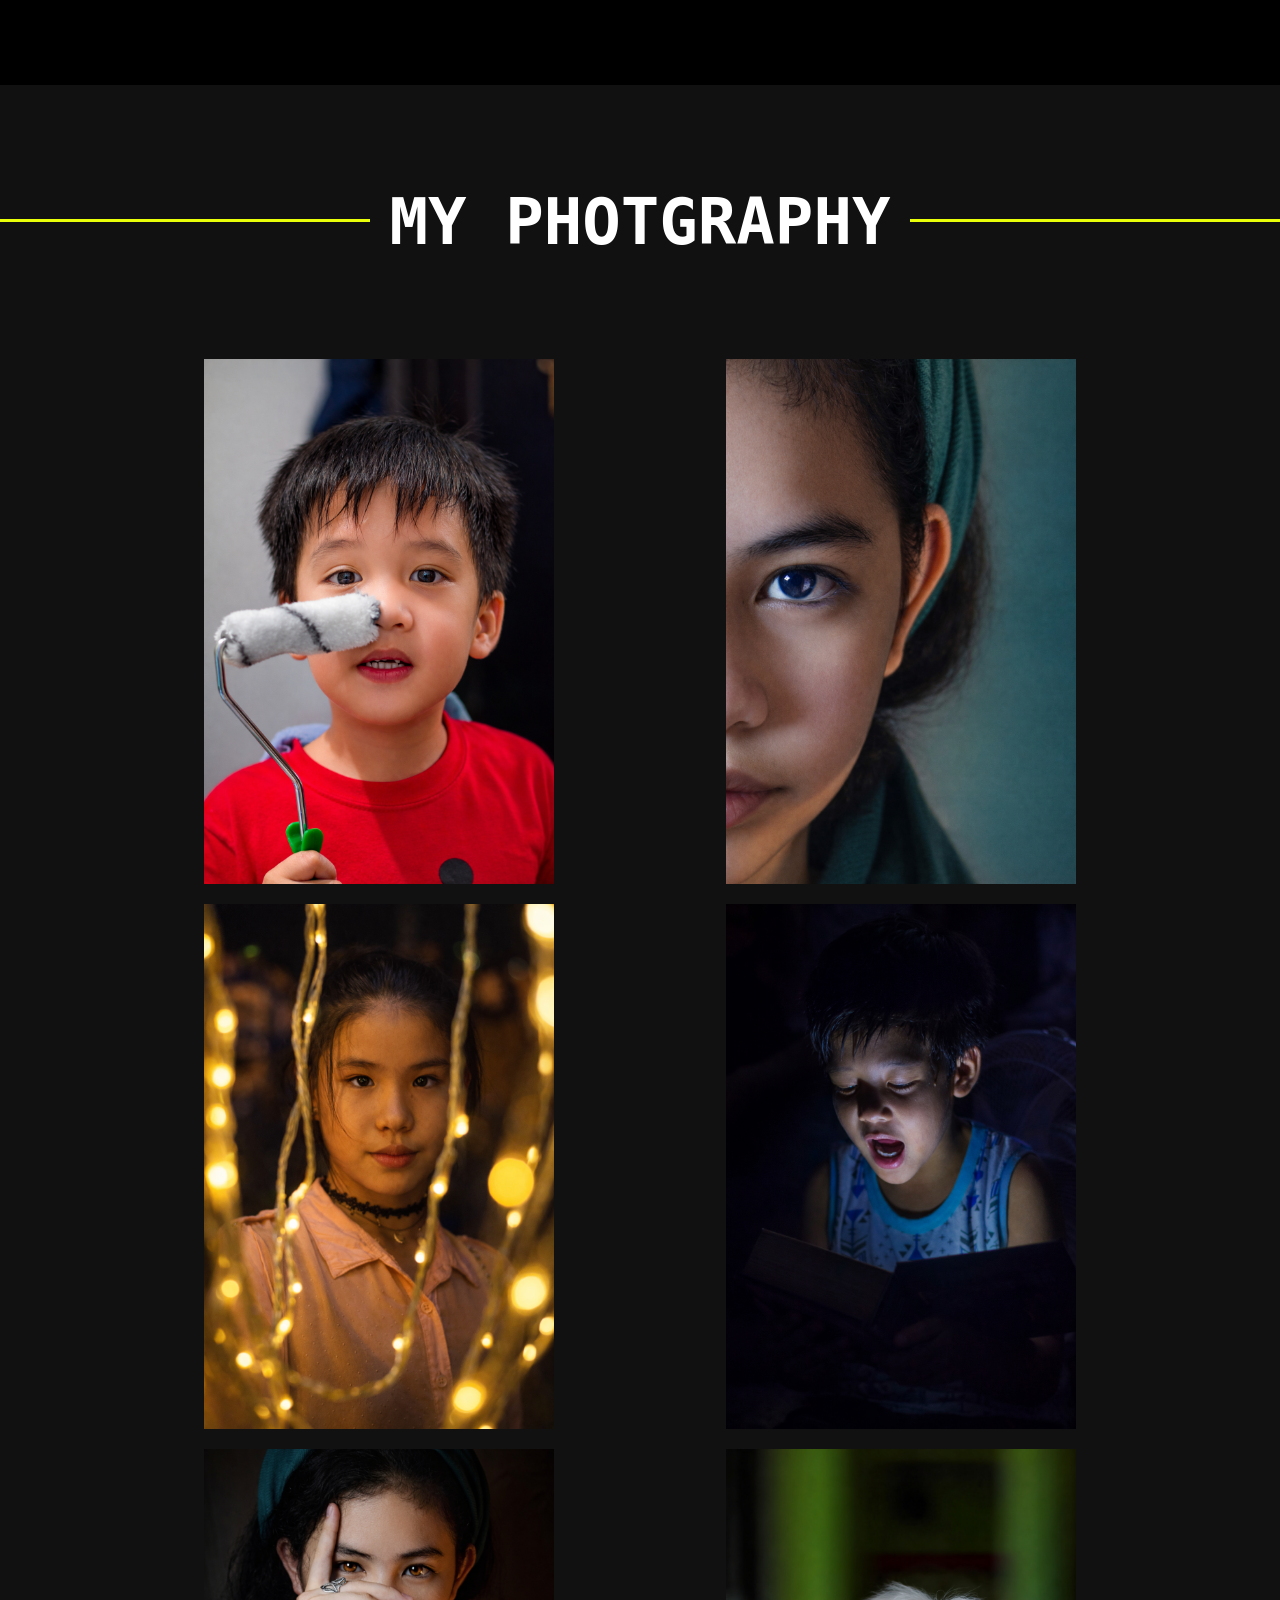
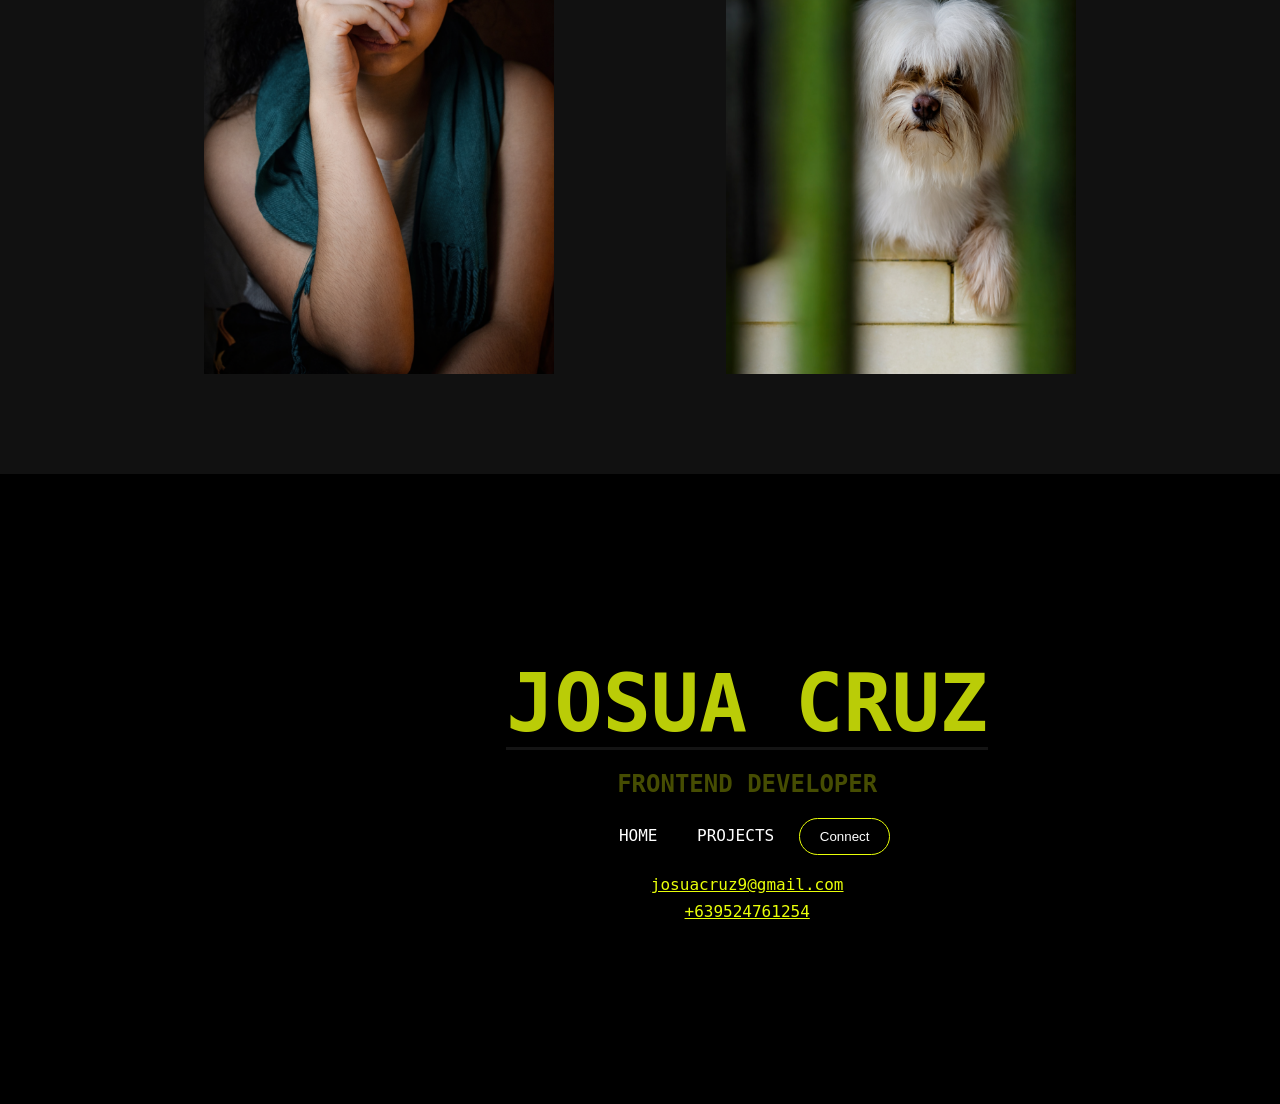
==== commit 901cf3f1: "Update index.html" ====
--- a/index.html
+++ b/index.html
@@ -32,7 +32,7 @@
          <video autoplay muted loop playsinline class="vidp">
              <source src="videos/dev.mp4" type="video/mp4">
            </video>
-        <div class="header-content">
+       
              <video autoplay muted loop playsinline class="vidp1">
              <source src="videos/dev2.mp4" type="video/mp4">
            </video>
--- a/styles/home.css
+++ b/styles/home.css
@@ -46,7 +46,10 @@
 .vidp{
     position: absolute;
     z-index:-1;
-    
+    height:100%;
+}
+.vidp1{
+    display:none;
 }
 .nav-wrapper{
    width:100%;
--- a/styles/mediam.css
+++ b/styles/mediam.css
@@ -16,12 +16,16 @@
     overflow:hidden;
     
 }
-.vidp{
+.vidp1{
     position: absolute;
     z-index:-1;
     height:115vh;
+    display:block;
     
 }   
+.vidp{
+    display:none;
+}
 
 /* mobile home */
 .mobile-nav{
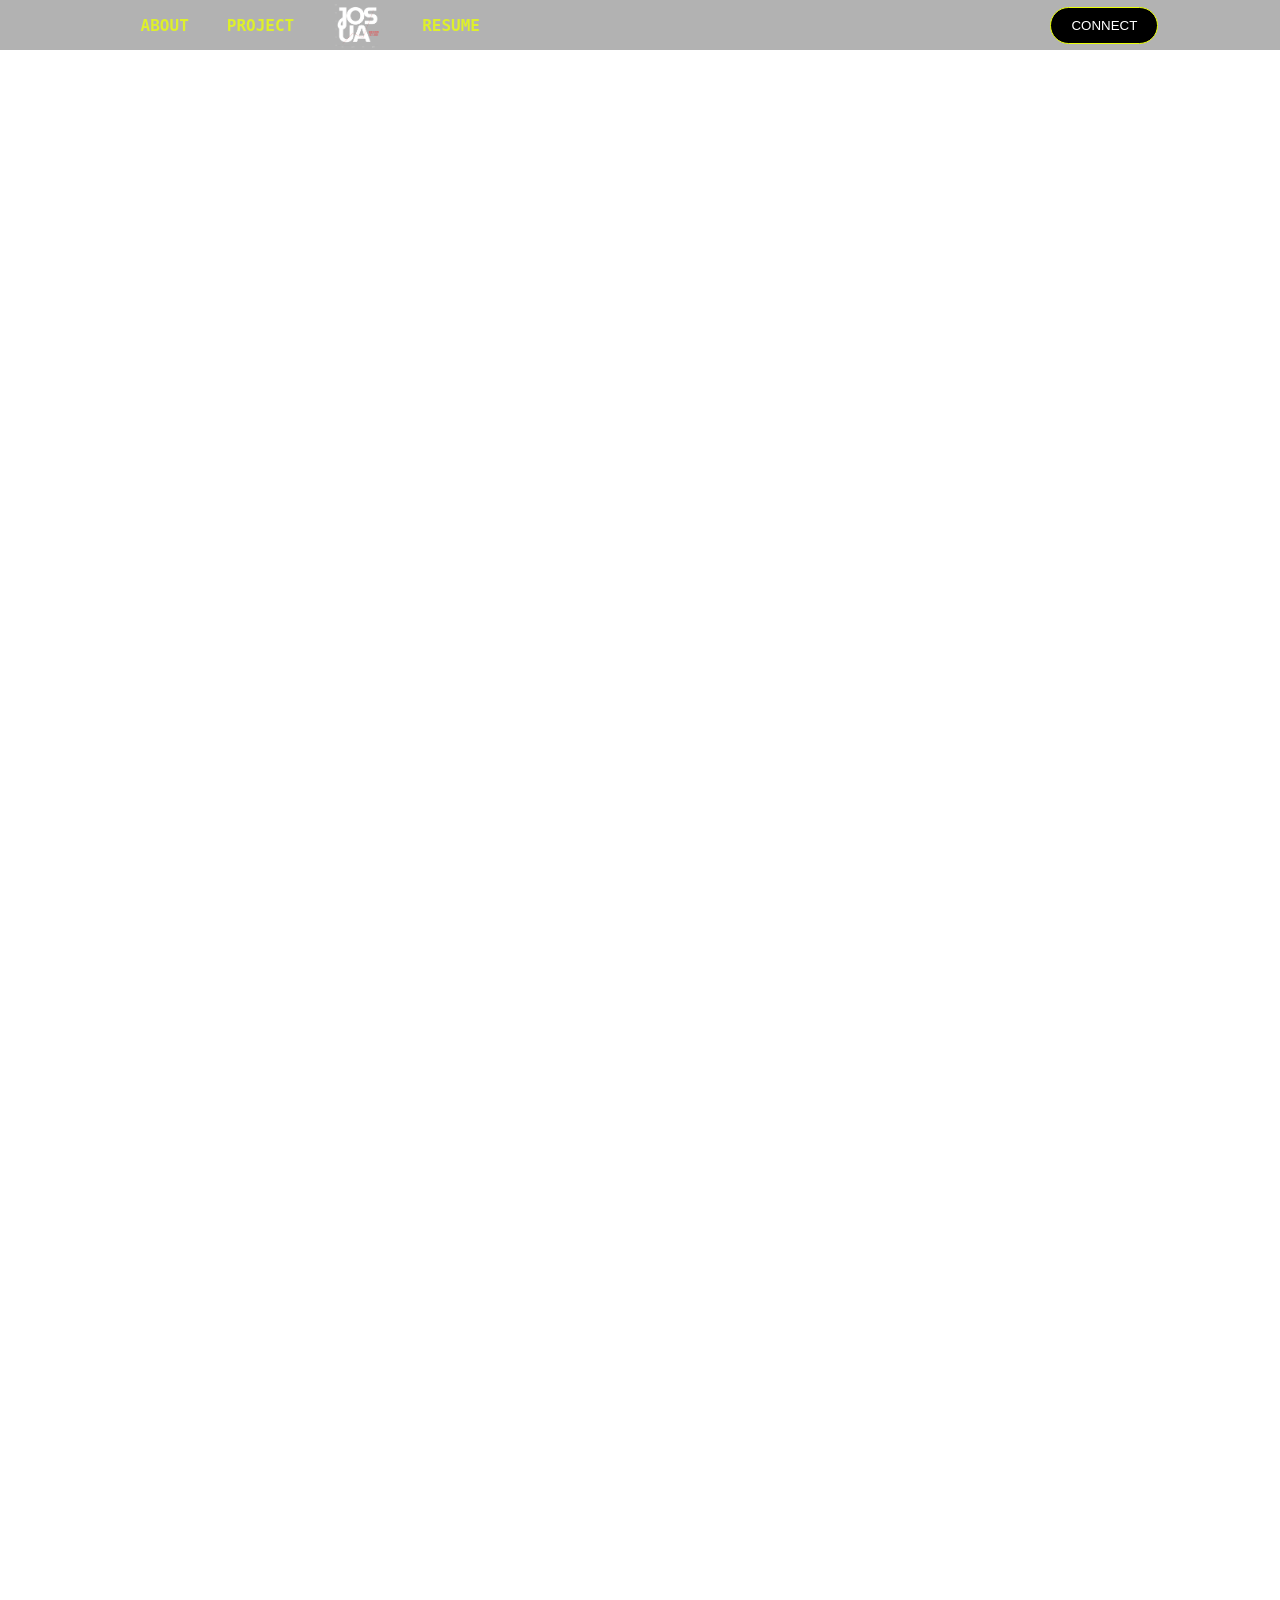
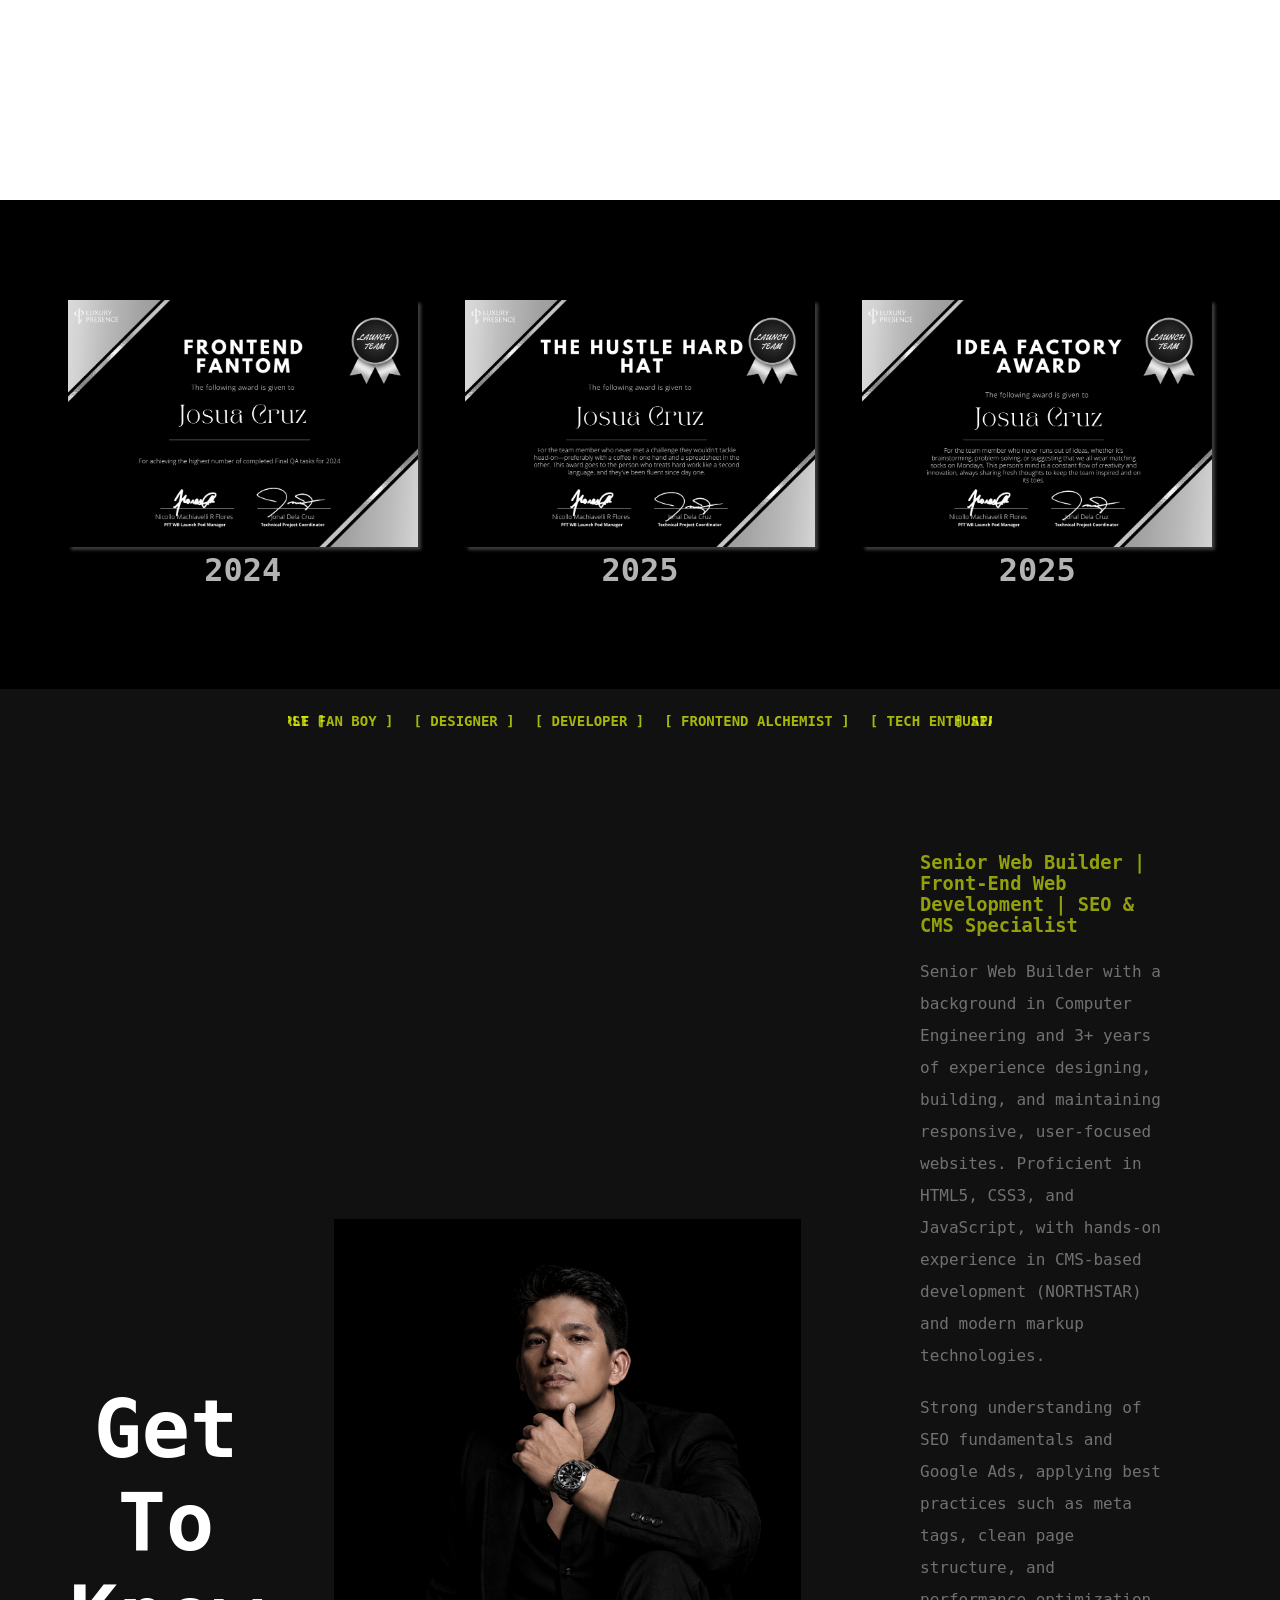
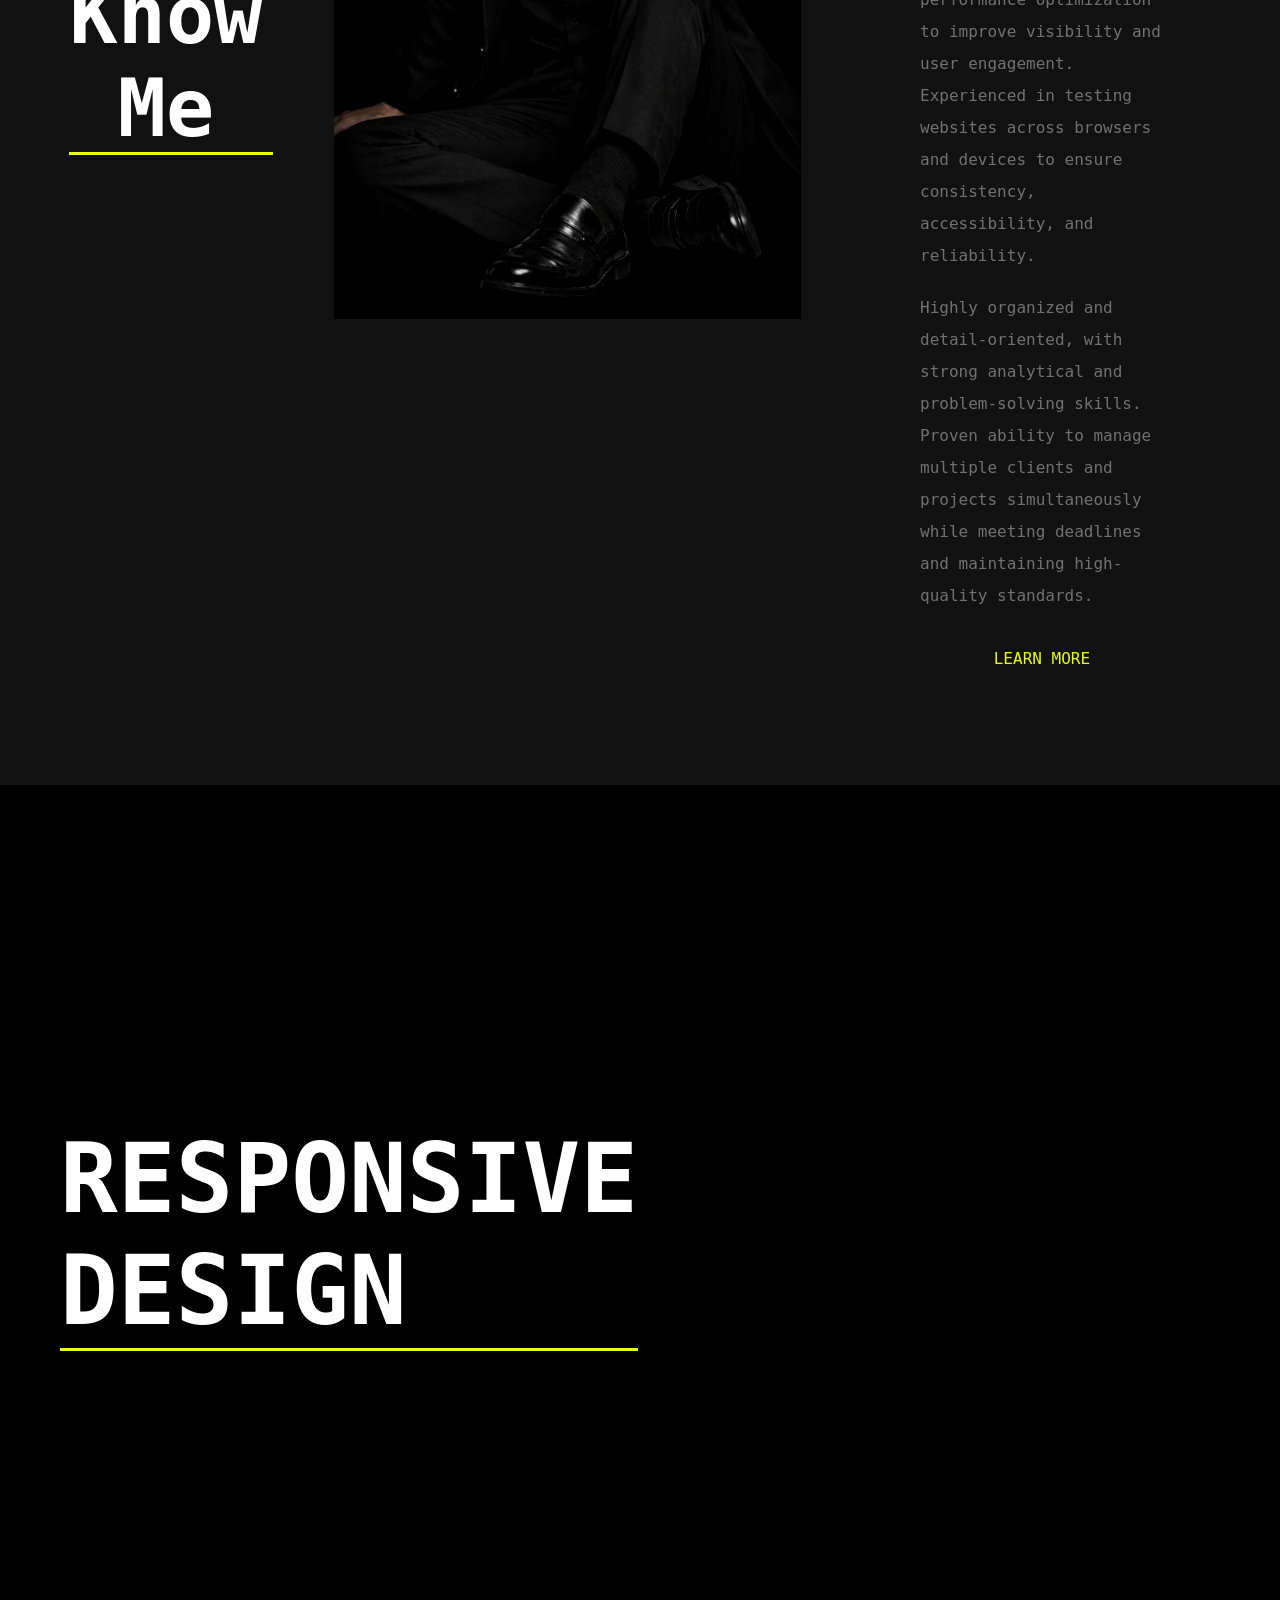
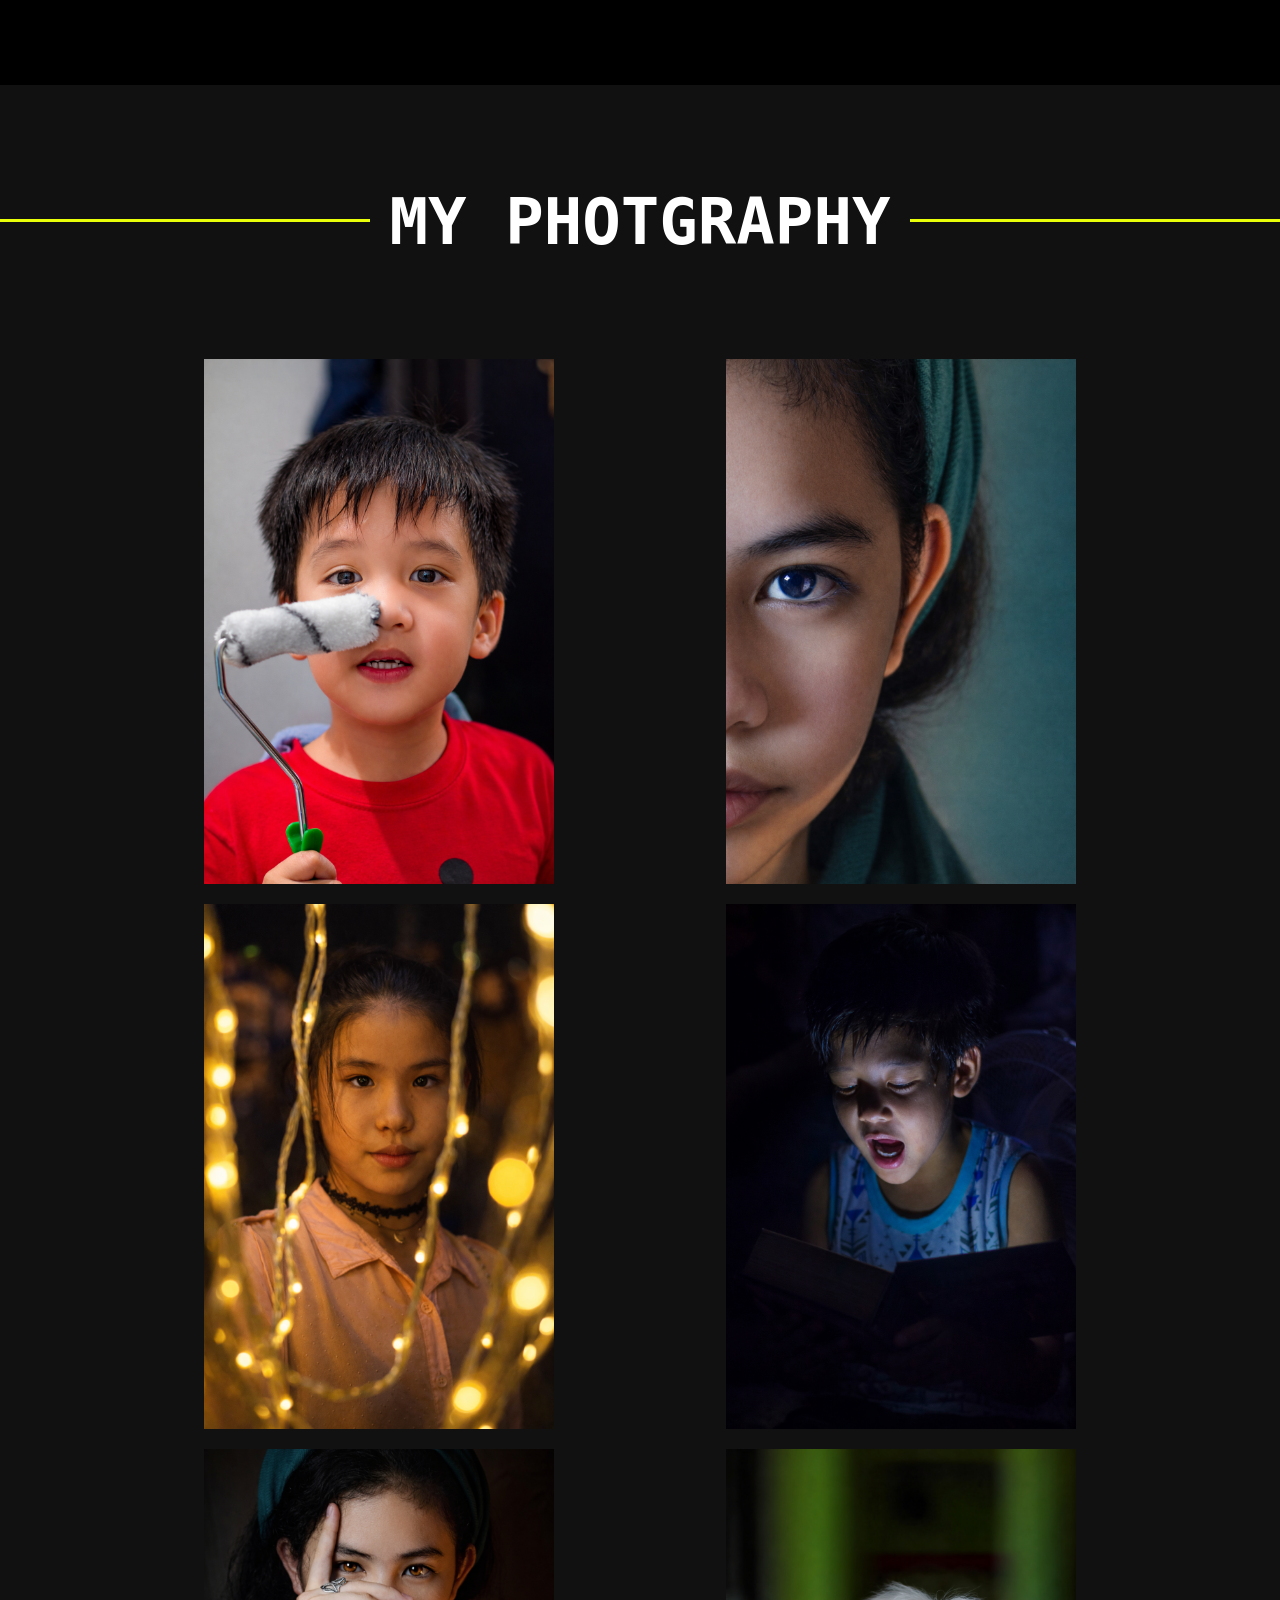
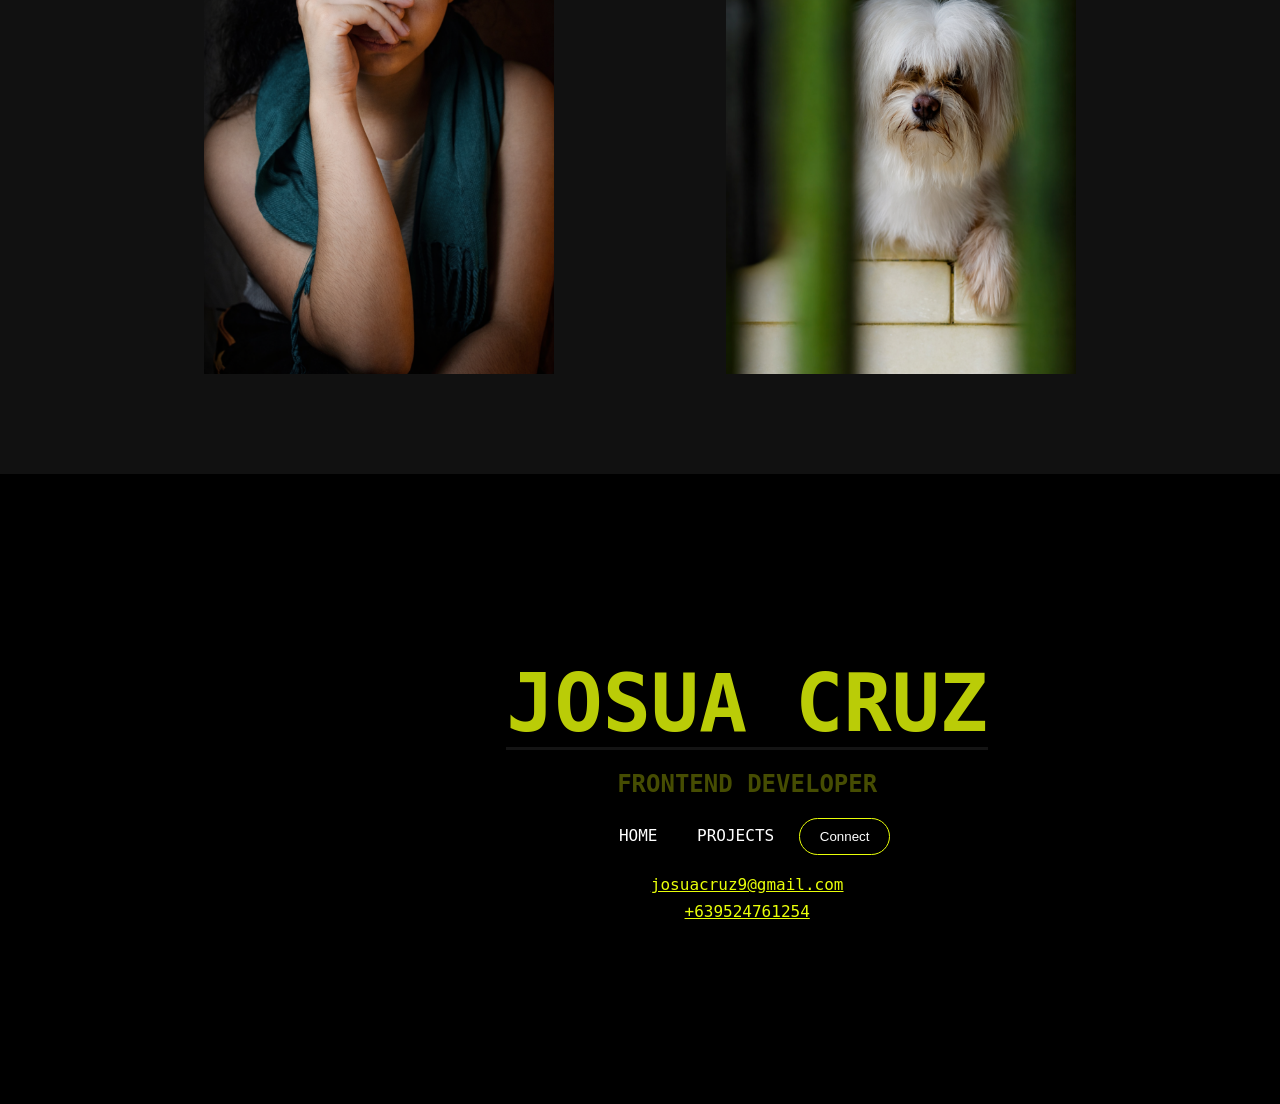
==== commit b67f16f8: "Update index.html" ====
--- a/index.html
+++ b/index.html
@@ -37,10 +37,10 @@
              <source src="videos/dev2.mp4" type="video/mp4">
            </video>
         <div class="header-content">
-           
+           <!---
             <h1 id="timer"></h1>
           
-           <h1 class="mobile-title">PORTFOLIO</h1>
+           <h1 class="mobile-title">PORTFOLIO</h1> -->
            <a href="project.html" class="btn-header" type="button">View My Work</a>
         </div>
     </div>
--- a/styles/home.css
+++ b/styles/home.css
@@ -165,7 +165,7 @@
    align-items: center;
    position: relative;
      z-index:999;
-   
+   display:none;
 }
 #timer{
     font-size: clamp(3rem, 7vw , 6rem);
--- a/styles/mediam.css
+++ b/styles/mediam.css
@@ -57,6 +57,7 @@
    justify-content: center;
    align-items: center;
    position: relative;
+    display:none;
    
 }
 .header-content h3{
